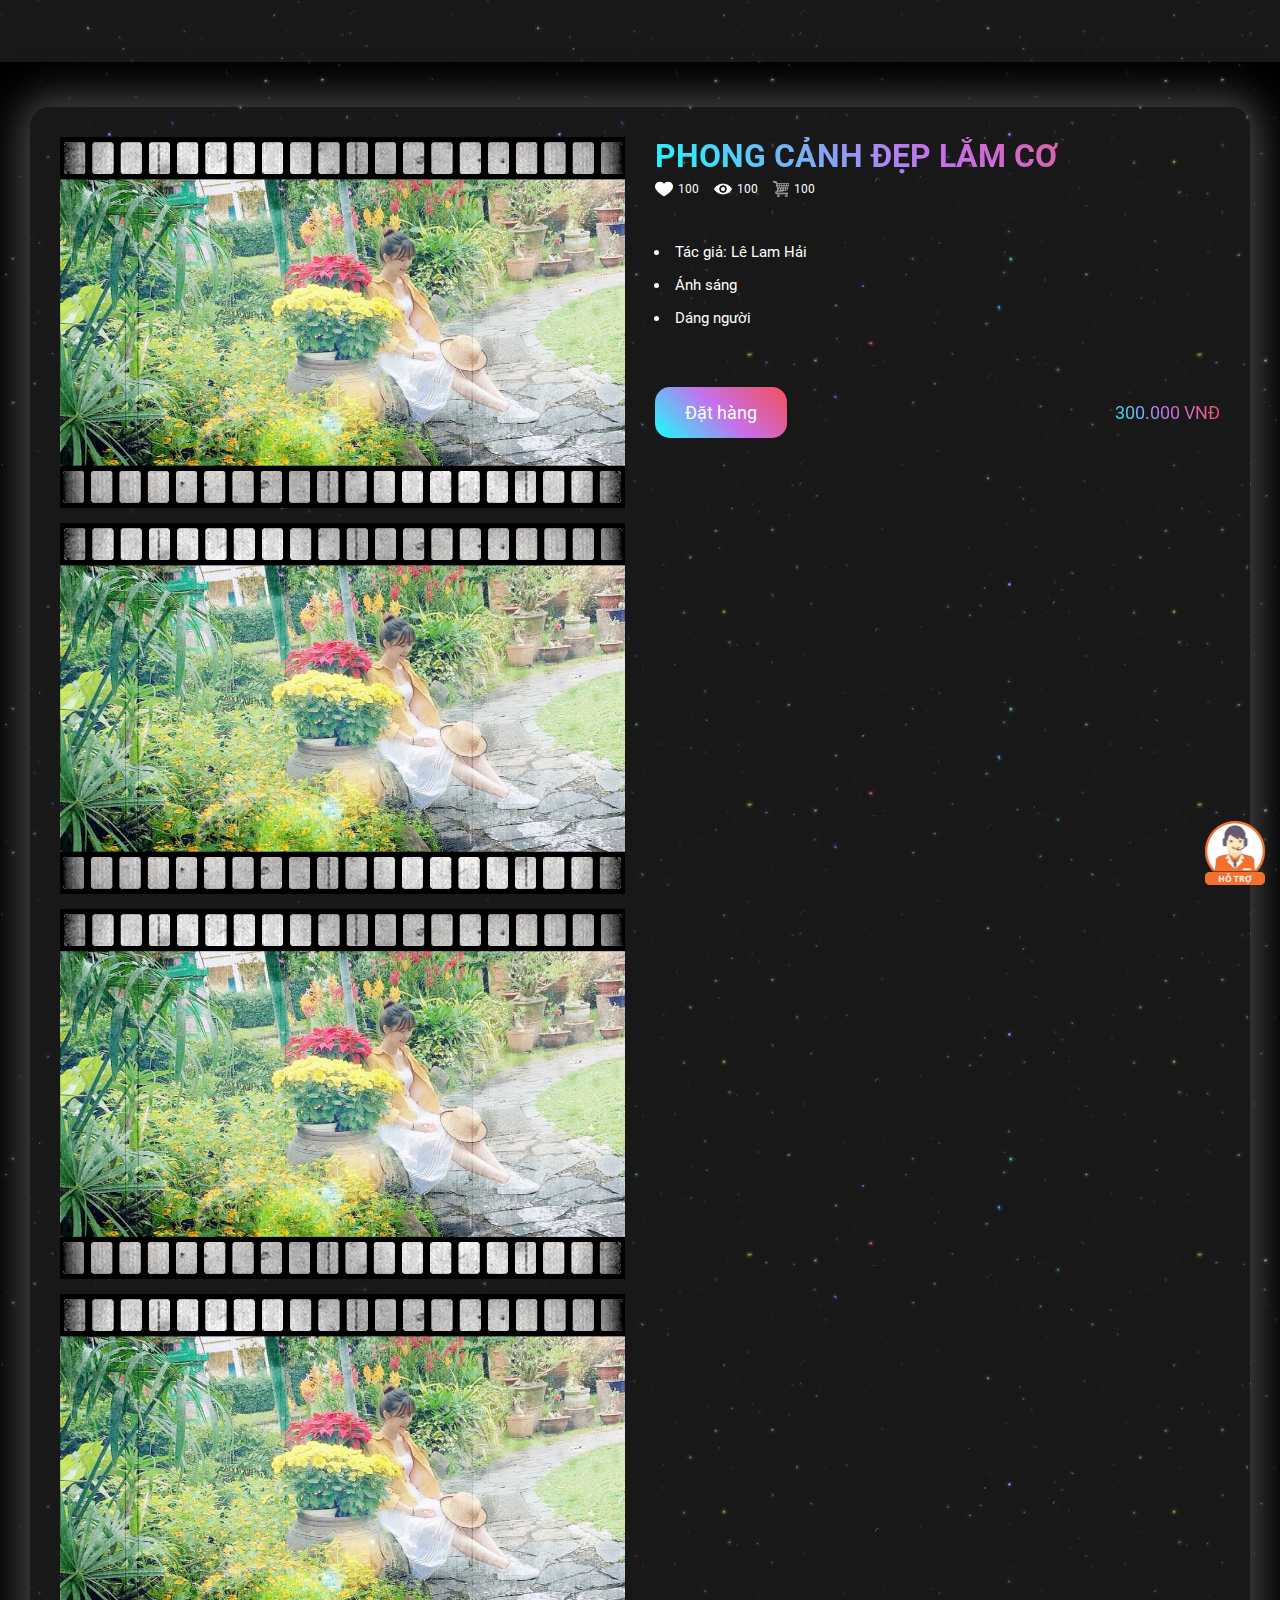
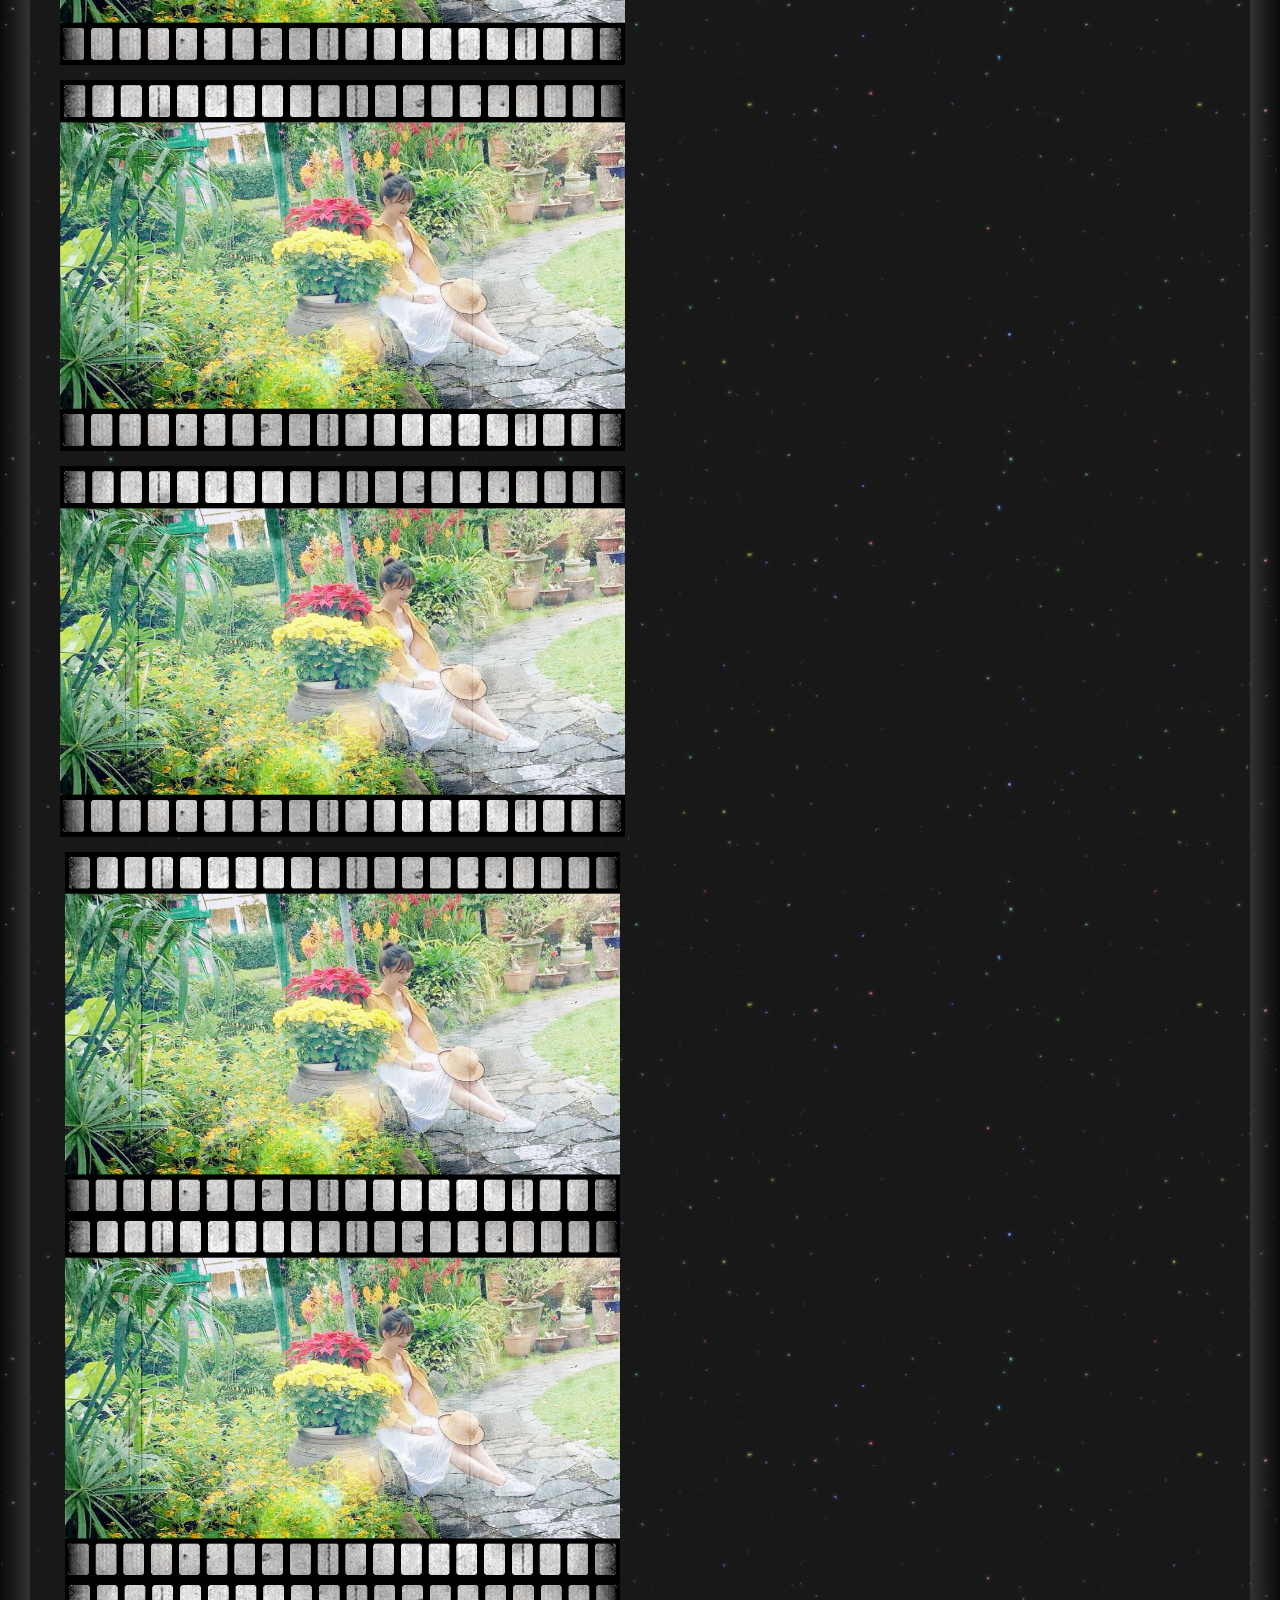
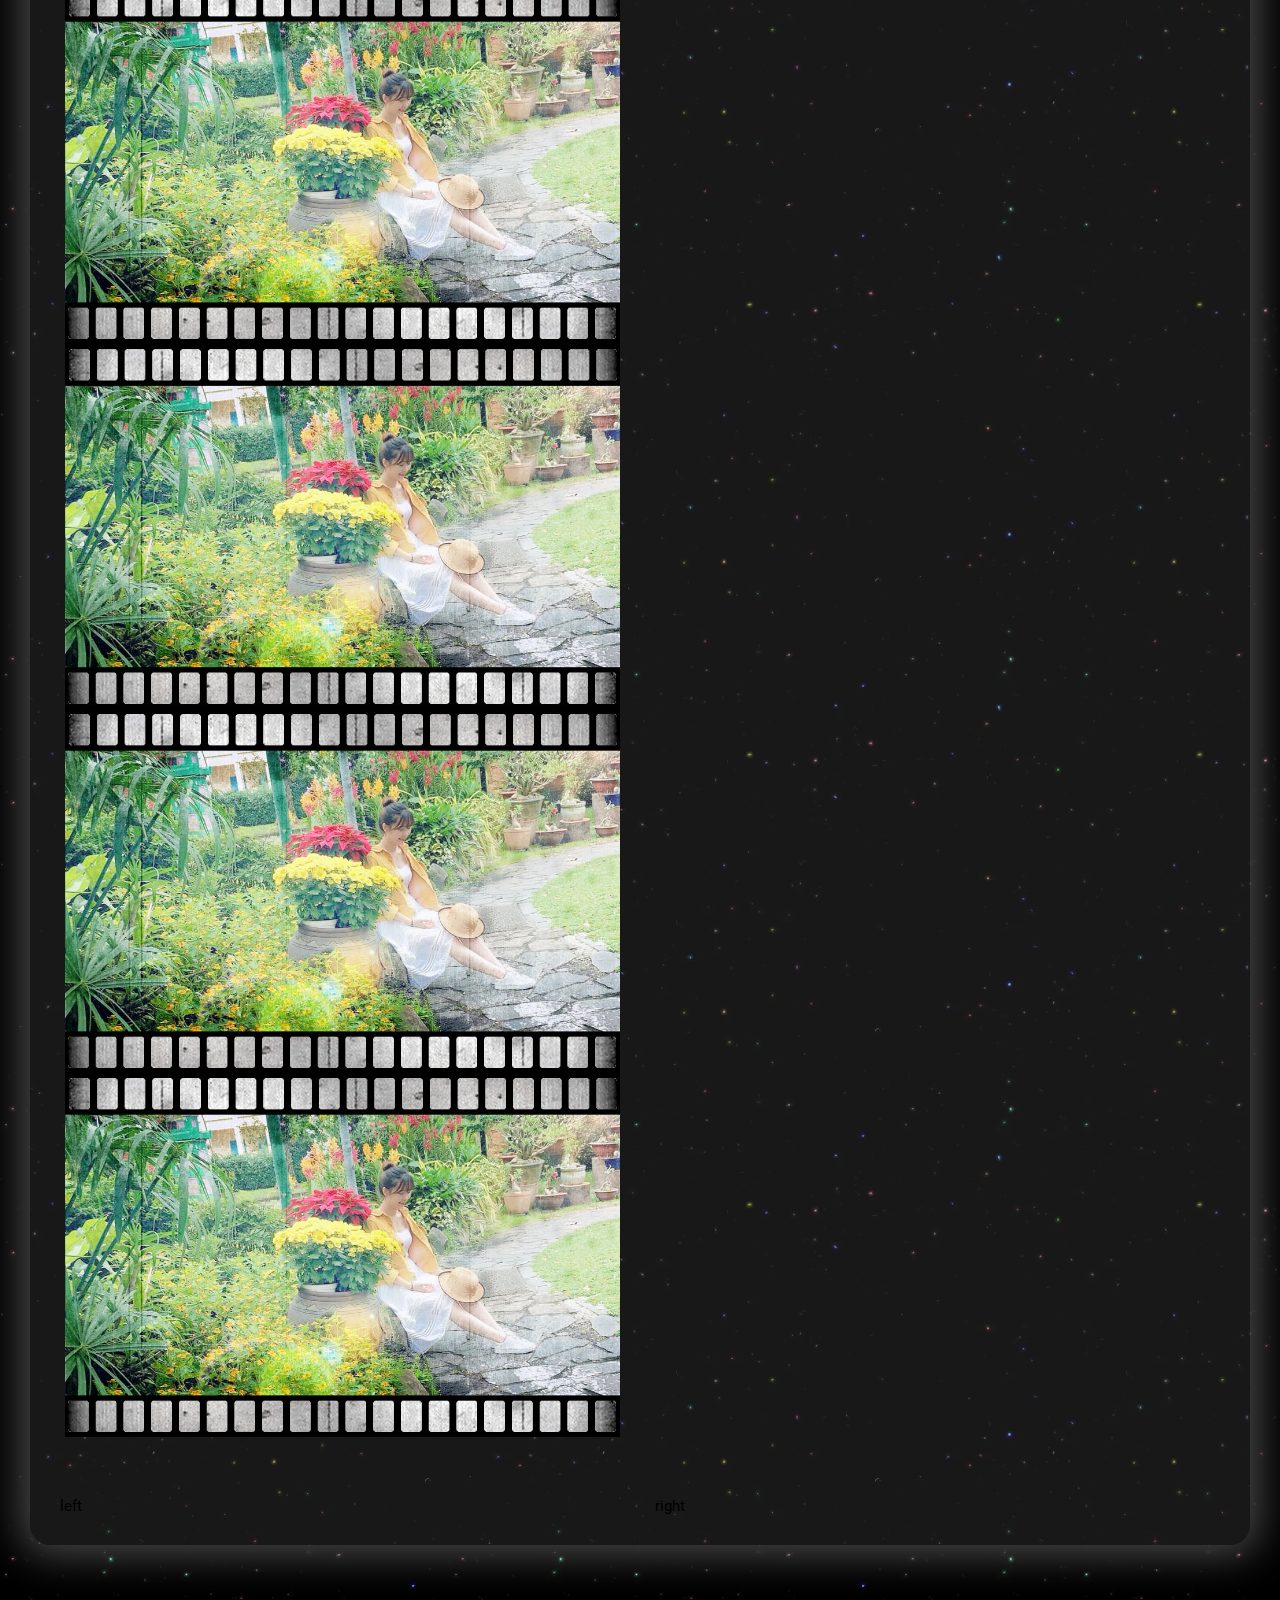
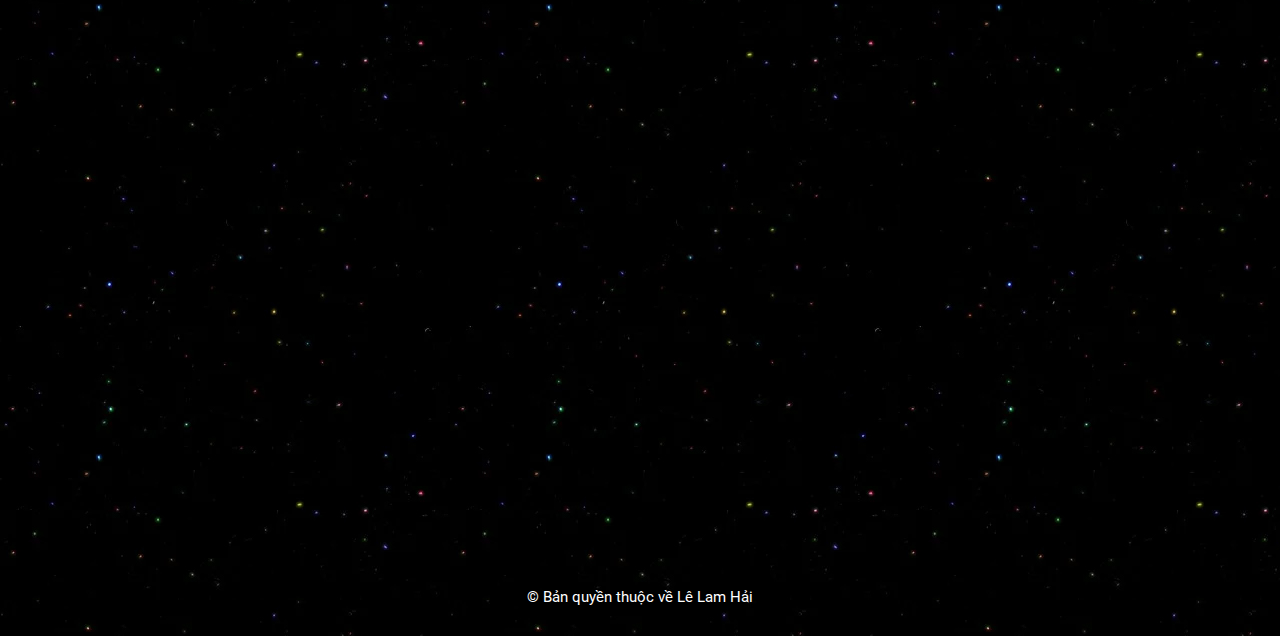
==== detail.html @ b45ced73 "detail info" ====
<!DOCTYPE html>
<html lang="en">
   <head>
      <title>Fast Squirrel</title>
      <meta charset="UTF-8">
      <meta name="viewport" content="width=device-width, initial-scale=1">
      <link rel="stylesheet" href="./style.css?v=106">
      <link rel="stylesheet" href="./assets/css/reponsive.css?v=77">
      <link rel="stylesheet" href="./assets/css/animation.css?v=101">
      <link rel="stylesheet" href="./assets/css/browser.css?v=4">
      <link rel="stylesheet" href="./assets/css/fonts.css">
      <link rel="stylesheet" href="./assets/slick/slick.css">
      <link rel="stylesheet" href="./assets/slick/slick-theme.css">
   </head>
   <body>
      <main>
         <div class="chat-support">
            <div class="menu-toggle">
               <img src="./assets/imgs/icons/icon_support.png" alt="">
            </div>
            <div class="menu-round">
               <div class="btn-app">
                  <a href="http://m.me/lelamhai/">
                  <img src="./assets/imgs/icons/icon_messenger.png" alt="Facebook" title="Facebook">
                  </a>
               </div>
               <div class="btn-app">
                  <a href="http://zalo.me/0969128313">
                  <img src="./assets/imgs/icons/icon_zaloM.png" alt="Zalo" title="Zalo">
                  </a>
               </div>
               <div class="btn-app">
                  <a href="tel:0969128313">
                  <img src="./assets/imgs/icons/icon_telephone.png" alt="Call" title="Call">
                  </a>
               </div>
            </div>
         </div>
         <div class="bg-black">
            <div class="background-image" style="background-image: url('./assets/imgs/background/bg1.jpg');">
               <div class="container">
                  <div id="header">
                     <div class="wrap-header not-showmenu">
                        <div class="close-menu mobile">
                           <button class="menu-close"><img src="./assets/imgs/icons/icon_close.png" alt=""></button>
                        </div>
                        <div class="logo anim left-right js-anim">
                           <a href="./">
                           Fast Squirrel
                           </a>
                        </div>
                        <div class="menu">
                           <div class="wrap-menu">
                              <ul class="main-menu anim right-left js-anim">
                                 <li><a href="./">Trang Chủ</a></li>
                                 <li><a href="">Giới Thiệu</a></li>
                                 <li><a href="">Game</a></li>
                                 <li><a href="">Ứng Dụng</a></li>
                                 <li><a href="">Liên Hệ</a></li>
                              </ul>
                           </div>
                        </div>
                     </div>
                  </div>
                  <div class="menu-mobile mobile">
                     <div class="logo-mobile anim left-right js-anim">
                        <div class="logo">
                           <a href="">Fast Squirrel</a>
                        </div>
                     </div>
                     <button class="menu-open anim right-left js-anim"><img src="./assets/imgs/icons/icon_menu.png" alt=""></button>
                  </div>

                  <div id="main">
                     <div class="wrap-main">
                        <section class="frame-column detail-info">
                           <div class="column column-left">

                              <div class="sld-wrp">
                                 <div class="slider-for">
                                   <div class="slide-container"><img src="./assets/imgs/gallery/1f.jpg" alt=""></div>
                                   <div class="slide-container"><img src="./assets/imgs/gallery/1f.jpg" alt=""></div>
                                   <div class="slide-container"><img src="./assets/imgs/gallery/1f.jpg" alt=""></div>
                                   <div class="slide-container"><img src="./assets/imgs/gallery/1f.jpg" alt=""></div>
                                   <div class="slide-container"><img src="./assets/imgs/gallery/1f.jpg" alt=""></div>
                                   <div class="slide-container"><img src="./assets/imgs/gallery/1f.jpg" alt=""></div>
                                 </div>
                                 <div class="slider-nav">
                                   <div class="slide-btn"><img src="./assets/imgs/gallery/1f.jpg" alt=""></div>
                                   <div class="slide-btn"><img src="./assets/imgs/gallery/1f.jpg" alt=""></div>
                                   <div class="slide-btn"><img src="./assets/imgs/gallery/1f.jpg" alt=""></div>
                                   <div class="slide-btn"><img src="./assets/imgs/gallery/1f.jpg" alt=""></div>
                                   <div class="slide-btn"><img src="./assets/imgs/gallery/1f.jpg" alt=""></div>
                                   <div class="slide-btn"><img src="./assets/imgs/gallery/1f.jpg" alt=""></div>
                                 </div>
                              </div>
                           </div>
   
                           <div class="column column-right">
                              <div class="detail-title">Phong cảnh đẹp lắm cơ</div>
                              <div class="detail-system">
                                 <div class="detail-system-item">
                                    <img src="./assets/imgs/icons/icon_heart_white.png" alt="">
                                    <span>100</span>
                                 </div>

                                 <div class="detail-system-item">
                                    <img src="./assets/imgs/icons/icon_eye.png" alt="">
                                    <span>100</span>
                                 </div>

                                 <div class="detail-system-item">
                                    <img src="./assets/imgs/icons/icon_shoppingcart.png" alt="" style="width: 16px;">
                                    <span>100</span>
                                 </div>
                              </div>
                              <div class="detail-content">
                                 <ul class="detail-wrap-content">
                                    <li class="detail-item-content">Tác giả: Lê Lam Hải</li>
                                    <li class="detail-item-content">Ánh sáng</li>
                                    <li class="detail-item-content">Dáng người</li>
                                 </ul>

                                 <div class="detail-wrap-buy">
                                    <div class="detail-buy">
                                       <a href="#stepbystep">
                                          Đặt hàng
                                       </a>
                                    </div>

                                    <div class="detail-price">
                                       300.000 VNĐ
                                    </div>
                                 </div>

                              </div>
                           </div>
                        </section>
                        
                        <section id="stepbystep" class="frame-column detail-stepbystep">
                           <div class="column column-left">
                              left
                           </div>
   
                           <div class="column column-right">
                              right
                           </div>
                        </section>
                     </div>
                  </div>
                  <div id="footer">
                     <div class="wrap-astronaut anim poyopoyo js-anim">
                        <img src="./assets/imgs/astronaut.png" alt="">
                     </div>
                     <div class="footer">
                        <div class="footer-hr anim left-right js-anim"></div>
                        <div class="wrap-footer">
                           <div class="left-footer">
                              <div class="wrap-left-footer anim left-right-item js-anim">
                                 <div class="logo item-left-footer">
                                    <a href="">Fast Squirrel</a>
                                 </div>
                                 <div class="social-network item-left-footer">
                                    <div class="facebook item-social-network"><a href="https://www.facebook.com/profile.php?id=100081335841351"><img src="./assets/imgs/icons/icon_facebook.png" alt=""></a></div>
                                    <div class="youtube item-social-network"><a href="https://www.youtube.com/channel/UCdz-TBRSG3oQ3Xprsf_hR0Q"><img src="./assets/imgs/icons/icon_youtube.png" alt=""></a></div>
                                    <div class="zalo item-social-network"><a href=""><img src="./assets/imgs/icons/icon_zalo.png" alt=""></a></div>
                                    <div class="instagram item-social-network"><a href="https://www.instagram.com/le_lam_hai/"><img src="./assets/imgs/icons/icon_instagram.png" alt=""></a></div>
                                    <div class="tiktok item-social-network"><a href="https://www.tiktok.com/@fastsquirrelcoffee"><img src="./assets/imgs/icons/icon_tiktok.png" alt=""></a></div>
                                 </div>
                                 <div class="info-footer item-left-footer">
                                    <a target="_blank" title="Thông báo bộ công thương" href="#">
                                    <img src="https://sixdo.vn/images/Thongbaobocongthuong.svg" alt="Thông báo bộ công thương">
                                    </a>
                                 </div>
                              </div>
                           </div>
                           <div class="center-footer anim fadeUpItem js-anim">
                              <div class="group-footer item-center-footer">
                                 <div class="title-column">Menu chính</div>
                                 <ul class="menu-footer">
                                    <li>Trang chủ</li>
                                    <li>Hình ảnh</li>
                                    <li>Game</li>
                                    <li>Ứng dụng</li>
                                    <li>Giới thiệu</li>
                                    <li>Liên hệ</li>
                                 </ul>
                              </div>
                              <div class="group-footer item-center-footer">
                                 <div class="title-column">Thông tin chính sách</div>
                                 <ul class="menu-footer">
                                    <li>Chính sách bảo mật</li>
                                    <li>Chính sách vận chuyển</li>
                                    <li>Chính sách đổi trả</li>
                                    <li>Quy định sử dụng</li>
                                 </ul>
                              </div>
                              <div class="group-footer item-center-footer footer-support">
                                 <div class="title-column">Hỗ trợ thanh toán</div>
                                 <ul class="menu-footer">
                                    <li>Thanh toán qua ATM</li>
                                    <li>Thanh toán qua Internet Banking</li>
                                    <li>Thanh toán qua Momo</li>
                                    <li>Thanh toán tiền mặt</li>
                                 </ul>
                              </div>
                           </div>
                           <div class="right-footer anim right-left-item js-anim">
                              <div class="group-footer item-right-footer">
                                 <div class="title-column">Tư vấn khách hàng</div>
                                 <ul class="menu-footer">
                                    <li>Gọi tư vấn: 0969128313</li>
                                    <li>Gọi tư vấn: 0969128313</li>
                                    <li>Email: fastsquirrelcoffee@gamil.com</li>
                                 </ul>
                              </div>
                              <div class="group-footer item-right-footer footer-address">
                                 <div class="title-column">Thông tin địa chỉ</div>
                                 <ul class="menu-footer">
                                    <li>288 Man Thiện, phường Tăng Nhuân Phú B, thành phố Thủ Đức</li>
                                    <li>Số 4 tổ 5 đường Châu Văn Liêm, thị trấn Chợ Mới, huyện Chợ Mới, tỉnh An Giang</li>
                                 </ul>
                              </div>
                              <div class="map item-right-footer">
                                 <iframe src="https://www.google.com/maps/embed?pb=!1m18!1m12!1m3!1d2656.3427369310944!2d105.49115137764456!3d10.504099843785134!2m3!1f0!2f0!3f0!3m2!1i1024!2i768!4f13.1!3m3!1m2!1s0x310a6bf89c446107%3A0x53611c7a1e7f1e7c!2sChau%20Van%20Liem%20High%20School!5e0!3m2!1sen!2s!4v1653555550214!5m2!1sen!2s" width="100%" height="100%" style="border:0;" allowfullscreen="" loading="lazy" referrerpolicy="no-referrer-when-downgrade"></iframe>
                              </div>
                           </div>
                        </div>
                        <div class="copyright">
                           <div class="hr-copyright"></div>
                           <p>
                              © Bản quyền thuộc về Lê Lam Hải
                           </p>
                        </div>
                     </div>
                  </div>
               </div>
            </div>
         </div>
      </main>
      <script src="https://code.jquery.com/jquery-3.6.0.js" integrity="sha256-H+K7U5CnXl1h5ywQfKtSj8PCmoN9aaq30gDh27Xc0jk=" crossorigin="anonymous"></script>
      <script src="./assets/slick/slick.js" ></script>
      <script src="./assets/js/animation.js?v=11"></script>
      <script src="./assets/js/main.js?v=8" ></script>
      <script type="text/javascript">
         $(document).ready(function(){
            $('.slider-for').slick({
               slidesToShow: 1,
               slidesToScroll: 1,
               arrows: false,
               asNavFor: '.slider-nav'
            });
            $('.slider-nav').slick({
               slidesToShow: 3,
               slidesToScroll: 1,
               asNavFor: '.slider-for',
               dots: true,
               centerMode: true,
               focusOnSelect: true,
               responsive: [
                  {
                     breakpoint: 766,
                     settings: {
                        slidesToShow: 3,
                        slidesToScroll: 3,
                     }
                  }
               ]
            });
         });
       </script>
   </body>
</html>
---- style.css ----
/*
Theme Name: FastSquirrel
Theme URI: https://fastsquirrelcoffee.com
Author: Lê Lam Hải
Author URI: https://fastsquirrelcoffee.com
Description: Fast Squirrel Coffe 
Requires at least: 5.9
Tested up to: 5.9
Requires PHP: 5.6
Version: 1.1
*/
@charset "utf-8";

*,
*:before,
*:after {
  -webkit-box-sizing: border-box;
  box-sizing: border-box;
}

img {
  border: 0;
  margin: 0;
  vertical-align: top;
  width: 100%;
  height: auto;
}

p {
  margin: 0;
  padding: 0;
}

a {
  color: #333;
  text-decoration: none;
}

input[type="submit"],
input[type="text"],
textarea,
button {
  -moz-appearance: none;
  -webkit-appearance: none;
  -webkit-box-shadow: none;
  box-shadow: none;
  outline: none;
  background: transparent;
  border: 0;
}

input {
  border-radius: 0;
}

input[type="button"] {
  -webkit-appearance: none;
}

::placeholder {
  color: #fff;
  opacity: 1; /* Firefox */
}

:-ms-input-placeholder { /* Internet Explorer 10-11 */
  color: #fff;
}

::-ms-input-placeholder { /* Microsoft Edge */
  color: #fff;
}


textarea {
  resize: vertical;
}

button {
  border: none;
  cursor: pointer;
}

label {
  cursor: pointer;
}

table {
  border-collapse: collapse;
}

ul {
  list-style: none;
  margin: 0;
  padding: 0;
}

h1,
h2,
h3,
h4,
h5,
h6 {
  margin: 0;
  padding: 0;
}

*, html, body {
    margin: 0;
    padding: 0;
    font-size: 15px;
    font-family: Roboto-Regular;
}

.container {
  max-width: 1400px;
  margin: auto;
}

.mobile {
    display: none;
}

.bg-black {
  background-color: #000;
}

.background-image {
  min-height: 100vh;
  overflow-x: hidden;
}

#main {
  padding: 0 30px;
}

/* header */
.wrap-header {
  display: flex;
  color: #fff;
  background-color: rgba(60,60,60,.4);
  align-items: center;
  justify-content: space-between;
  align-content: center;
  padding: 10px 30px;
}

.logo a {
  font-size: 36px;
  font-family: Roboto-Black;
  letter-spacing: 5px;
  background: linear-gradient(45deg,#18ffff,#c471ed,#f64f59);
  -webkit-background-clip: text;
  -webkit-text-fill-color: transparent;
}

.menu {
  display: flex;
}

.main-menu {
  display: flex;
  align-items: center;
  height: 100%;
  background: linear-gradient(45deg,#18ffff,#c471ed,#f64f59);
  -webkit-background-clip: text;
  -webkit-text-fill-color: transparent;
}

.main-menu li {
  padding-left: 40px;
}

.main-menu li a {
  color: #fff;
  font-size: 18px;
}

.search {
  height: 30px;
  display: flex;
  justify-content: center;
  align-items: center;
  padding-right: 10px;
  padding-left: 0;
  border: 1px solid rgb(118, 118, 118);
  background-color: rgba(60,60,60,.4);
}

.input-search {
  color: #fff;
  padding: 0 10px;
}

.search img {
  width: 16px;
  height: auto;
}

/* filter */
.filter {
  display: flex;
  justify-content: space-between;
  align-items: center;
  align-content: center;
  padding: 45px 0 30px 0;
}

.wrap-filter {
  display: flex;
}

.select-filter {
  border-radius:0;
  margin-right: 15px;
  padding: 5px 10px;
  background: transparent;
  height: 40px;
  color: #fff;
  font-weight: 500;
  background: url("./assets/imgs/icons/icon_select.png") no-repeat;
  background-size: 10px 10px;
  background-position: calc(100% - 0.75rem) center !important;
  -moz-appearance:none !important;
  -webkit-appearance: none !important; 
  appearance: none !important;
  padding-right: 2rem !important;
  background-color: rgba(60,60,60,.4);
  border: 1px solid rgb(118, 118, 118);
}
/* gallery */
.gallery {
  position: relative;
}

.planet {
  position: absolute;
  bottom: -13%;
  right: -15%;
}

.planet img {
  width: 500px;
}

.wrap-gallery{
  column-count: 4;
  column-gap: 10px;
  padding-bottom: 30px;
}

.box {
  position: relative;
  cursor: pointer;
  overflow: hidden;
  margin-bottom: 6px;
  border-radius: 10px;
  display: inline-block;
}

.info-image-box {
  color: #fff;
  position: absolute;
  top: 0;
  width: 100%;
  height: 100%;
}

.top-box {
  position: absolute;
  top: 0;
  left: 0;
  padding: 10px 15px 0 15px;
  transform: translateY(-100%);
  transition: transform 500ms ease-in-out 25ms;
  /* background: linear-gradient(180deg,rgba(0,0,0,.6),transparent); */
}

.bottom-box {
  position: absolute;
  bottom: 0;
  width: 100%;
  display: flex;
  justify-content: space-between;
  align-items: center;
  padding: 0 15px 10px 15px;
  transform: translateY(100%);
  transition: transform 500ms ease-in-out 25ms;
  background: linear-gradient(0deg,rgba(0,0,0,.6),transparent);
}

.icon-plus {
  background-image: url("./assets/imgs/icons/icon_heart_white.png");
  width:25px;
  height:25px;
  background-repeat:no-repeat;
  background-size: 25px 25px;
  background-position: center;
}
  .icon-plus.icon-minus {
  background-image: url("./assets/imgs/icons/icon_heart_red.png");
  width:25px;
  height:25px;
  background-repeat:no-repeat;
  background-size: 25px 25px;
  background-position: center;
}

.heart-box img {
  width: 24px;
  height: auto;
}

.left-box {
  font-weight: bold;
}

.right-box {
  font-size: 15px;
}

.wrap-box:hover .info-image-box .top-box,
.wrap-box:hover .info-image-box .bottom-box {
  transform: translateY(0);
}

.box-title {
  text-transform: uppercase;
  padding-bottom: 5px;
}

.box-author {
  font-size: 10px;
}

.wrap-box  img {
  object-fit: cover;
}

.frame-box {
  position: absolute;
  top: 0;
  width: 100%;
  height: 100%;
  border: 1px solid #18ffff;
  border-radius: 10px;
}

.load-more {
  text-align: center;
}

/* load-more */
.load-more {
  padding-bottom: 60px;
}

.button-load-1 {
  position: relative;
  width: 200px;
  height: 50px;
  margin: auto;
  overflow: hidden;
  border: 1px solid #18ffff;
  transition: 0.5s;
  border-radius: 5px;
}
.button-load-1 button {
  width: 100%;
  height: 100%;
  background: linear-gradient(45deg,#18ffff,#c471ed,#f64f59);
  color: #fff;
  -webkit-mask: url("./assets/imgs/nature-sprite.png");
  mask: url("./assets/imgs/nature-sprite.png");
  -webkit-mask-size: 2300% 100%;
  mask-size: 2300% 100%;
  border: none;
  cursor: pointer;
  -webkit-animation: ani2 0.7s steps(22) forwards;
  animation: ani2 0.7s steps(22) forwards;
}

.button-load-1 button:hover {
  -webkit-animation: ani 0.7s steps(22) forwards;
  animation: ani 0.7s steps(22) forwards;
}

.mas {
  position: absolute;
  width: 100%;
  height: 100%;
  display: flex;
  flex-direction: column;
  align-items: center;
  justify-content: center;
  flex-wrap: nowrap;
  background: linear-gradient(45deg,#18ffff,#c471ed,#f64f59);
  -webkit-background-clip: text;
  -webkit-text-fill-color: transparent;
}

@-webkit-keyframes ani {
  from {
     -webkit-mask-position: 0 0;
     mask-position: 0 0;
  }
  to {
     -webkit-mask-position: 100% 0;
     mask-position: 100% 0;
  }
}
@keyframes ani {
  from {
     -webkit-mask-position: 0 0;
     mask-position: 0 0;
  }
  to {
     -webkit-mask-position: 100% 0;
     mask-position: 100% 0;
  }
}
@-webkit-keyframes ani2 {
  from {
     -webkit-mask-position: 100% 0;
     mask-position: 100% 0;
  }
  to {
     -webkit-mask-position: 0 0;
     mask-position: 0 0;
  }
}
@keyframes ani2 {
  from {
     -webkit-mask-position: 100% 0;
     mask-position: 100% 0;
  }
  to {
     -webkit-mask-position: 0 0;
     mask-position: 0 0;
  }
}

/* footer */
#footer {
  position: relative;
}

.wrap-astronaut {
  position: absolute;
  left: 0;
  bottom: 5%;
}

.wrap-astronaut img {
  width: 400px;
  height: auto;
}

.footer {
  padding: 0 30px;
  position: relative;
}

.footer-hr {
  width: 100%;
  height: 1px;
  background: linear-gradient(45deg,#18ffff,#c471ed,#f64f59);
  margin-bottom: 35px;
}

.wrap-footer {
  display: flex;
  padding-bottom: 45px;
}

.left-footer {
  width: 30%;
}

.wrap-left-footer {
  display: flex;
  flex-direction: column;
  flex-wrap: wrap;
  align-content: flex-start;
  height: 100%;
}

.social-network {
  display: flex;
  justify-content: center;
  padding: 10px 0;
}

.info-footer {
  display: flex;
  justify-content: center;
  padding-bottom: 30px;
}

.info-footer img {
  width: 200px;
  height: auto;
}

.item-social-network {
  padding: 0 10px;
}

.item-social-network img {
  width: 24px;
}

.center-footer {
  width: 25%;
  padding: 0 15px;
}

.center-footer p {
  margin-bottom: 15px;
  color: #fff;
  font-size: 16px;
}

.right-footer {
  width: 45%;
  display: flex;
  flex-direction: column;
  flex-wrap: nowrap;
  justify-content: space-around;
}

.right-footer p {
  color: #fff;
  /* height: 100%; */
}

.map {
  height: 100%;
}

.footer-menu li {
  margin-bottom: 10px;
}

.footer-menu a {
  color: #fff;
  font-size: 16px;
}

.footer-support {
  padding-bottom: 0 !important;
}

.group-footer {
  padding-bottom: 30px;
}

.title-column {
  color: #fff;
  font-size: 17px;
  padding-bottom: 15px;  
}

.menu-footer li {
  color: rgba(255,255,255,0.6);
  padding-bottom: 5px;
  list-style-type: disc;
}

.copyright {
  text-align: center;
  padding-bottom: 30px;
  color: #fff;
}

.hr-copyright {
  margin-bottom: 30px;
}

/* Chat Live */
.chat-support {
  position: fixed;
  bottom: 1em;
  right: 1em;
  z-index: 2;
}

.menu-toggle {
  width: 60px;
  height: 60px;
  border-radius: 50%;
  position: absolute;
  z-index: 5;
  bottom: 0;
  right: 0;
  display: table;
  text-align: center;
  cursor: pointer;
}

.btn-app {
  width: 2.5em;
  height: 2.5em;
  position: absolute;
  color: #fff;
  text-align: center;
}

.menu-round {
  position: absolute;
  bottom: 0;
  right: 0;
  z-index: 3;
}
.menu-round .btn-app {
  bottom: 1em;
  right: 1em;
  transition: 0.4s;
}
.menu-round.open .btn-app:nth-of-type(1) {
  right: 0.5em;
  bottom: 4.5em;
  transition-delay: 0.2s;
}
.menu-round.open .btn-app:nth-of-type(2) {
  right: 3.5em;
  bottom: 3.5em;
  transition-delay: 0.1s;
}
.menu-round.open .btn-app:nth-of-type(3) {
  right: 4.25em;
  bottom: 0.5em;
}

/* ================================== Detail =============================== */
.slide-container {
  text-align: center;
  margin-bottom: 15px;
}

.slide-btn {
  padding: 0 5px;
  cursor: pointer;
}

.wrap-main {
  background: rgba(60,60,60,.4);
  border-radius: 20px;
  margin: 45px 0;
  box-shadow: 0 0 40px 10px rgb(85 85 85 / 85%);
}

.frame-column {
  display: flex;
  padding: 30px;
}

.column {
  width: 50%;
}

.column-left {
  padding-right: 15px;
}

.column-right {
  padding-left: 15px;
}

.detail-title {
  font-size: 32px;
  text-transform: uppercase;
  font-weight: bold;
  font-family: 'Roboto-Bold';
  background: linear-gradient(45deg,#18ffff,#c471ed,#f64f59);
  -webkit-background-clip: text;
  -webkit-text-fill-color: transparent;
  padding-bottom: 5px;
}

.detail-system {
  display: flex;
  padding-bottom: 45px;
}

.detail-system-item {
  display: flex;
  align-items: center;
  padding-right: 15px;
}

.detail-system-item img {
  width: 18px;
  height: auto;
  margin-right: 5px;
}

.detail-system-item span {
  color: #fff;
  font-size: 12px;
}

.detail-wrap-content {
  padding-bottom: 45px;
  margin-left: 15px;
}

.detail-item-content {
  color: #fff;
  padding-bottom: 15px;
  list-style-type: disc;
  padding-left: 5px;
}

.detail-wrap-buy {
  display: flex;
  justify-content: space-between;
  align-items: center;
}

.detail-buy {
  background: linear-gradient(45deg,#18ffff,#c471ed,#f64f59);
  padding: 15px 30px;
  border-radius: 15px;
}

.detail-buy a {
  font-size: 18px;
  color: #fff;
}

.detail-price {
  background: linear-gradient(45deg,#18ffff,#c471ed,#f64f59);
  -webkit-background-clip: text;
  -webkit-text-fill-color: transparent;
  font-size: 18px;
}
---- assets/css/reponsive.css ----
/* ==========================================================================
Responsive CSS Landscape Tablet
========================================================================== */
@media only screen and (min-width: 960px) and (max-width: 1240px) {
    .main-menu li {
      padding-left: 30px;
    }
  
    .wrap-gallery {
      column-count: 3;
    }

    .left-footer {
      width: 35%;
    }
    .center-footer {
      width: 35%;
    }
    .right-footer {
      width: 30%;
    }
}
  
/* ==========================================================================
Responsive CSS Portrait Tablet
========================================================================== */
@media only screen and (min-width: 768px) and (max-width: 959px) {
    .wrap-gallery {
      column-count: 2;
    }
  
    .logo a {
      font-size: 30px;
    }

    .input-search {
      width: 130px;
    }
  
    .main-menu li {
      padding-left: 15px;
    }
  
    .main-menu li a {
      font-size: 16px;
    }
  
    .planet {
      bottom: -10%;
      right: -30%;
    }

    .wrap-footer {
      padding-bottom: 0;
    }

    .left-footer {
      width: 35%;
    }
    .center-footer {
      width: 35%;
    }
    .right-footer {
      width: 30%;
    }
    .wrap-astronaut img {
      width: 350px;
    }
}
  
/* ==========================================================================
Responsive CSS Landscape Mobile
========================================================================== */
@media only screen and (min-width: 559px) and (max-width: 767px) {
  .wrap-header .logo a {
    font-size: 55px;
  }

  .main-menu li {
    padding: 30px 0;
  }

  .main-menu li a {
    font-size: 30px;
  }

  .main-menu li {
    padding: 30px 0;
  }
}
  
/* ==========================================================================
Responsive CSS Portrait Mobile
========================================================================== */
@media only screen and (min-width: 100px) and (max-width: 560px) {
  .main-menu li {
    padding: 15px 0;
  }

  .wrap-astronaut img {
    width: 300px;
    height: auto;
  }
}
  
/* ==========================================================================
Responsive CSS Mobile
========================================================================== */
@media only screen and (min-width: 100px) and (max-width: 767px) {
    .mobile {
        display: block;
    }

    .filter {
      flex-direction: column;
      padding: 0 0 30px 0;
    }
  
    #main {
      padding-top: 50px;
      padding-left: 15px;
      padding-right: 15px;
    }
  
    .footer {
      padding: 0 15px;
    }
  
    .wrap-header {
      justify-content: flex-start;
      flex-direction: column;
      align-items: flex-start;
      position: fixed;
      width: 100%;
      height: 100vh;
      padding: 15px 15px;
      background-color: #15363d;
      transition: transform 500ms ease-in-out 25ms;
      z-index: 2;
      overflow-y: scroll;
    }
  
    .close-menu {
      width: 100%;
      display: flex;
      justify-content: flex-end;
      margin-bottom: 15px;
    }
  
    .close-menu img {
      width: 25px;
    }
  
    .wrap-header .logo {
      margin-bottom: 30px;
    }

    .menu {
      width: 100%;
    }
  
    .wrap-menu {
      width: 100%;
    }
  
    .main-menu {
      flex-direction: column;
      align-items: flex-start;
      width: 100%;
    }
  
    .main-menu li {
      width: 100%;
    }
  
    .not-showmenu {
      transform: translateX(-100%);
    }
  
    .menu-mobile {
      position: fixed;
      display: flex;
      justify-content: flex-end;
      justify-content: space-between;
      align-items: center;
      padding: 10px 15px;
      /* background-color: rgba(60,60,60,.4); */
      background: linear-gradient(45deg,#18ffff,#c471ed,#f64f59);
      width: 100%;
      z-index: 1;
    }

    .logo-mobile .logo a {
      font-size: 25px;
      color: #fff;
      background: unset;
      -webkit-background-clip: unset;
      -webkit-text-fill-color:unset;
    }
  
    .menu-mobile img {
      width: 32px;
      height: auto;
    }
  
    .wrap-filter {
      width: 100%;
      flex-direction: column;
    }
  
    .select-filter {
      width: 100%;
      margin-bottom: 20px;
      height: 50px;
    }

    .select-filter option {
      font-size: 16px;
    }

    .input-search {
      width: 100%;
      font-size: 16px;
    }

    .search img {
      width: 22px;
    }

    .search {
      width: 100%;
      height: 45px;
    }

    .search form {
      display: flex;
      width: 100%;
    }

    .box {
      width: 100%;
    }
  
    .wrap-gallery {
      column-count: 1;
    }
    
    .top-box,
    .bottom-box {
      transform: translateY(0);
    }

    .planet,
    .wrap-astronaut {
      display: none;
    }

    .wrap-astronaut img {
      -webkit-transform: scaleX(-1);
      transform: scaleX(-1);
    }
  
    .footer-support {
      padding-bottom: 30px !important;
    }

    .footer-address {
      padding-bottom: 0 !important;
    }

    .wrap-footer {
      flex-direction: column;
      padding-bottom: 0;
    }
  
    .left-footer {
      width: 100%;
      padding-bottom: 30px;
      display: flex;
      flex-direction: column;
      align-items: center;
    }
  
    .center-footer {
      width: 100%;
      padding: 0;
    }
  
    .right-footer {
      display: block;
      width: 100%;
    }

    .group-footer {
      padding-bottom: 45px;
    }

    .title-column {
      padding-bottom: 20px;
    }

    .menu-footer li {
      padding-bottom: 20px;
    }

    /* Detail */
    .frame-column {
      display: flex;
      flex-direction: column;
    }

    .column {
      width: 100%;
    }

    .column-right {
      padding-left: 0;
    }

    .detail-title {
      font-size: 24px;
    }
}
---- assets/css/animation.css ----
.left-right {
  opacity: 0;
}
.left-right.is-animated {
  animation: leftRight 1s forwards;
}
@keyframes leftRight {
  from {
    opacity: 0;
    transform: translateX(-100%); 
  }

 to {
    transform: translateX(0); 
    opacity: 1;
  }
}


.right-left {
  opacity: 0;
}
.right-left.is-animated {
  animation: rightLeft 1s forwards;
}
@keyframes rightLeft {
  from {
    opacity: 0;
    transform: translateX(100%); 
  }

 to {
    transform: translateX(0); 
    opacity: 1;
  }
}


/* .select-filter {
  color: red;
} */
.fadeup {
  opacity: 0;
}
.fadeup.is-animated {
  animation: fadeup 1s cubic-bezier(0.33, 1, 0.68, 1) forwards;
}
@keyframes fadeup {
  0% {
    transform: translateY(10px);
    opacity: 0;
  }
  80% {
    opacity: 1;
  }
  100% {
    opacity: 1;
    transform: translateY(0);
  }
}




.anim-box.kiran {
  opacity: 1;
  overflow: hidden;
  position: relative;
  cursor: pointer;
}
.anim-box.kiran::before {
  background-color: #fff;
  content: "";
  display: block;
  position: absolute;
  top: -100px;
  left: 0;
  width: 30px;
  height: 100%;
  opacity: 0;
  transition: cubic-bezier(0.32, 0, 0.67, 0);
}
.anim-box.kiran:hover::before {
  animation: kiran 0.5s linear 1;
}
 
@keyframes kiran {
  0% {
    transform: scale(2) rotate(45deg);
    opacity: 0;
  }
  20% {
    transform: scale(20) rotate(45deg);
    opacity: 0.6;
  }
  40% {
    transform: scale(30) rotate(45deg);
    opacity: 0.4;
  }
  80% {
    transform: scale(45) rotate(45deg);
    opacity: 0.2;
  }
  100% {
    transform: scale(50) rotate(45deg);
    opacity: 0;
  }
}


.item-left-footer {
  opacity: 0;
}
.left-right-item.is-animated .item-left-footer {
  animation: leftRightItem 1s forwards;
}
.left-right-item.is-animated .item-left-footer:nth-child(1) {
  animation-delay: 0s;
}
.left-right-item.is-animated .item-left-footer:nth-child(2) {
  animation-delay: 0.3s;
}
.left-right-item.is-animated .item-left-footer:nth-child(3) {
  animation-delay: 0.6s;
}
.left-right-item.is-animated .item-left-footer:nth-child(4) {
  animation-delay: 1s;
}
@keyframes leftRightItem {
  0% {
    opacity: 0;
    transform: translateX(-100%); 
  }
  
  100% {
    opacity: 1;
    transform: translateX(0); 
  }
}



.item-center-footer {
  opacity: 0;
}
.fadeUpItem.is-animated .item-center-footer {
  animation: fadeUpItem 1s forwards;
}
.fadeUpItem.is-animated .item-center-footer:nth-child(1) {
  animation-delay: 0s;
}
.fadeUpItem.is-animated .item-center-footer:nth-child(2) {
  animation-delay: 0.5s;
}
.fadeUpItem.is-animated .item-center-footer:nth-child(3) {
  animation-delay: 1s;
}
@keyframes fadeUpItem {
  0% {
    transform: translateY(50px);
    opacity: 0;
  }
  80% {
    opacity: 1;
  }
  100% {
    transform: translateY(0);
    opacity: 1;
  }
}


.item-right-footer {
  opacity: 0;
}
.right-left-item.is-animated .item-right-footer {
  animation: rightLeftItem 1s forwards;
}
.right-left-item.is-animated .item-right-footer:nth-child(1) {
  animation-delay: 0s;
}
.right-left-item.is-animated .item-right-footer:nth-child(2) {
  animation-delay: 0.5s;
}
.right-left-item.is-animated .item-right-footer:nth-child(3) {
  animation-delay: 1s;
}
@keyframes rightLeftItem {
  0% {
    opacity: 0;
    transform: translateX(100%); 
  }
  
  100% {
    opacity: 1;
    transform: translateX(0); 
  }
}

.poyopoyo {
  transform: scale(0);
}
.poyopoyo.is-animated {
  animation: poyopoyo 2s ease-out forwards;
  opacity: 1;
}
@keyframes poyopoyo {
  40%, 60%, 80%, 100% {
    transform: scale(1.0);
  }
  50%, 70% {
    transform: scale(0.95);
  }
}

.menu-toggle {
  animation: oscillate-rotation 1s infinite ease-in-out;
}
@keyframes oscillate-rotation {
  0% {
    transform: rotate(0) scale(1) skew(0deg);
  }
  10% {
    transform: rotate(-5deg) scale(1) skew(0deg);
  }
  20% {
    transform: rotate(5deg) scale(1) skew(0deg);
  }
  30% {
    transform: rotate(-5deg) scale(1) skew(0deg);
  }
  40% {
    transform: rotate(5deg) scale(1) skew(0deg);
  }
  50% {
    transform: rotate(0) scale(1) skew(0deg);
  }
  100% {
    transform: rotate(0) scale(1) skew(0deg);
  }
}

.planet img {
  animation: planet-rotation 100s infinite linear;
}
@keyframes planet-rotation {
  0% { 
    transform: rotate(0);
  } 
  100% { 
    transform: rotate(360deg);
  } 
}

.wrap-astronaut img {
  animation: move-down 20s infinite linear;
}

@keyframes move-down {
  0% { 
    transform: translateY(0px);
  } 
  30% { 
    transform: translateY(-20px);
  }
  60% { 
    transform: translateY(20px);
  }
  100% { 
    transform: translateY(0px);
  }  
}
---- assets/css/browser.css ----
@media not all and (min-resolution:.001dpcm) { 
    @supports (-webkit-appearance: none) {
      .mas {
          color: #fff;
          background: unset !important;
          -webkit-background-clip: unset !important;
          -webkit-text-fill-color: unset !important;
      }

      /* .main-menu {
         -webkit-text-fill-color: unset !important;
      } */
    }
 }
---- assets/css/fonts.css ----
@font-face {
    font-family: Roboto-Black;
    src: url('../../assets/fonts/Roboto-Black.ttf');
}

@font-face {
    font-family: Roboto-BlackItalic;
    src: url('../../assets/fonts/Roboto-BlackItalic.ttf');
}

@font-face {
    font-family: Roboto-Bold;
    src: url('../../assets/fonts/Roboto-Bold.ttf');
}

@font-face {
    font-family: Roboto-BoldItalic;
    src: url('../../assets/fonts/Roboto-BoldItalic.ttf');
}

@font-face {
    font-family: Roboto-Italic;
    src: url('../../assets/fonts/Roboto-Italic.ttf');
}

@font-face {
    font-family: Roboto-Light;
    src: url('../../assets/fonts/Roboto-Light.ttf');
}

@font-face {
    font-family: Roboto-LightItalic;
    src: url('../../assets/fonts/Roboto-LightItalic.ttf');
}

@font-face {
    font-family: Roboto-Medium;
    src: url('../../assets/fonts/Roboto-Medium.ttf');
}

@font-face {
    font-family: Roboto-MediumItalic;
    src: url('../../assets/fonts/Roboto-MediumItalic.ttf');
}

@font-face {
    font-family: Roboto-Regular;
    src: url('../../assets/fonts/Roboto-Regular.ttf');
}

@font-face {
    font-family: Roboto-Thin;
    src: url('../../assets/fonts/Roboto-Thin.ttf');
}

@font-face {
    font-family: Roboto-ThinItalic;
    src: url('../../assets/fonts/Roboto-ThinItalic.ttf');
}
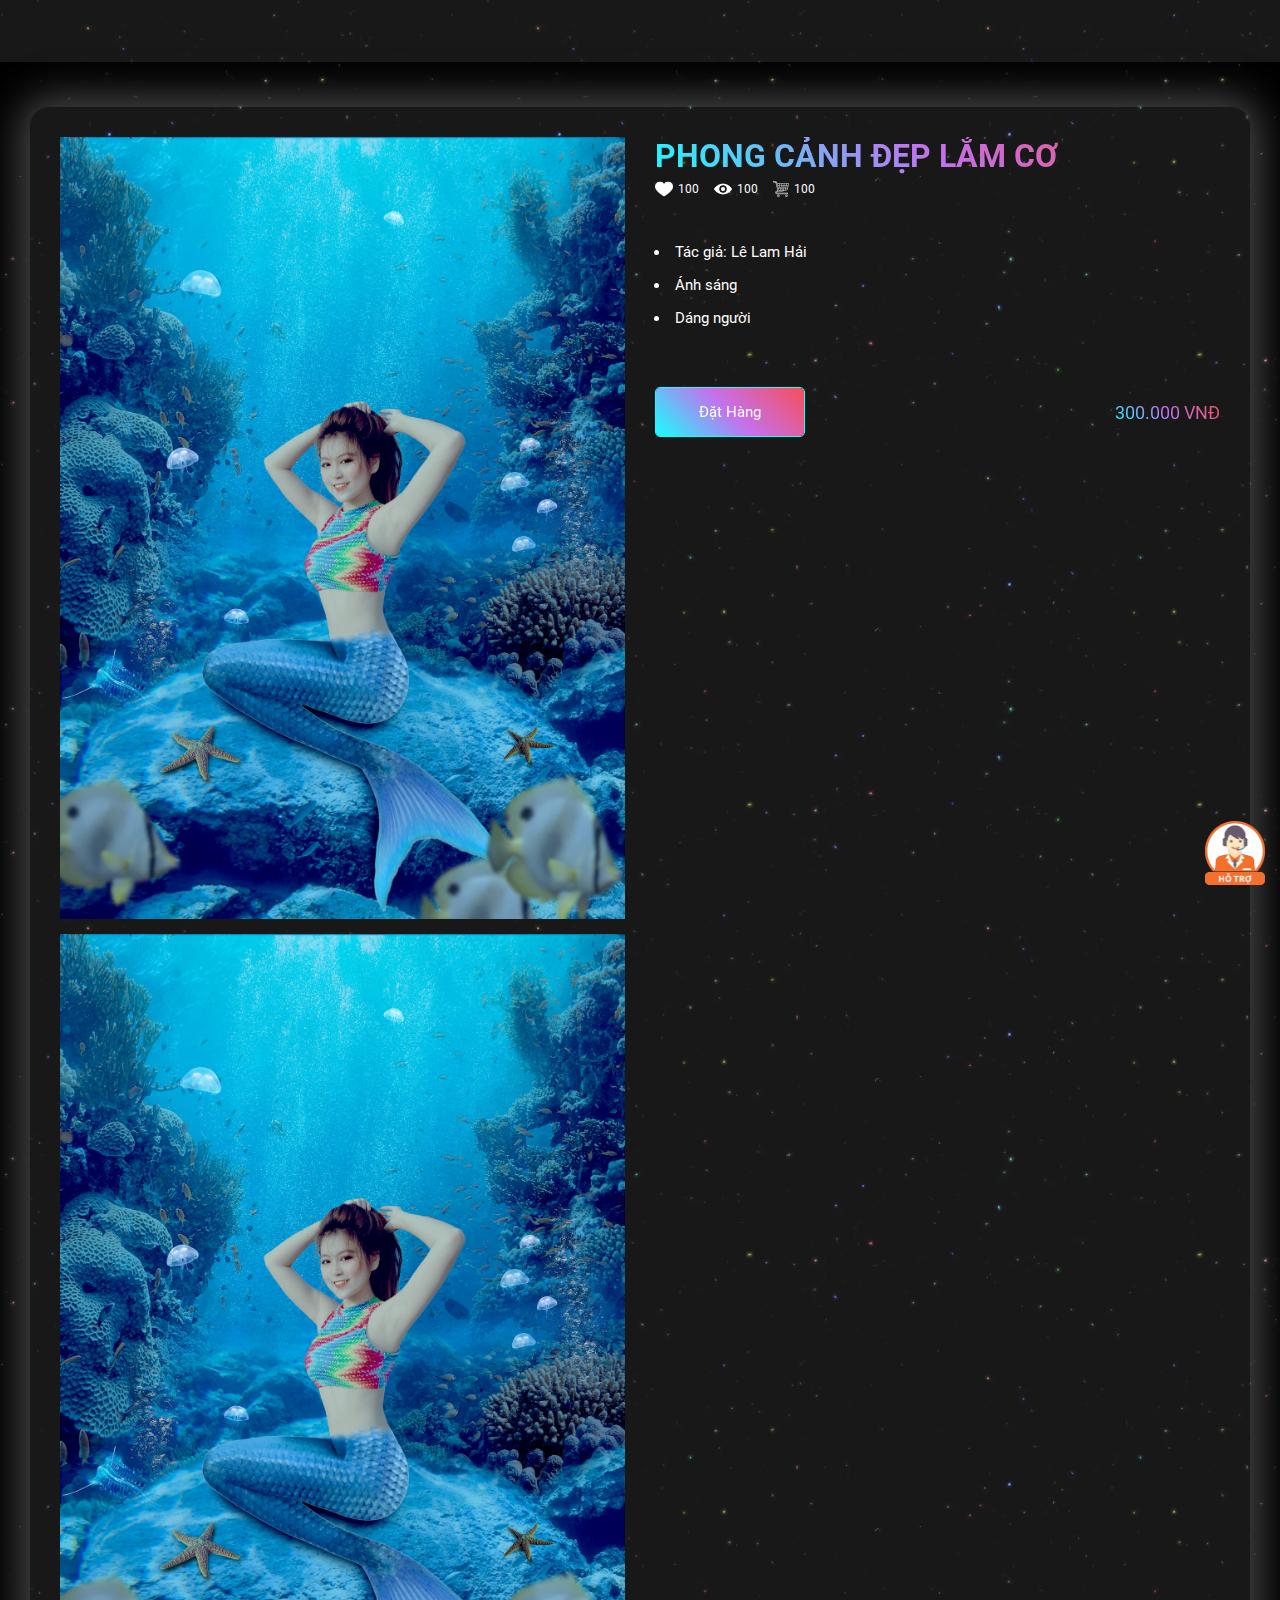
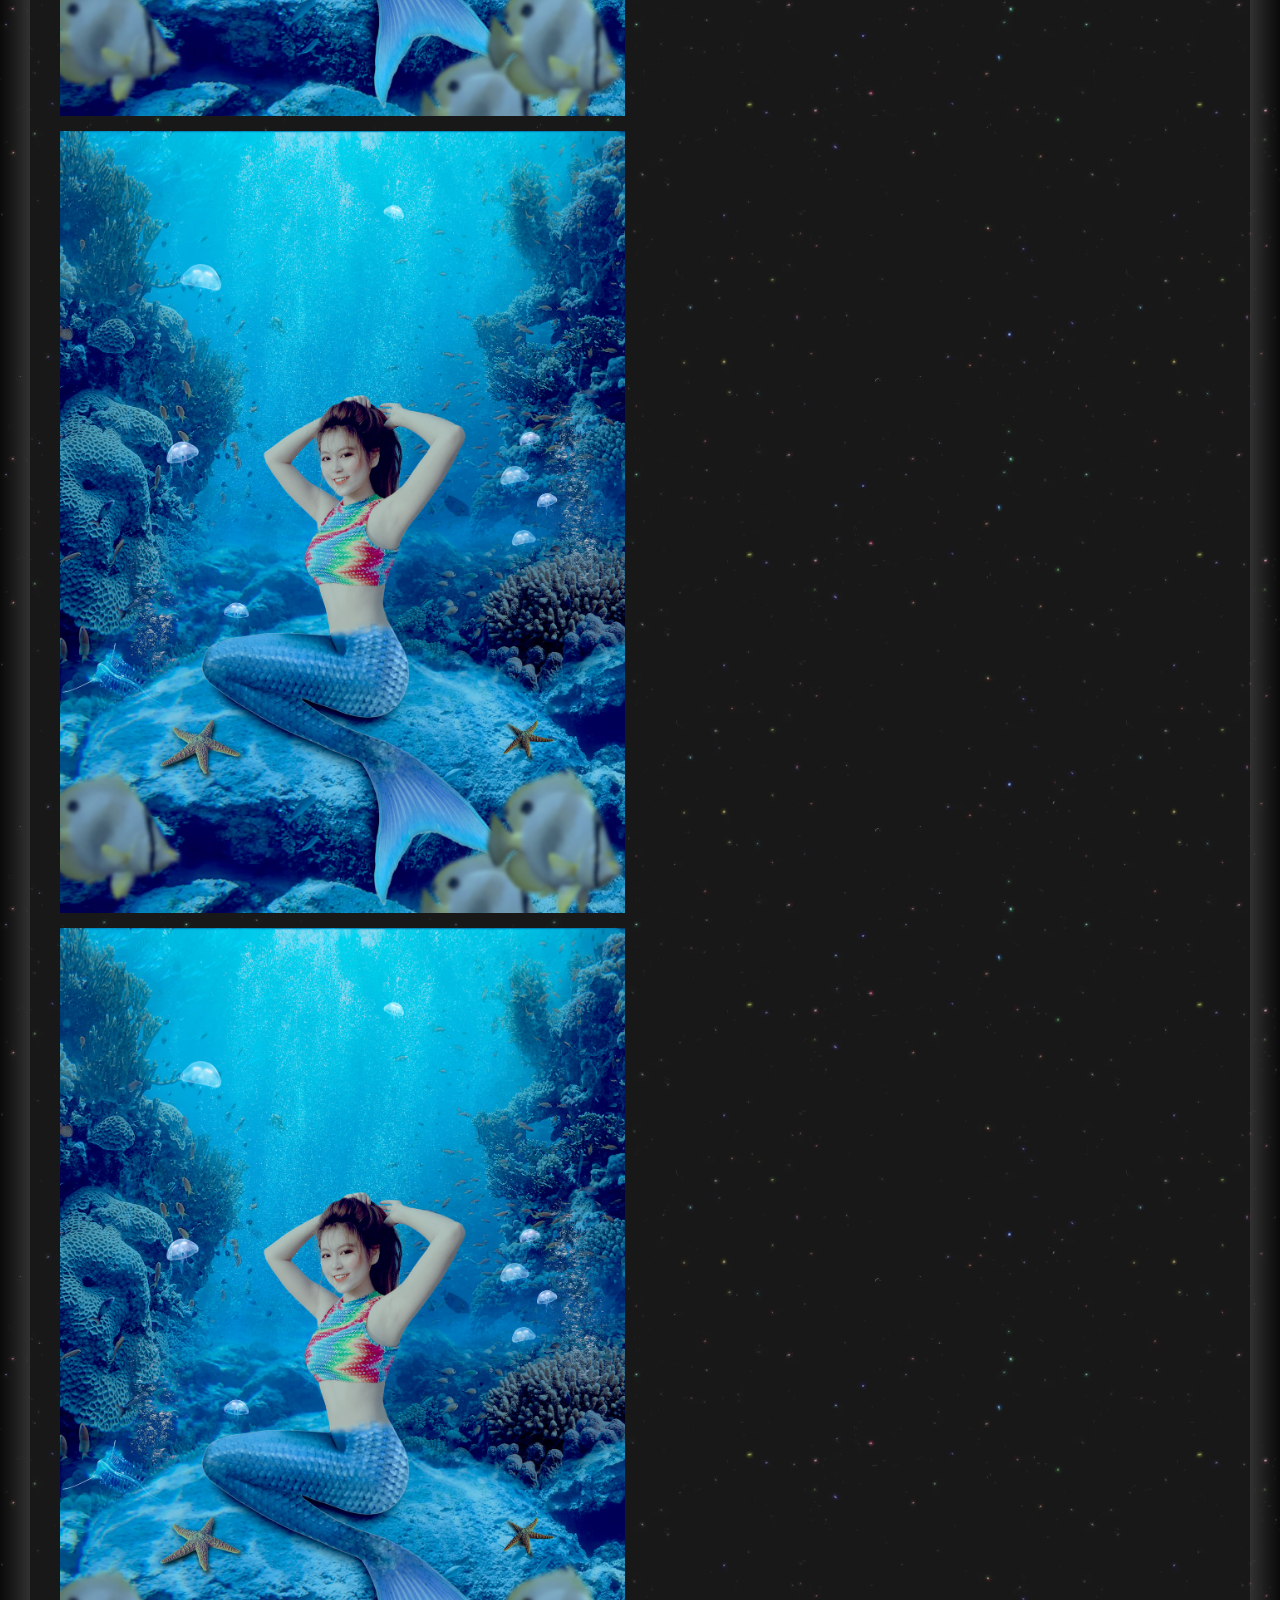
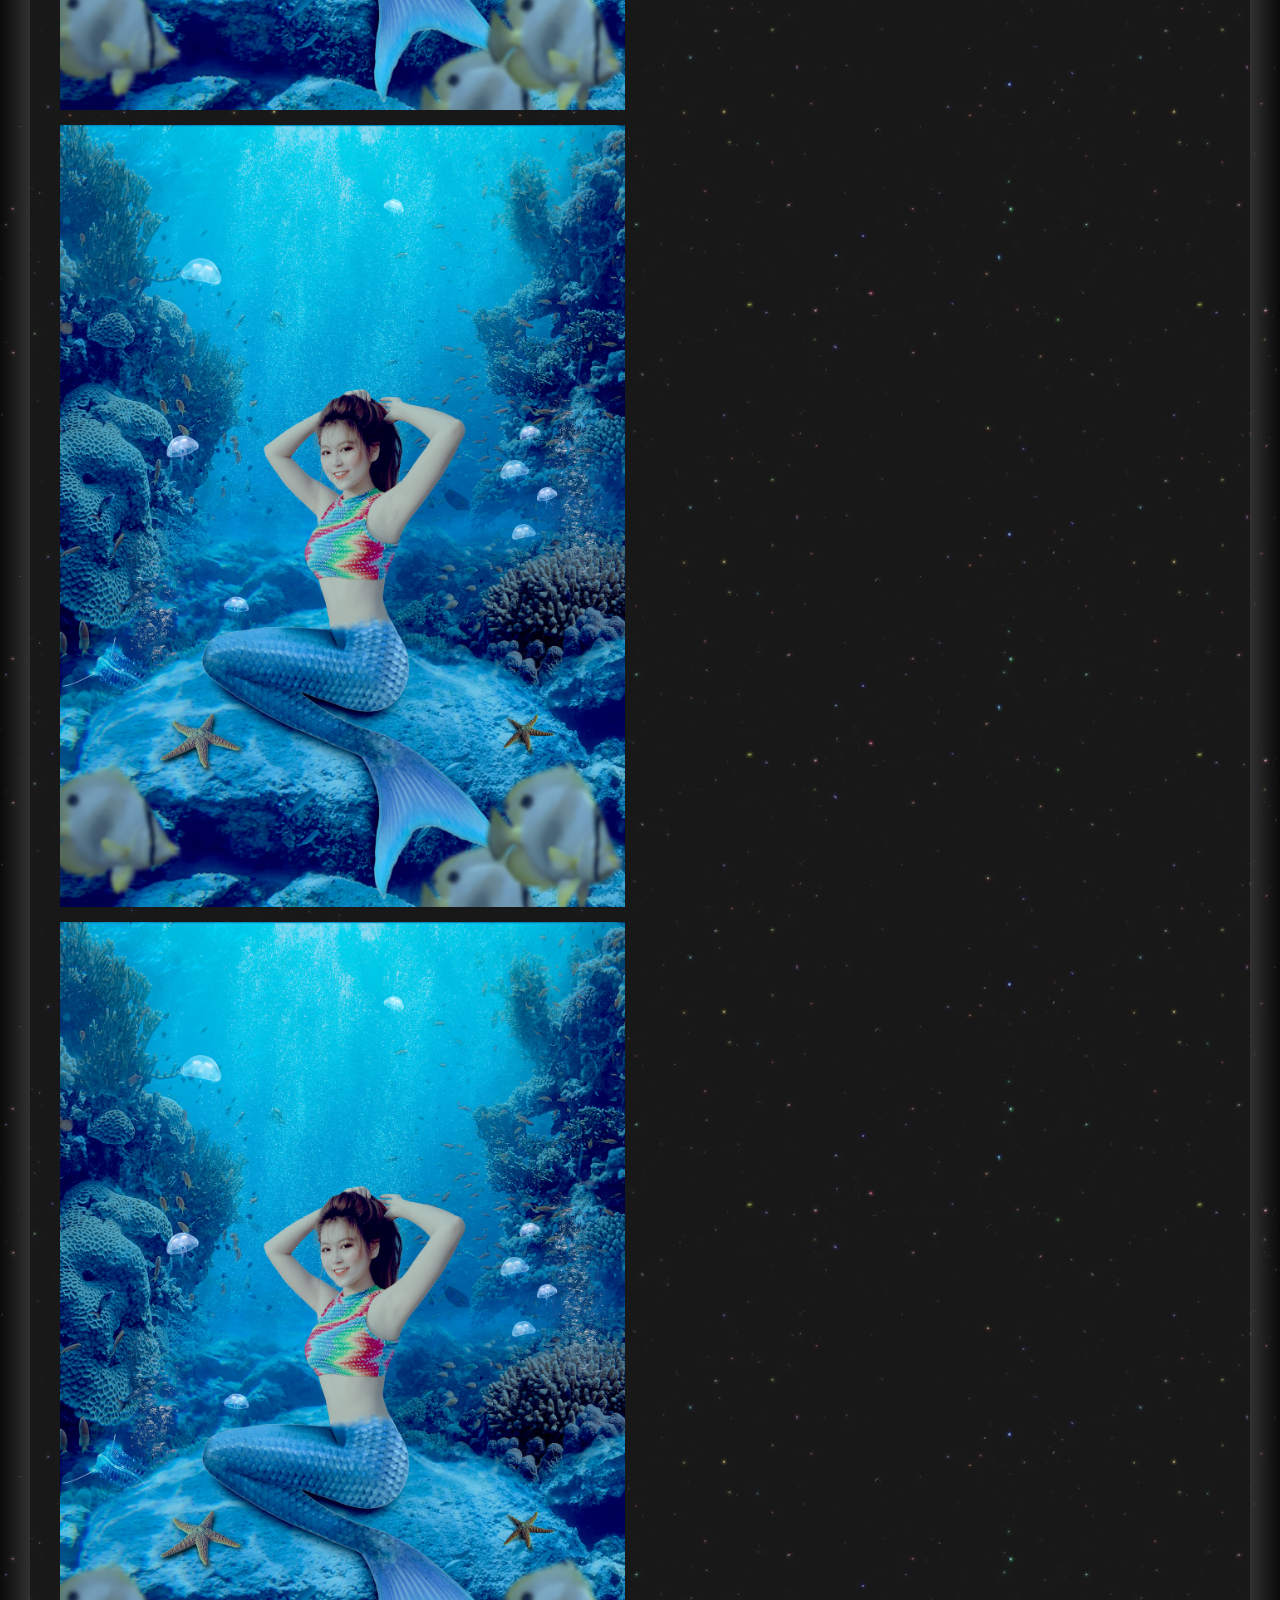
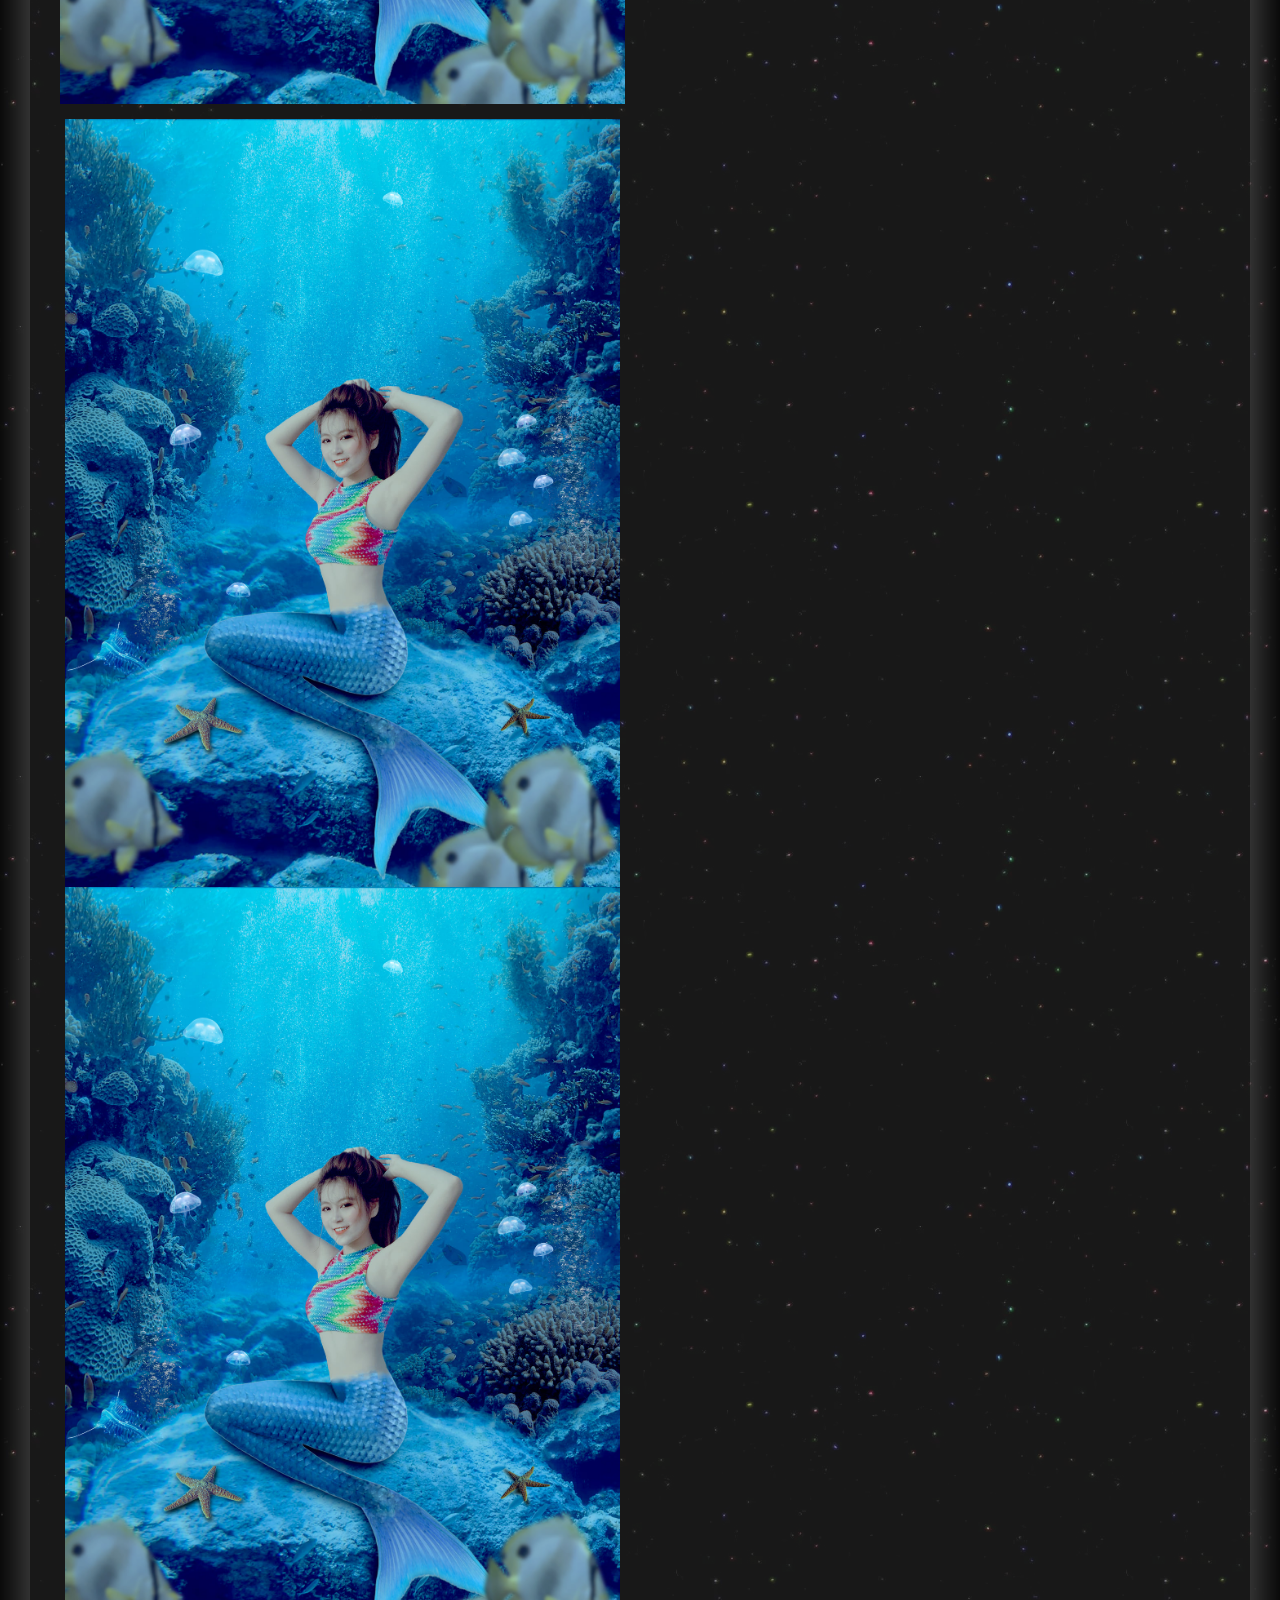
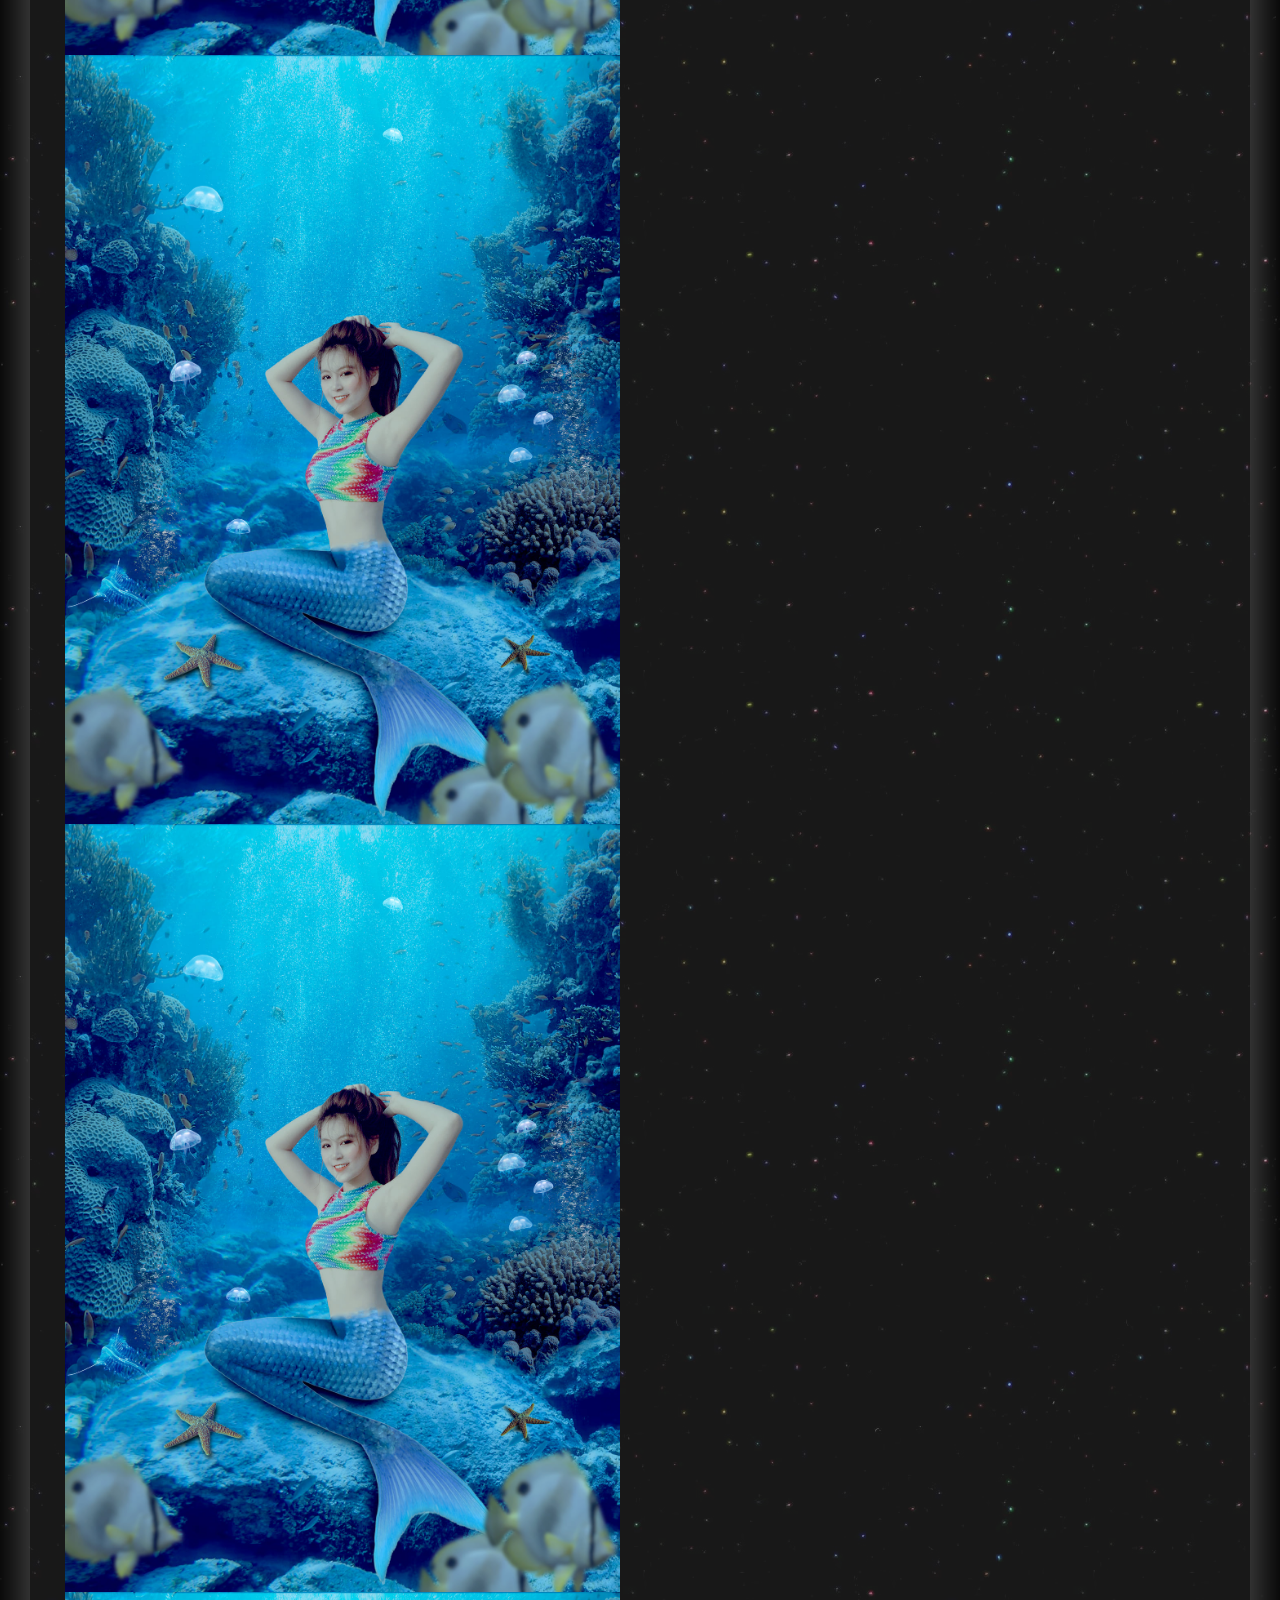
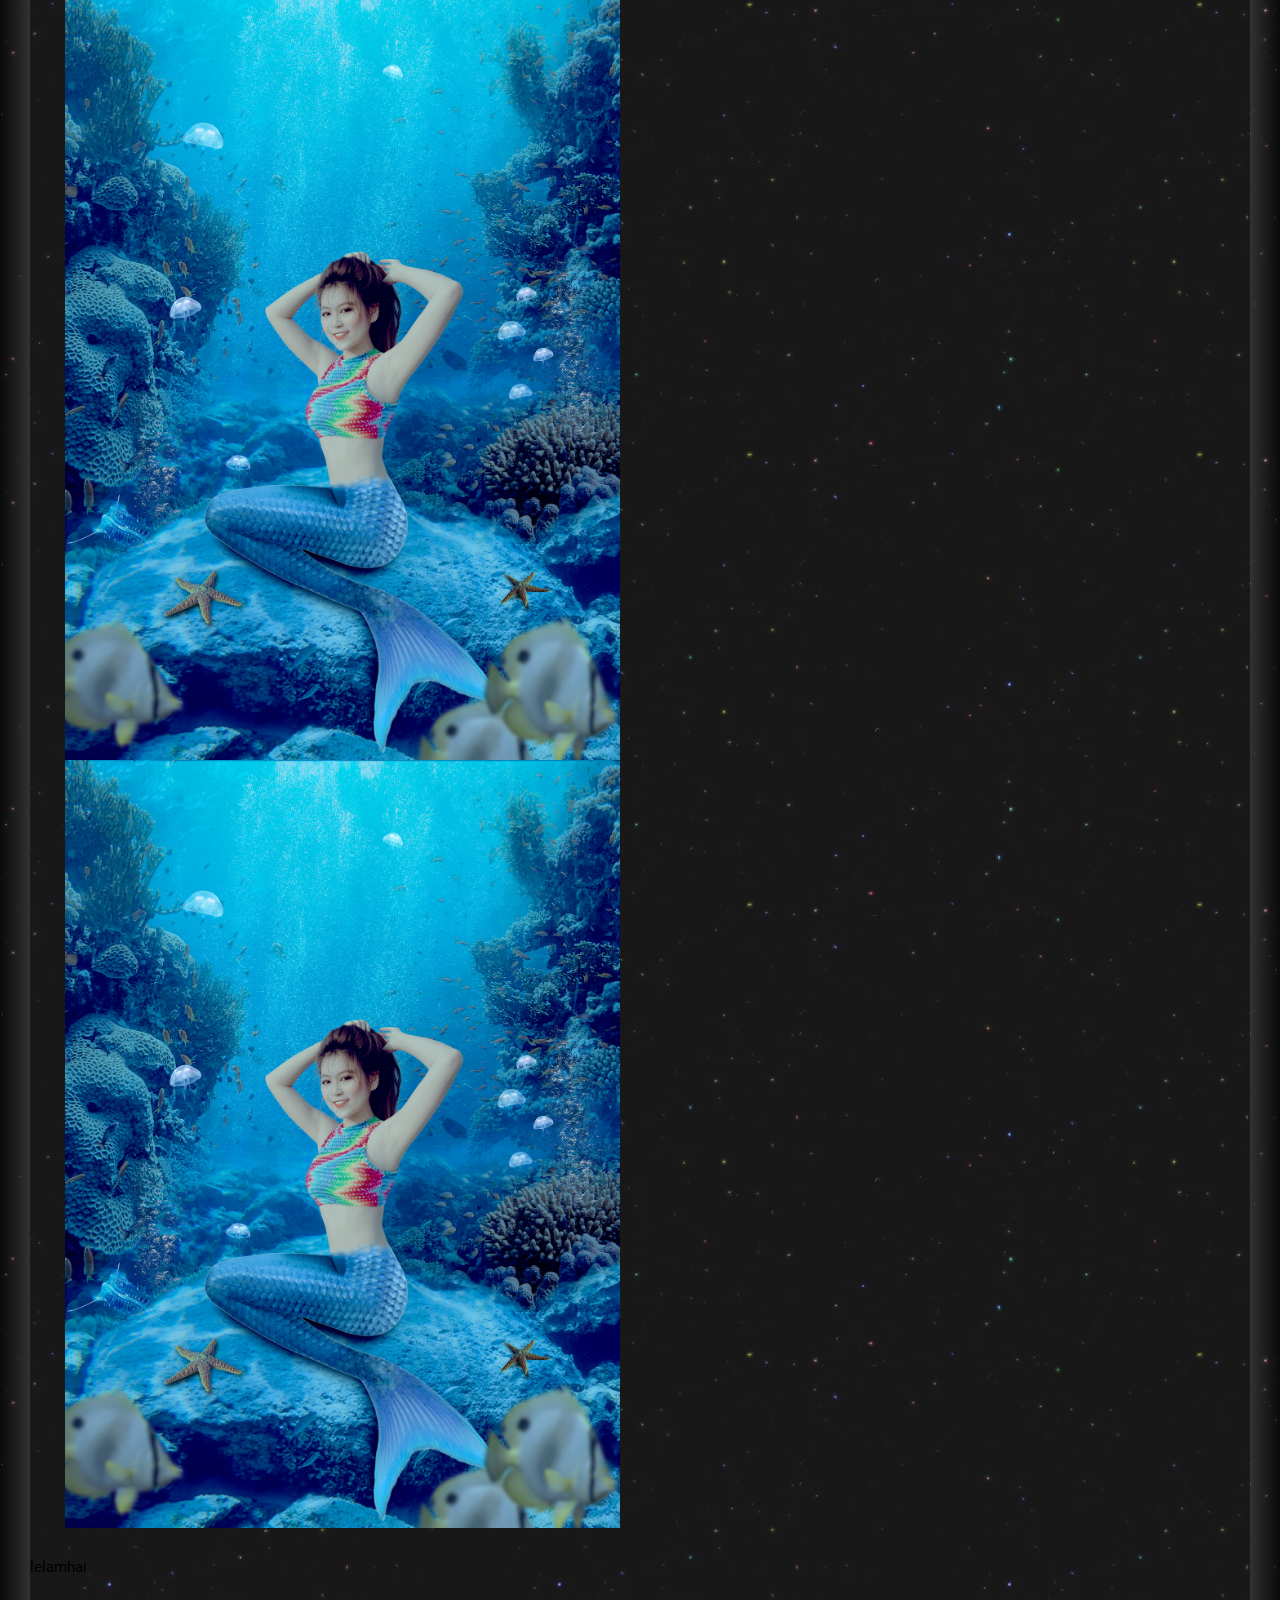
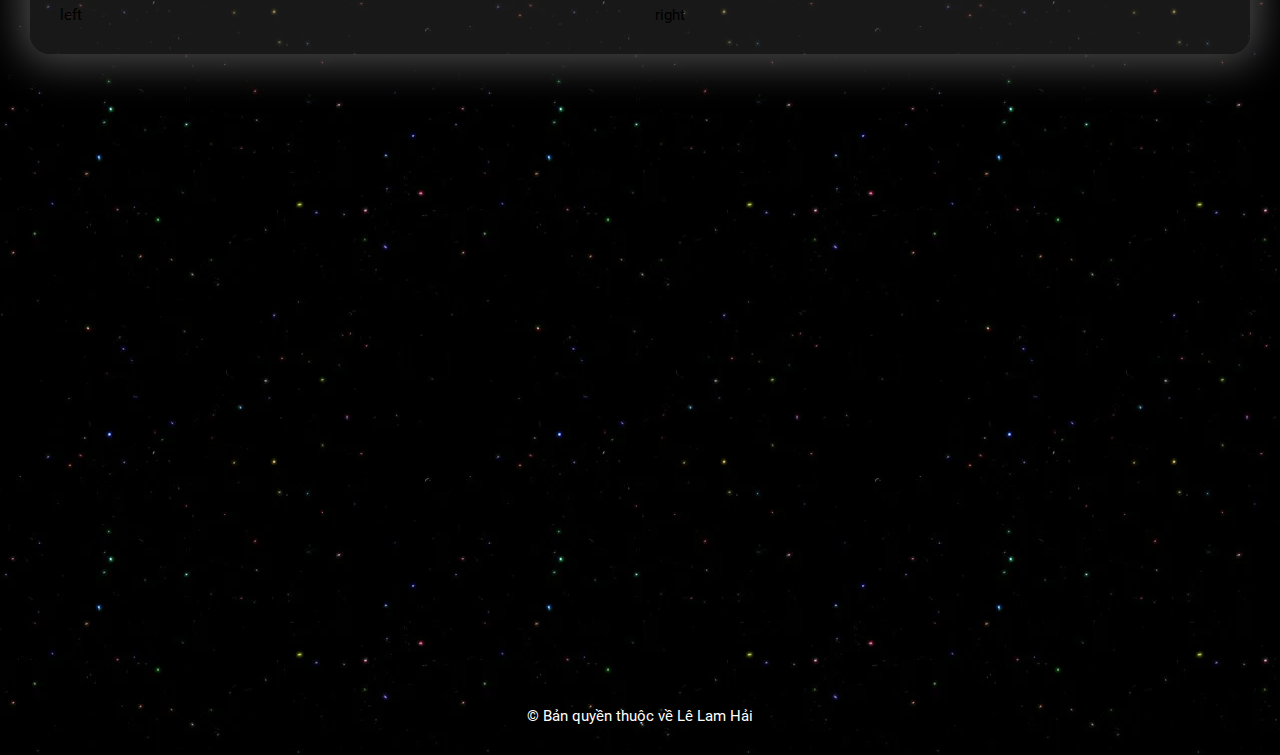
==== commit fbc8f7af: "section info page detail" ====
--- a/detail.html
+++ b/detail.html
@@ -4,8 +4,8 @@
       <title>Fast Squirrel</title>
       <meta charset="UTF-8">
       <meta name="viewport" content="width=device-width, initial-scale=1">
-      <link rel="stylesheet" href="./style.css?v=106">
-      <link rel="stylesheet" href="./assets/css/reponsive.css?v=77">
+      <link rel="stylesheet" href="./style.css?v=113">
+      <link rel="stylesheet" href="./assets/css/responsive.css?v=90">
       <link rel="stylesheet" href="./assets/css/animation.css?v=101">
       <link rel="stylesheet" href="./assets/css/browser.css?v=4">
       <link rel="stylesheet" href="./assets/css/fonts.css">
@@ -72,26 +72,50 @@
                   </div>
 
                   <div id="main">
-                     <div class="wrap-main">
+                     <div class="wrap-main-detail">
                         <section class="frame-column detail-info">
                            <div class="column column-left">
 
                               <div class="sld-wrp">
                                  <div class="slider-for">
-                                   <div class="slide-container"><img src="./assets/imgs/gallery/1f.jpg" alt=""></div>
-                                   <div class="slide-container"><img src="./assets/imgs/gallery/1f.jpg" alt=""></div>
-                                   <div class="slide-container"><img src="./assets/imgs/gallery/1f.jpg" alt=""></div>
-                                   <div class="slide-container"><img src="./assets/imgs/gallery/1f.jpg" alt=""></div>
-                                   <div class="slide-container"><img src="./assets/imgs/gallery/1f.jpg" alt=""></div>
-                                   <div class="slide-container"><img src="./assets/imgs/gallery/1f.jpg" alt=""></div>
+                                   <div class="slide-container"><img src="./assets/imgs/gallery/6f.jpg" alt=""></div>
+                                   <div class="slide-container"><img src="./assets/imgs/gallery/6f.jpg" alt=""></div>
+                                   <div class="slide-container"><img src="./assets/imgs/gallery/6f.jpg" alt=""></div>
+                                   <div class="slide-container"><img src="./assets/imgs/gallery/6f.jpg" alt=""></div>
+                                   <div class="slide-container"><img src="./assets/imgs/gallery/6f.jpg" alt=""></div>
+                                   <div class="slide-container"><img src="./assets/imgs/gallery/6f.jpg" alt=""></div>
                                  </div>
                                  <div class="slider-nav">
-                                   <div class="slide-btn"><img src="./assets/imgs/gallery/1f.jpg" alt=""></div>
-                                   <div class="slide-btn"><img src="./assets/imgs/gallery/1f.jpg" alt=""></div>
-                                   <div class="slide-btn"><img src="./assets/imgs/gallery/1f.jpg" alt=""></div>
-                                   <div class="slide-btn"><img src="./assets/imgs/gallery/1f.jpg" alt=""></div>
-                                   <div class="slide-btn"><img src="./assets/imgs/gallery/1f.jpg" alt=""></div>
-                                   <div class="slide-btn"><img src="./assets/imgs/gallery/1f.jpg" alt=""></div>
+                                    <div class="slide-btn">
+                                       <div class="wrap-slide-btn">
+                                          <img src="./assets/imgs/gallery/6f.jpg" alt="">
+                                       </div>
+                                    </div>
+                                    <div class="slide-btn">
+                                       <div class="wrap-slide-btn">
+                                          <img src="./assets/imgs/gallery/6f.jpg" alt="">
+                                       </div>
+                                    </div>
+                                    <div class="slide-btn">
+                                       <div class="wrap-slide-btn">
+                                          <img src="./assets/imgs/gallery/6f.jpg" alt="">
+                                       </div>
+                                    </div>
+                                    <div class="slide-btn">
+                                       <div class="wrap-slide-btn">
+                                          <img src="./assets/imgs/gallery/6f.jpg" alt="">
+                                       </div>
+                                    </div>
+                                    <div class="slide-btn">
+                                       <div class="wrap-slide-btn">
+                                          <img src="./assets/imgs/gallery/6f.jpg" alt="">
+                                       </div>
+                                    </div>
+                                    <div class="slide-btn">
+                                       <div class="wrap-slide-btn">
+                                          <img src="./assets/imgs/gallery/6f.jpg" alt="">
+                                       </div>
+                                    </div>
                                  </div>
                               </div>
                            </div>
@@ -122,9 +146,10 @@
                                  </ul>
 
                                  <div class="detail-wrap-buy">
-                                    <div class="detail-buy">
+                                    <div class="button-load-1 detail-buy">
                                        <a href="#stepbystep">
-                                          Đặt hàng
+                                          <span class="mas">Đặt hàng</span>
+                                          <button type="button" name="Hover">Đặt Hàng</button>
                                        </a>
                                     </div>
 
@@ -137,13 +162,19 @@
                            </div>
                         </section>
                         
-                        <section id="stepbystep" class="frame-column detail-stepbystep">
-                           <div class="column column-left">
-                              left
-                           </div>
-   
-                           <div class="column column-right">
-                              right
+                        <section id="stepbystep">
+                           <div class="wrap-stepbystep">
+                              lelamhai
+                           </div>
+
+                           <div class="frame-column detail-stepbystep">
+                              <div class="column column-left">
+                                 left
+                              </div>
+      
+                              <div class="column column-right">
+                                 right
+                              </div>
                            </div>
                         </section>
                      </div>
@@ -261,8 +292,8 @@
                   {
                      breakpoint: 766,
                      settings: {
-                        slidesToShow: 3,
-                        slidesToScroll: 3,
+                        slidesToShow: 1,
+                        slidesToScroll: 1,
                      }
                   }
                ]
--- a/style.css
+++ b/style.css
@@ -642,11 +642,12 @@
   cursor: pointer;
 }
 
-.wrap-main {
+.wrap-main-detail {
   background: rgba(60,60,60,.4);
   border-radius: 20px;
-  margin: 45px 0;
   box-shadow: 0 0 40px 10px rgb(85 85 85 / 85%);
+  margin-top: 45px;
+  margin-bottom: 55px;
 }
 
 .frame-column {
@@ -718,6 +719,11 @@
 }
 
 .detail-buy {
+    margin: unset;
+    width: 150px;
+}
+
+/* .detail-buy {
   background: linear-gradient(45deg,#18ffff,#c471ed,#f64f59);
   padding: 15px 30px;
   border-radius: 15px;
@@ -726,7 +732,7 @@
 .detail-buy a {
   font-size: 18px;
   color: #fff;
-}
+} */
 
 .detail-price {
   background: linear-gradient(45deg,#18ffff,#c471ed,#f64f59);
--- a/assets/css/responsive.css
+++ b/assets/css/responsive.css
@@ -0,0 +1,359 @@
+/* ==========================================================================
+Responsive CSS Landscape Tablet
+========================================================================== */
+@media only screen and (min-width: 960px) and (max-width: 1240px) {
+    .main-menu li {
+      padding-left: 30px;
+    }
+  
+    .wrap-gallery {
+      column-count: 3;
+    }
+
+    .left-footer {
+      width: 35%;
+    }
+    .center-footer {
+      width: 35%;
+    }
+    .right-footer {
+      width: 30%;
+    }
+}
+  
+/* ==========================================================================
+Responsive CSS Portrait Tablet
+========================================================================== */
+@media only screen and (min-width: 768px) and (max-width: 959px) {
+    .wrap-gallery {
+      column-count: 2;
+    }
+  
+    .logo a {
+      font-size: 30px;
+    }
+
+    .input-search {
+      width: 130px;
+    }
+  
+    .main-menu li {
+      padding-left: 15px;
+    }
+  
+    .main-menu li a {
+      font-size: 16px;
+    }
+  
+    .planet {
+      bottom: -10%;
+      right: -30%;
+    }
+
+    .wrap-footer {
+      padding-bottom: 0;
+    }
+
+    .left-footer {
+      width: 35%;
+    }
+    .center-footer {
+      width: 35%;
+    }
+    .right-footer {
+      width: 30%;
+    }
+    .wrap-astronaut img {
+      width: 350px;
+    }
+}
+  
+/* ==========================================================================
+Responsive CSS Landscape Mobile
+========================================================================== */
+@media only screen and (min-width: 559px) and (max-width: 767px) {
+  .wrap-header .logo a {
+    font-size: 55px;
+  }
+
+  .main-menu li {
+    padding: 30px 0;
+  }
+
+  .main-menu li a {
+    font-size: 30px;
+  }
+
+  .main-menu li {
+    padding: 30px 0;
+  }
+}
+  
+/* ==========================================================================
+Responsive CSS Portrait Mobile
+========================================================================== */
+@media only screen and (min-width: 100px) and (max-width: 560px) {
+  .main-menu li {
+    padding: 15px 0;
+  }
+
+  .wrap-astronaut img {
+    width: 300px;
+    height: auto;
+  }
+}
+  
+/* ==========================================================================
+Responsive CSS Mobile
+========================================================================== */
+@media only screen and (min-width: 100px) and (max-width: 767px) {
+    .mobile {
+        display: block;
+    }
+
+    .filter {
+      flex-direction: column;
+      padding: 0 0 30px 0;
+    }
+  
+    #main {
+      padding-top: 50px;
+      padding-left: 15px;
+      padding-right: 15px;
+    }
+
+    .wrap-main-home {
+      padding-top: 45px;
+    }
+  
+    .footer {
+      padding: 0 15px;
+    }
+  
+    .wrap-header {
+      justify-content: flex-start;
+      flex-direction: column;
+      align-items: flex-start;
+      position: fixed;
+      width: 100%;
+      height: 100vh;
+      padding: 15px 15px;
+      background-color: #15363d;
+      transition: transform 500ms ease-in-out 25ms;
+      z-index: 2;
+      overflow-y: scroll;
+    }
+  
+    .close-menu {
+      width: 100%;
+      display: flex;
+      justify-content: flex-end;
+      margin-bottom: 15px;
+    }
+  
+    .close-menu img {
+      width: 25px;
+    }
+  
+    .wrap-header .logo {
+      margin-bottom: 30px;
+    }
+
+    .menu {
+      width: 100%;
+    }
+  
+    .wrap-menu {
+      width: 100%;
+    }
+  
+    .main-menu {
+      flex-direction: column;
+      align-items: flex-start;
+      width: 100%;
+    }
+  
+    .main-menu li {
+      width: 100%;
+    }
+  
+    .not-showmenu {
+      transform: translateX(-100%);
+    }
+  
+    .menu-mobile {
+      position: fixed;
+      display: flex;
+      justify-content: flex-end;
+      justify-content: space-between;
+      align-items: center;
+      padding: 10px 15px;
+      /* background-color: rgba(60,60,60,.4); */
+      background: linear-gradient(45deg,#18ffff,#c471ed,#f64f59);
+      width: 100%;
+      z-index: 1;
+    }
+
+    .logo-mobile .logo a {
+      font-size: 25px;
+      color: #fff;
+      background: unset;
+      -webkit-background-clip: unset;
+      -webkit-text-fill-color:unset;
+    }
+  
+    .menu-mobile img {
+      width: 32px;
+      height: auto;
+    }
+  
+    .wrap-filter {
+      width: 100%;
+      flex-direction: column;
+    }
+  
+    .select-filter {
+      width: 100%;
+      margin-bottom: 20px;
+      height: 50px;
+    }
+
+    .select-filter option {
+      font-size: 16px;
+    }
+
+    .input-search {
+      width: 100%;
+      font-size: 16px;
+    }
+
+    .search img {
+      width: 22px;
+    }
+
+    .search {
+      width: 100%;
+      height: 45px;
+    }
+
+    .search form {
+      display: flex;
+      width: 100%;
+    }
+
+    .box {
+      width: 100%;
+    }
+  
+    .wrap-gallery {
+      column-count: 1;
+    }
+    
+    .top-box,
+    .bottom-box {
+      transform: translateY(0);
+    }
+
+    .planet,
+    .wrap-astronaut {
+      display: none;
+    }
+
+    .wrap-astronaut img {
+      -webkit-transform: scaleX(-1);
+      transform: scaleX(-1);
+    }
+  
+    .footer-support {
+      padding-bottom: 30px !important;
+    }
+
+    .footer-address {
+      padding-bottom: 0 !important;
+    }
+
+    .wrap-footer {
+      flex-direction: column;
+      padding-bottom: 0;
+    }
+  
+    .left-footer {
+      width: 100%;
+      padding-bottom: 30px;
+      display: flex;
+      flex-direction: column;
+      align-items: center;
+    }
+  
+    .center-footer {
+      width: 100%;
+      padding: 0;
+    }
+  
+    .right-footer {
+      display: block;
+      width: 100%;
+    }
+
+    .group-footer {
+      padding-bottom: 45px;
+    }
+
+    .title-column {
+      padding-bottom: 20px;
+    }
+
+    .menu-footer {
+      padding-left: 15px;
+      padding-right: 15px;
+    }
+
+    .menu-footer li {
+      padding-bottom: 20px;
+    }
+
+    /* Detail */
+    .sld-wrp .slick-prev {
+      left: 0;
+      z-index: 1;
+    }
+
+    .sld-wrp .slick-next {
+      right: 0;
+      z-index: 1;
+    }
+
+    .wrap-main-detail {
+      background: unset;
+      border-radius: 0;
+      box-shadow: unset;
+    }
+
+    .frame-column {
+      display: flex;
+      flex-direction: column;
+      padding: 0;
+    }
+
+    .column {
+      width: 100%;
+    }
+
+    .column-right {
+      padding-left: 0;
+    }
+
+    .column-left {
+      padding-right: 0;
+    }
+
+    .detail-title {
+      font-size: 24px;
+    }
+
+    .detail-buy {
+      width: 120px;
+      height: 45px;
+    }
+}
+  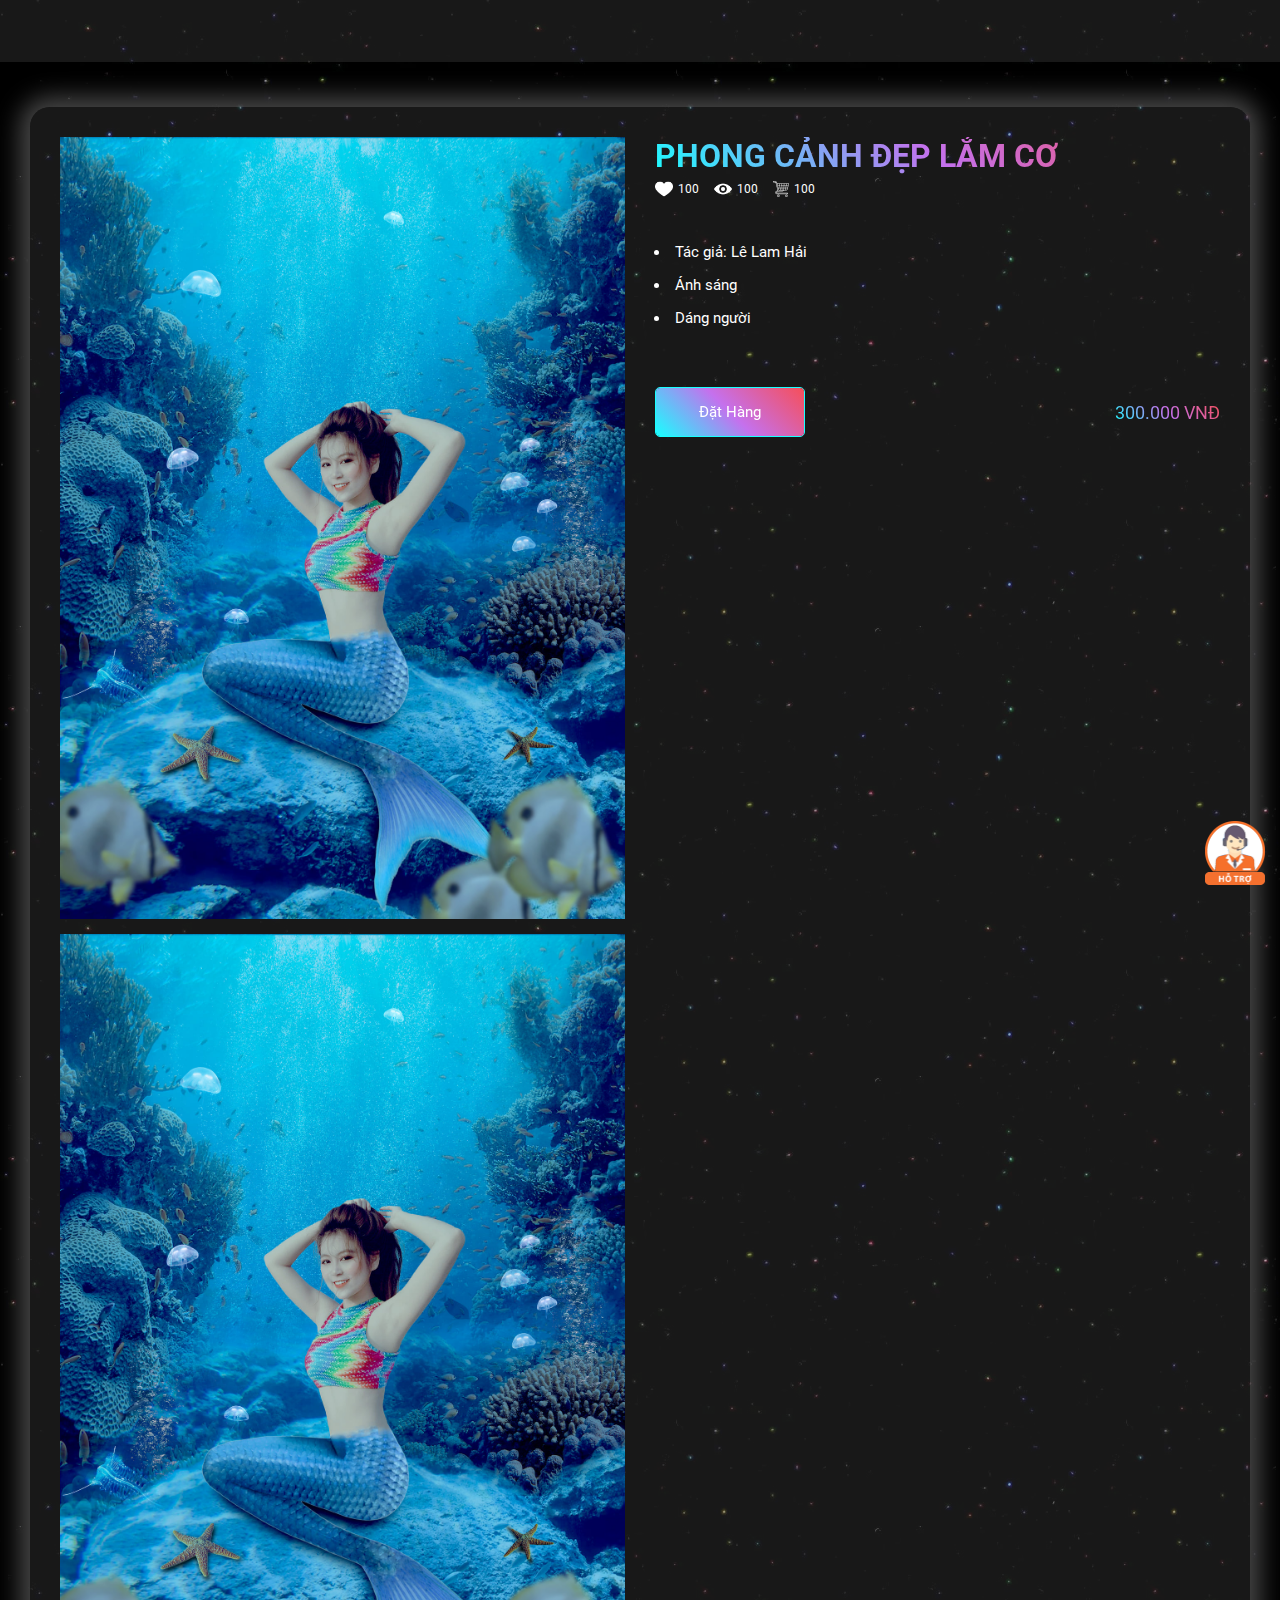
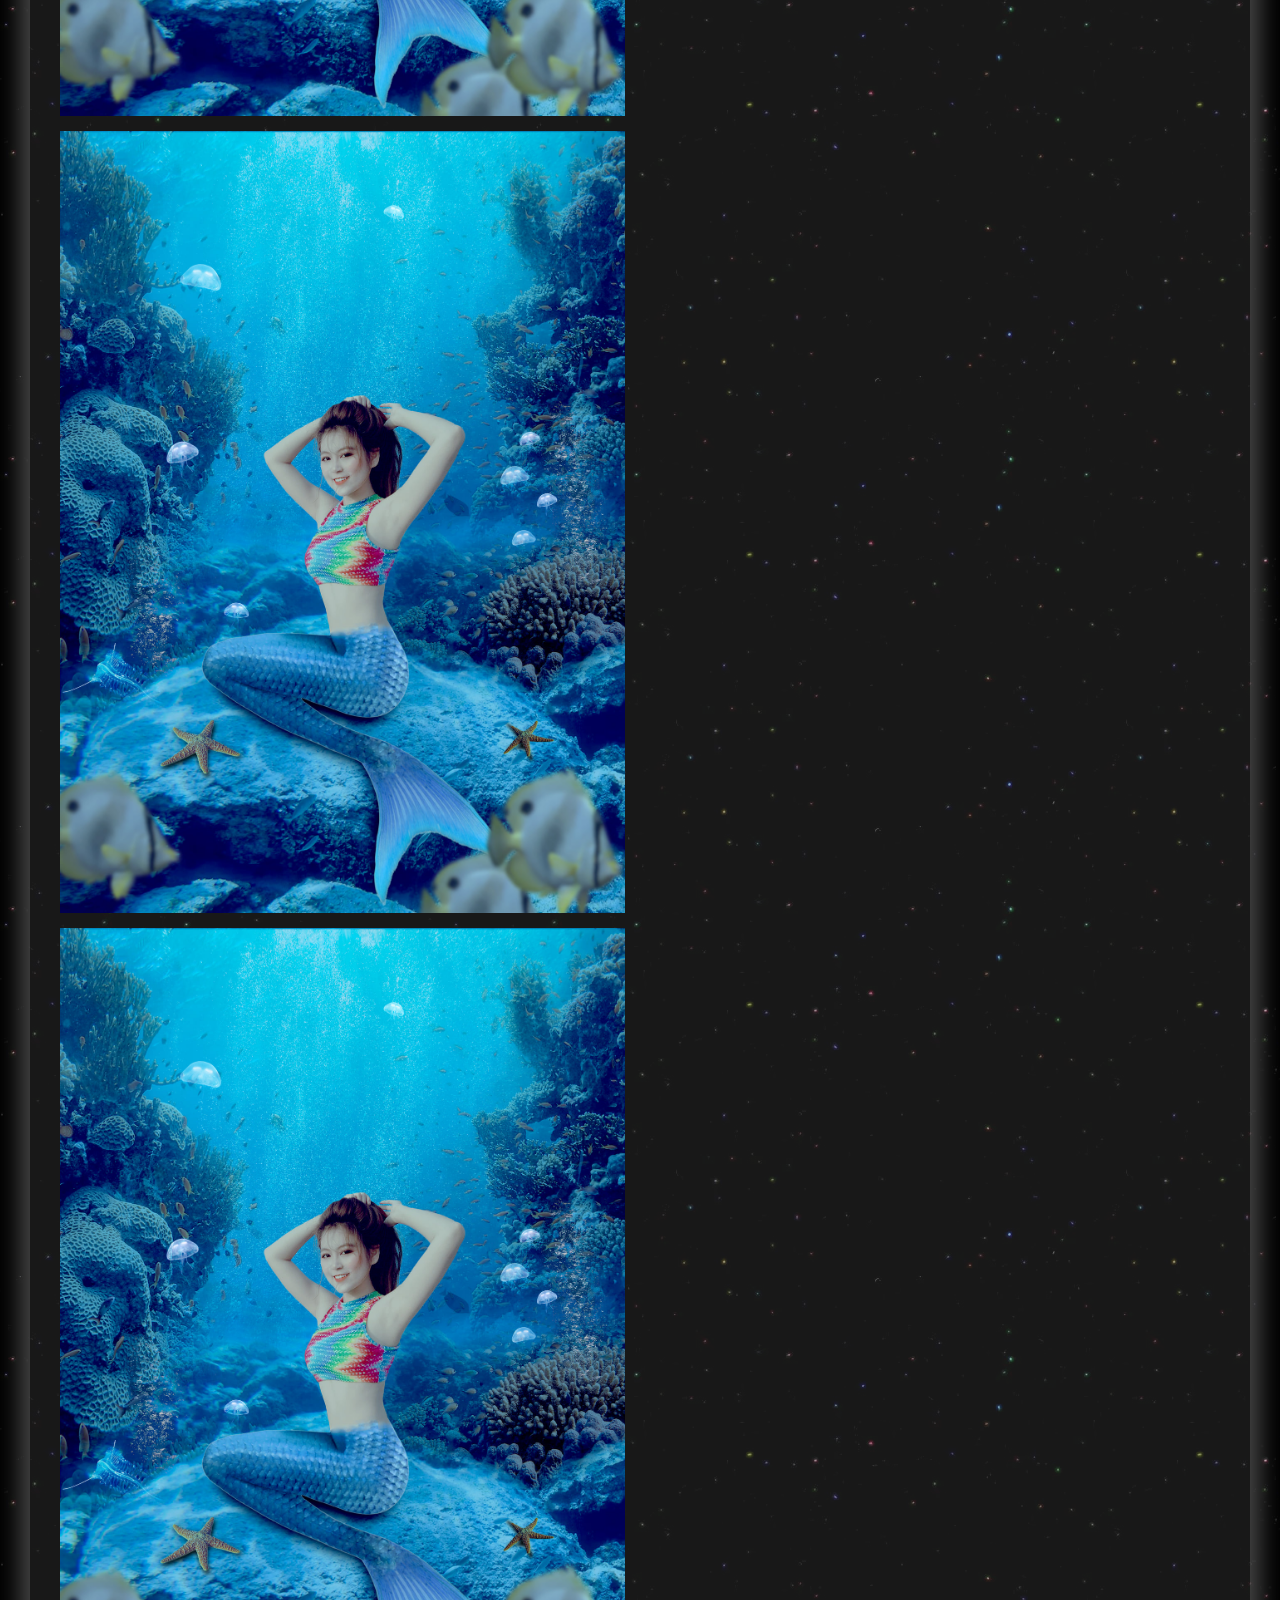
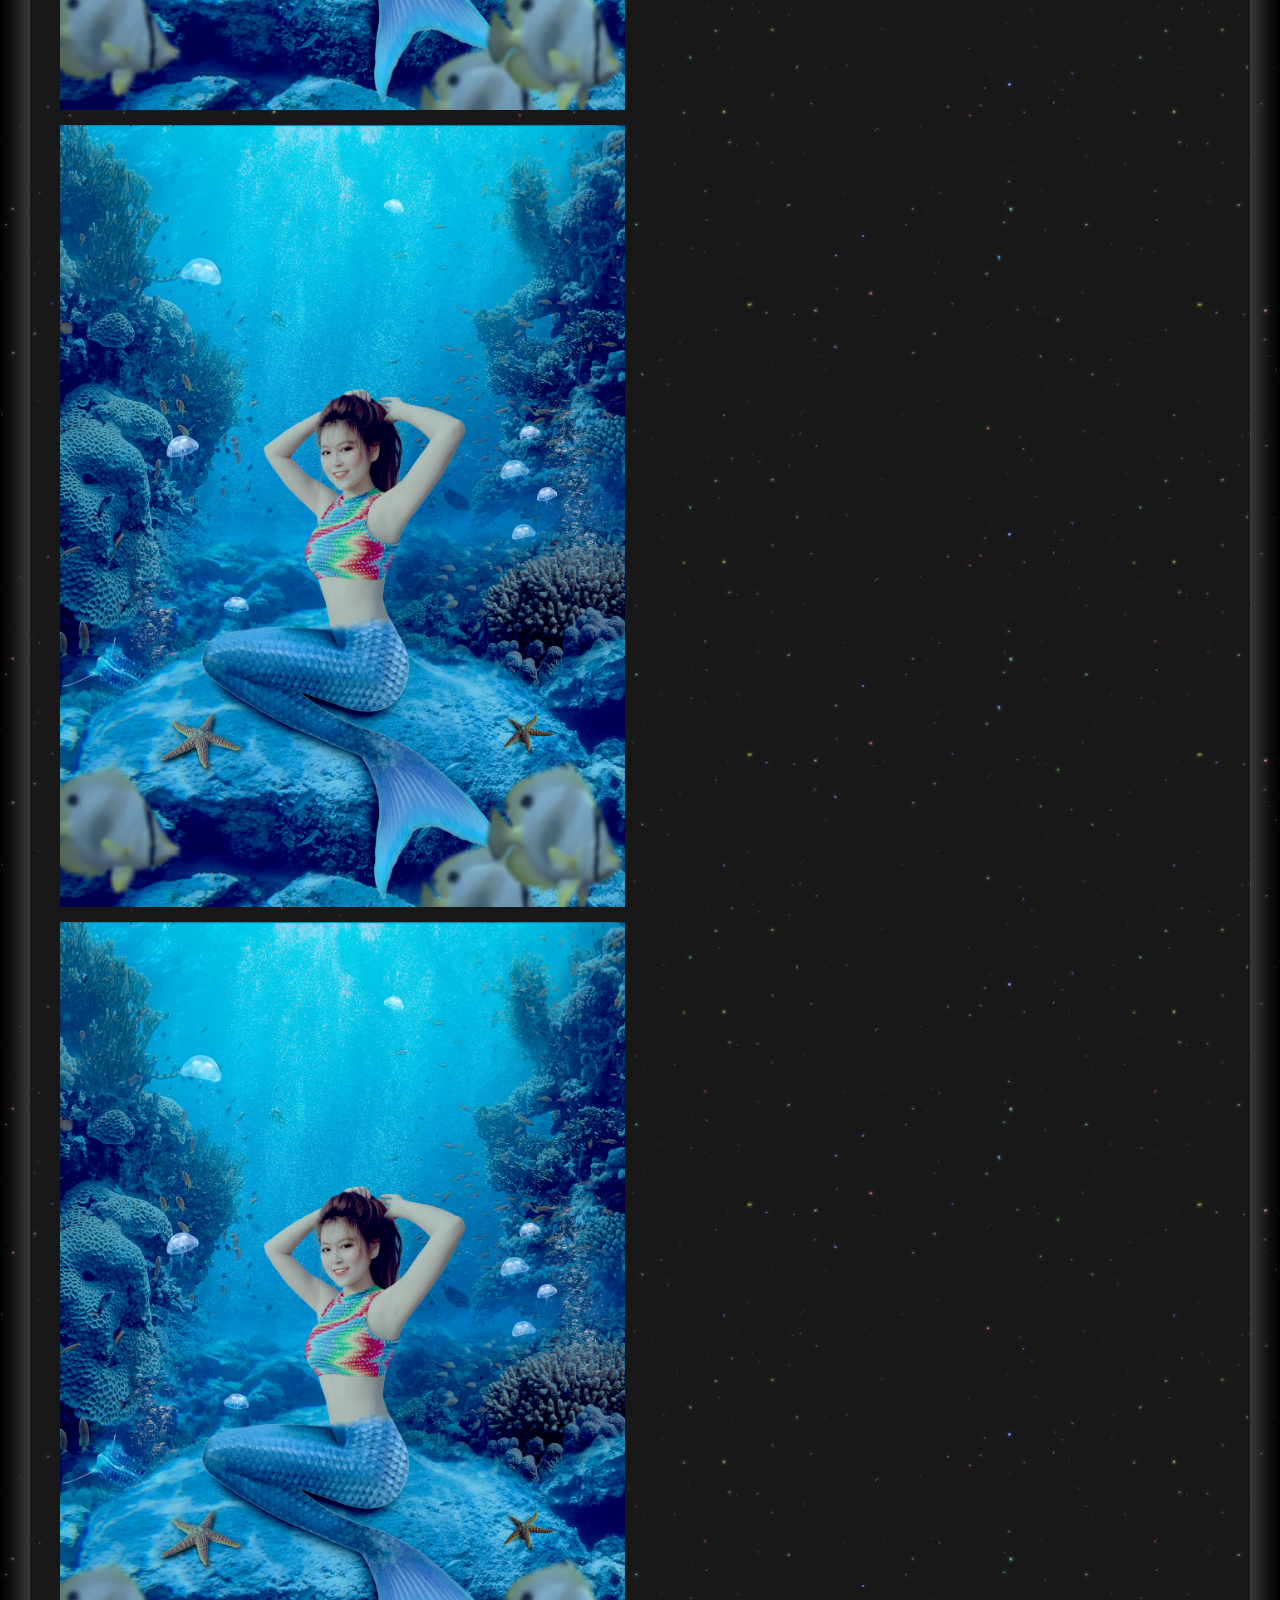
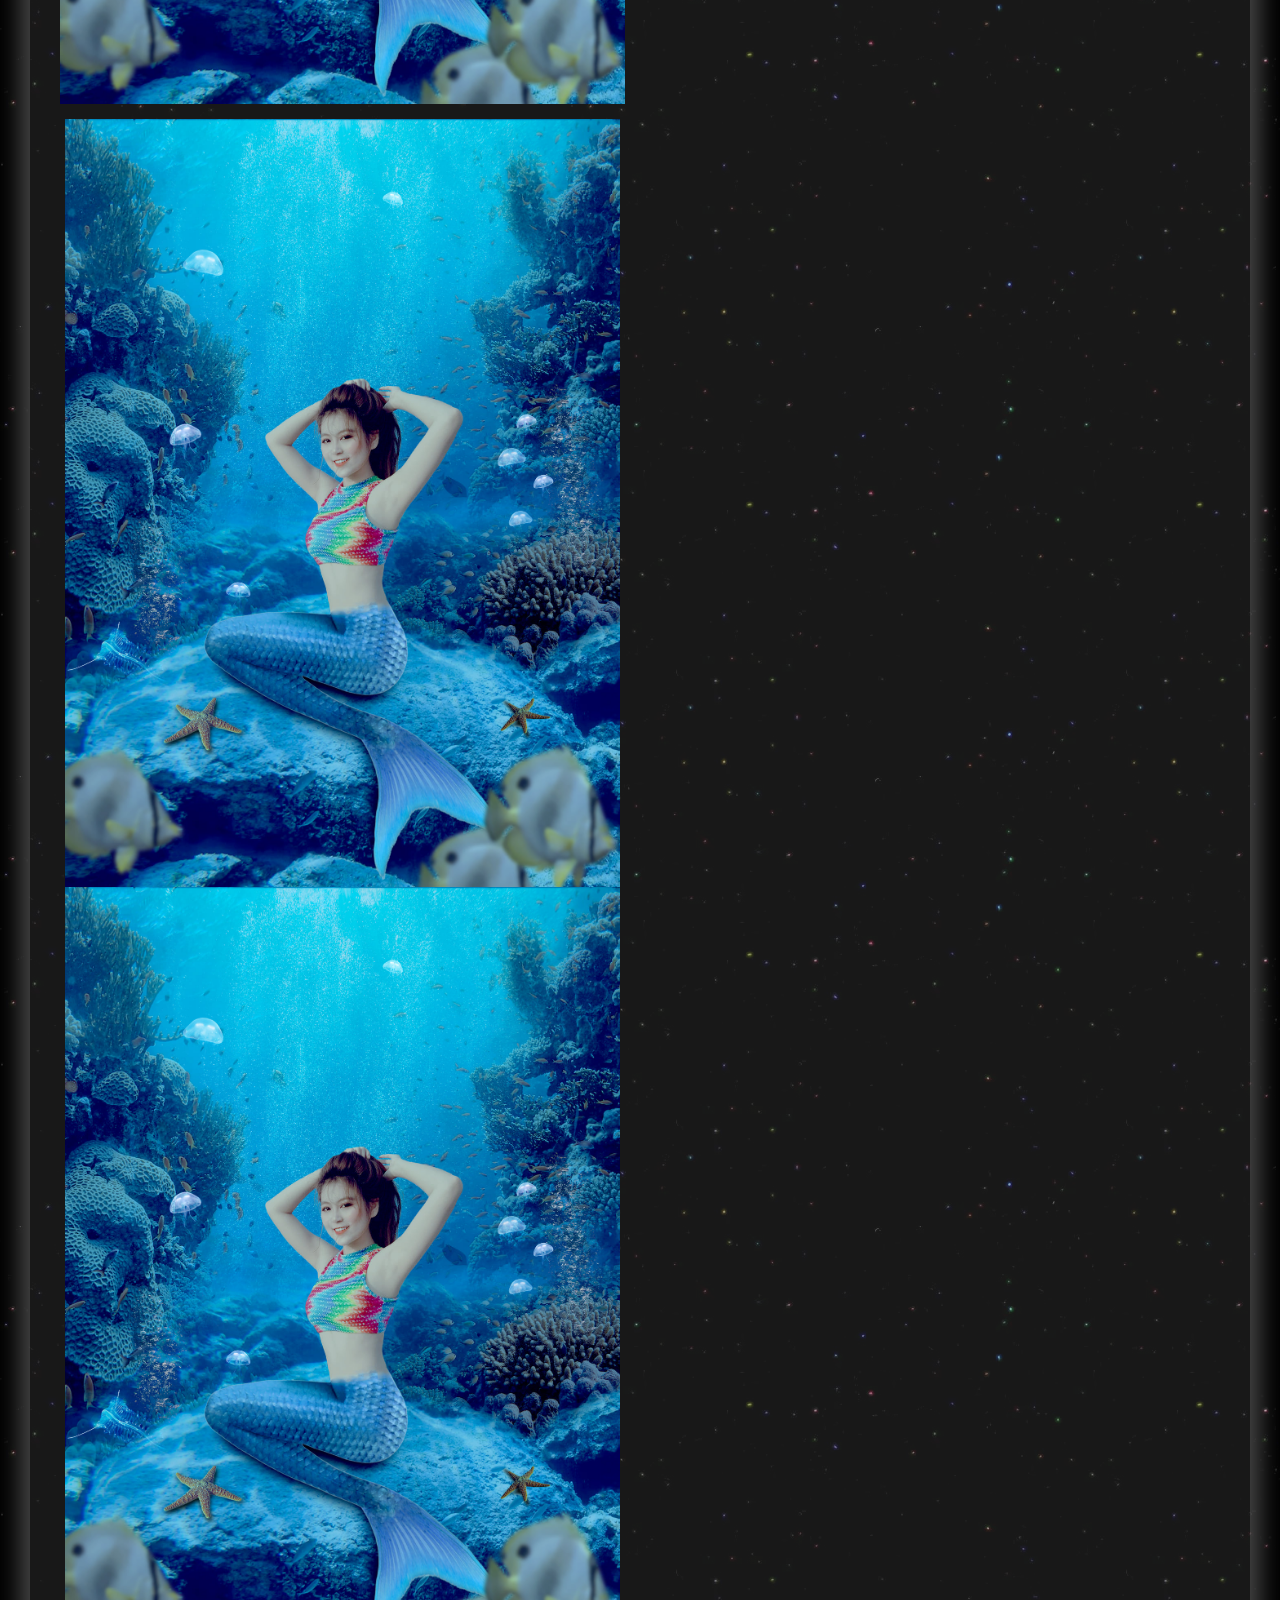
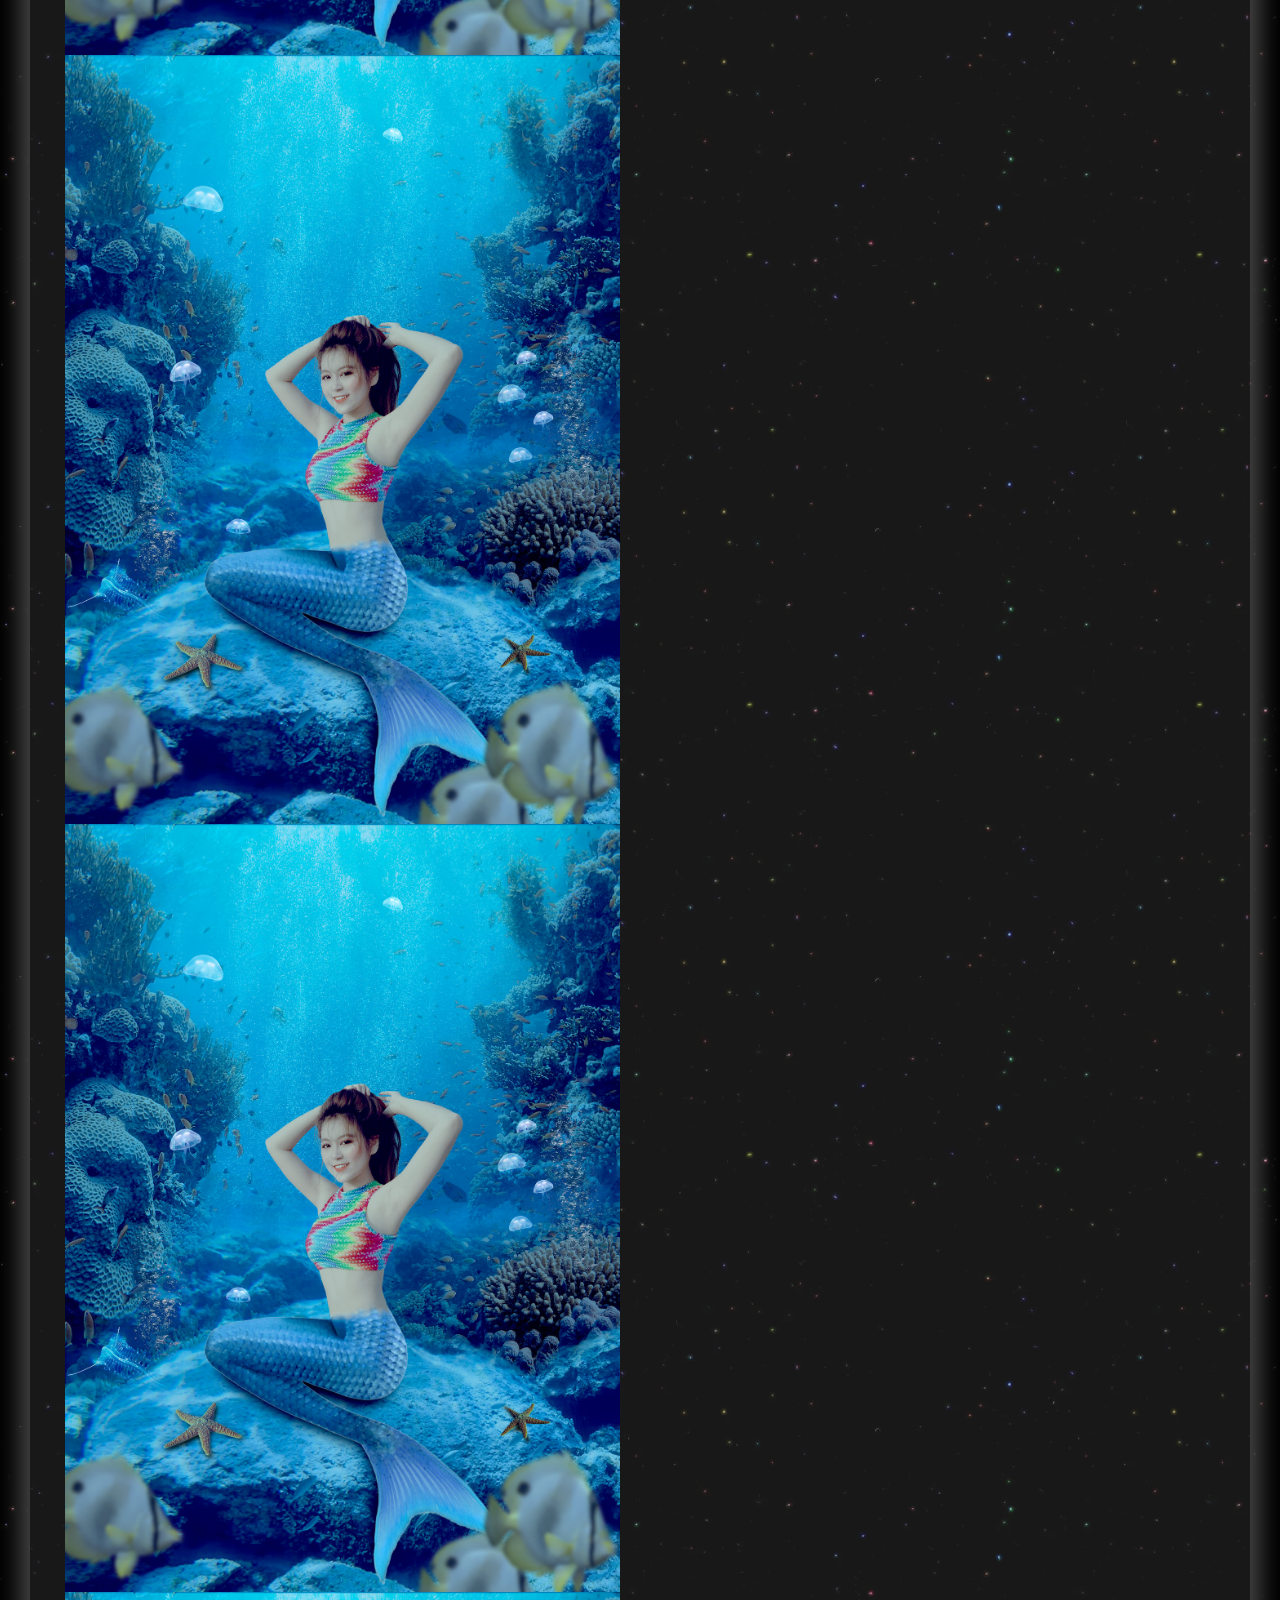
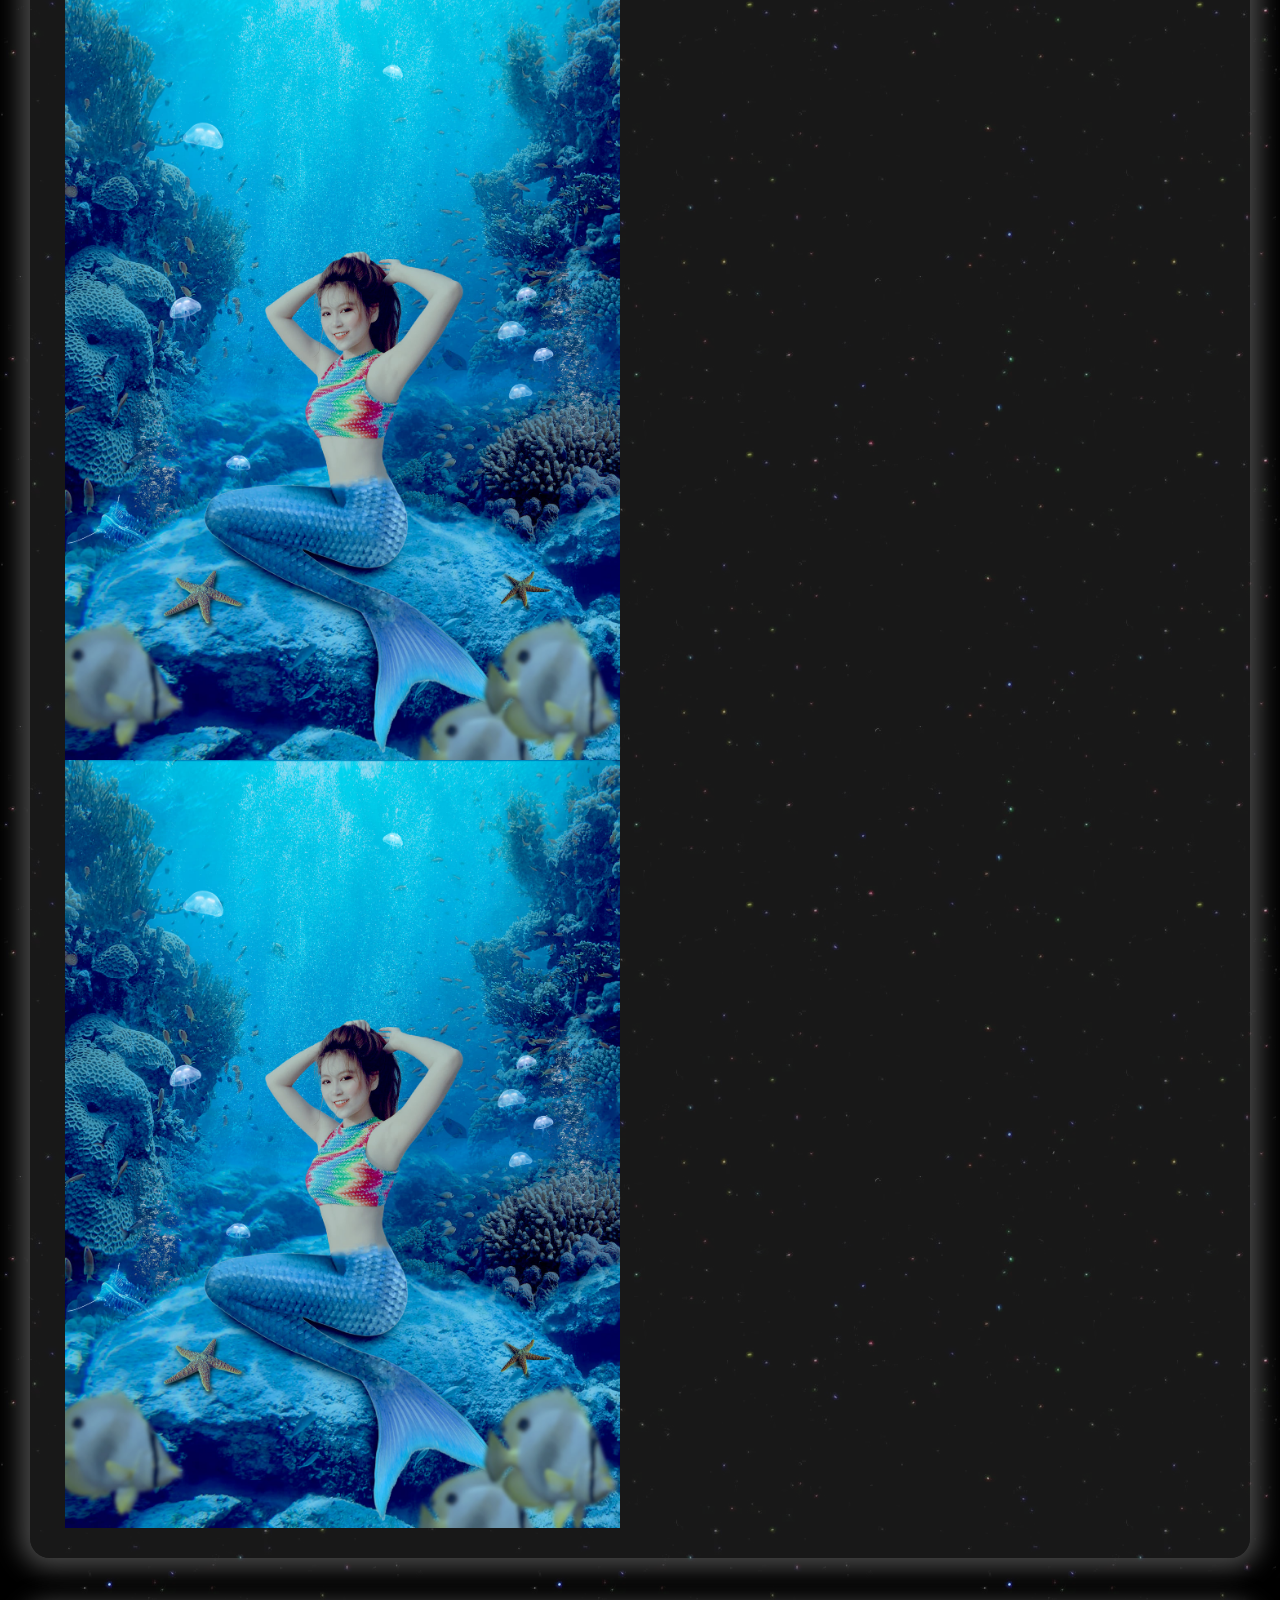
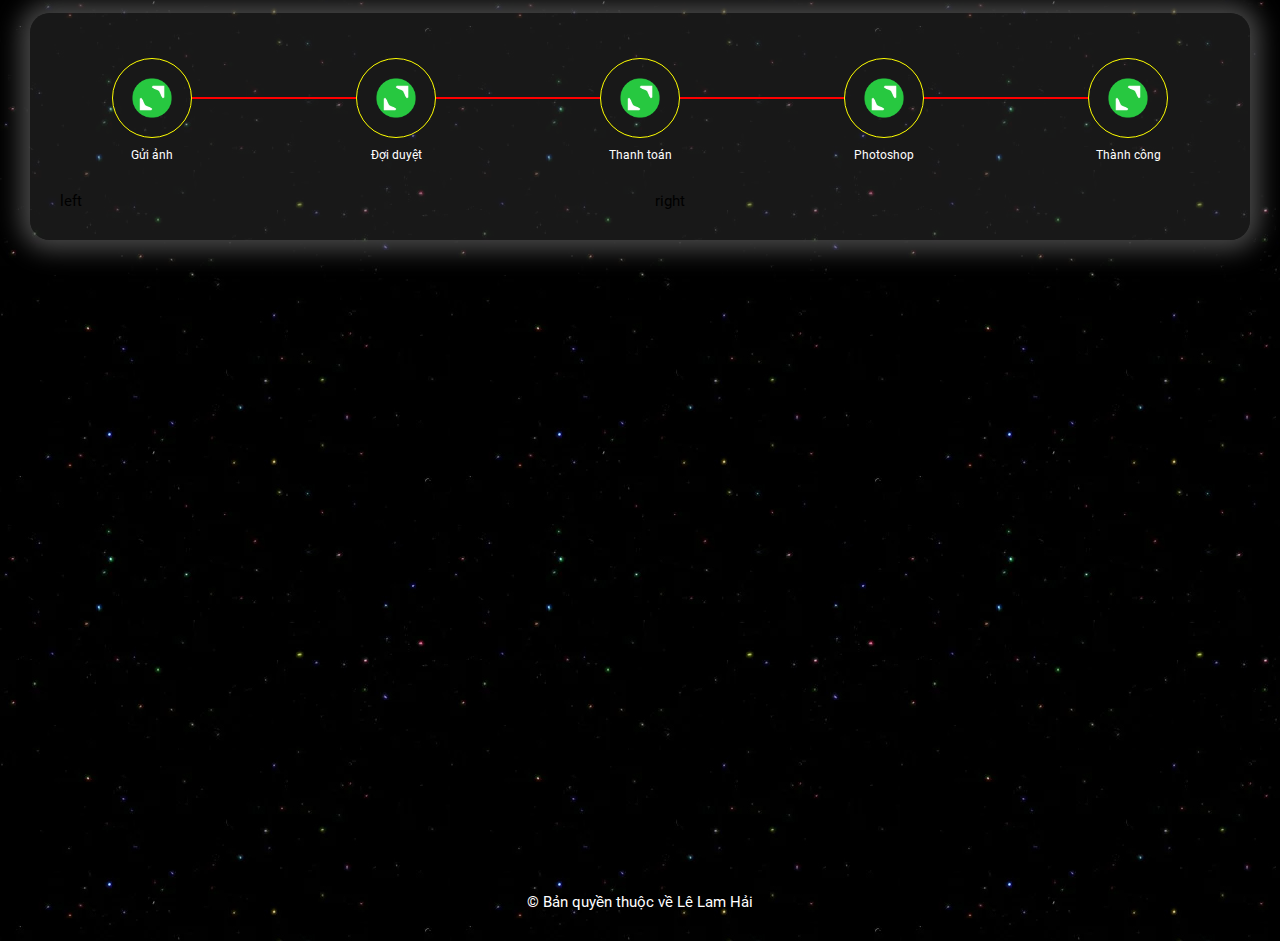
==== commit bd725662: "step by step basic" ====
--- a/detail.html
+++ b/detail.html
@@ -4,13 +4,18 @@
       <title>Fast Squirrel</title>
       <meta charset="UTF-8">
       <meta name="viewport" content="width=device-width, initial-scale=1">
-      <link rel="stylesheet" href="./style.css?v=113">
-      <link rel="stylesheet" href="./assets/css/responsive.css?v=90">
+      <link rel="stylesheet" href="./style.css?v=117">
+      <link rel="stylesheet" href="./assets/css/responsive.css?v=103">
       <link rel="stylesheet" href="./assets/css/animation.css?v=101">
       <link rel="stylesheet" href="./assets/css/browser.css?v=4">
       <link rel="stylesheet" href="./assets/css/fonts.css">
       <link rel="stylesheet" href="./assets/slick/slick.css">
       <link rel="stylesheet" href="./assets/slick/slick-theme.css">
+      <!-- <style>
+         .detail-system-item:hover img {
+            filter: grayscale(10);
+         }
+      </style> -->
    </head>
    <body>
       <main>
@@ -148,7 +153,7 @@
                                  <div class="detail-wrap-buy">
                                     <div class="button-load-1 detail-buy">
                                        <a href="#stepbystep">
-                                          <span class="mas">Đặt hàng</span>
+                                          <span class="mas">Đặt Hàng</span>
                                           <button type="button" name="Hover">Đặt Hàng</button>
                                        </a>
                                     </div>
@@ -161,10 +166,63 @@
                               </div>
                            </div>
                         </section>
-                        
+                     </div>
+
+                     <div class="footer-hr anim left-right js-anim mobile"></div>
+
+                     <div class="wrap-main-detail">
                         <section id="stepbystep">
                            <div class="wrap-stepbystep">
-                              lelamhai
+                              <div class="stepbuystep-item">
+                                 <div class="wrap-item-stepbystep">
+                                    <div class="stepbystep-circle">
+                                       <img src="./assets/imgs/icons/icon-zoom.png" alt="">
+                                    </div>
+                                    <div class="stepbystep-line"></div>
+                                 </div>
+                                 <div class="stepbystep-title">Gửi ảnh</div>
+                              </div>
+
+                              <div class="stepbuystep-item">
+                                 <div class="wrap-item-stepbystep">
+                                    <div class="stepbystep-circle">
+                                       <img src="./assets/imgs/icons/icon-zoom.png" alt="">
+                                    </div>
+                                    <div class="stepbystep-line"></div>
+                                 </div>
+                                 <div class="stepbystep-title">Đợi duyệt</div>
+                              </div>
+
+                              <div class="stepbuystep-item">
+                                 <div class="wrap-item-stepbystep">
+                                    <div class="stepbystep-circle">
+                                       <img src="./assets/imgs/icons/icon-zoom.png" alt="">
+                                    </div>
+                                    <div class="stepbystep-line"></div>
+                                 </div>
+                                 <div class="stepbystep-title">Thanh toán</div>
+                              </div>
+
+                              <div class="stepbuystep-item">
+                                 <div class="wrap-item-stepbystep">
+                                    <div class="stepbystep-circle">
+                                       <img src="./assets/imgs/icons/icon-zoom.png" alt="">
+                                    </div>
+                                    <div class="stepbystep-line"></div>
+                                 </div>
+                                 <div class="stepbystep-title">Photoshop</div>
+                              </div>
+
+                              <div class="stepbuystep-item">
+                                 <div class="wrap-item-stepbystep">
+                                    <div class="stepbystep-circle">
+                                       <img src="./assets/imgs/icons/icon-zoom.png" alt="">
+                                    </div>
+                                    <div class="stepbystep-line"></div>
+                                 </div>
+                                 <div class="stepbystep-title">Thành công</div>
+                              </div>
+                             
                            </div>
 
                            <div class="frame-column detail-stepbystep">
@@ -178,6 +236,7 @@
                            </div>
                         </section>
                      </div>
+
                   </div>
                   <div id="footer">
                      <div class="wrap-astronaut anim poyopoyo js-anim">
@@ -285,12 +344,12 @@
                slidesToShow: 3,
                slidesToScroll: 1,
                asNavFor: '.slider-for',
-               dots: true,
+               dots: false,
                centerMode: true,
                focusOnSelect: true,
                responsive: [
                   {
-                     breakpoint: 766,
+                     breakpoint: 959,
                      settings: {
                         slidesToShow: 1,
                         slidesToScroll: 1,
--- a/style.css
+++ b/style.css
@@ -560,6 +560,11 @@
   padding-bottom: 15px;  
 }
 
+.menu-footer {
+  padding-left: 15px;
+  padding-right: 15px;
+}
+
 .menu-footer li {
   color: rgba(255,255,255,0.6);
   padding-bottom: 5px;
@@ -645,7 +650,7 @@
 .wrap-main-detail {
   background: rgba(60,60,60,.4);
   border-radius: 20px;
-  box-shadow: 0 0 40px 10px rgb(85 85 85 / 85%);
+  box-shadow: 0 0 25px 10px rgb(85 85 85 / 85%);
   margin-top: 45px;
   margin-bottom: 55px;
 }
@@ -739,4 +744,62 @@
   -webkit-background-clip: text;
   -webkit-text-fill-color: transparent;
   font-size: 18px;
+}
+
+.wrap-stepbystep {
+  display: flex;
+  justify-content: center;
+  padding-top: 45px;
+}
+
+.stepbuystep-item {
+  width: 20%;
+}
+
+.wrap-item-stepbystep{
+  display: flex;
+  align-items: center;
+  margin-bottom: 10px;
+  width: 100%;
+}
+
+.stepbystep-circle {
+  position: relative;
+  width: 80px;
+  height: 80px;
+  border-radius: 50%;
+  border: 1px solid yellow;
+}
+
+.stepbystep-circle img {
+  width: 40px;
+  height: auto;
+  position: absolute;
+  right: 50%;
+  top: 50%;
+  transform: translate(50%,-50%);
+}
+
+.stepbystep-line {
+  width: calc(100% - 80px);
+  height: 2px;
+  background-color: red;
+}
+
+.stepbuystep-item:last-child {
+  width: 80px;
+}
+
+.stepbuystep-item:last-child .stepbystep-line {
+  background-color: red;
+  width: 0;
+}
+
+.stepbystep-title {
+  color: #fff;
+  font-size: 12px;
+  width: 80px;
+  display: flex;
+  flex-direction: column;
+  align-items: center;
 }--- a/assets/css/responsive.css
+++ b/assets/css/responsive.css
@@ -71,7 +71,7 @@
 /* ==========================================================================
 Responsive CSS Landscape Mobile
 ========================================================================== */
-@media only screen and (min-width: 559px) and (max-width: 767px) {
+@media only screen and (min-width: 560px) and (max-width: 767px) {
   .wrap-header .logo a {
     font-size: 55px;
   }
@@ -86,13 +86,35 @@
 
   .main-menu li {
     padding: 30px 0;
+  }
+
+  .stepbystep-circle {
+    width: 60px !important;
+    height: 60px !important;
+  }
+
+  .stepbystep-circle img {
+    width: 30px !important;
+  }
+
+  .stepbystep-line { 
+    width: calc(100% - 60px) !important;
+  }
+
+  .stepbuystep-item:last-child {
+    width: 60px !important;
+  }
+
+  .stepbystep-title {
+    font-size: 11px !important;
+    width: 60px !important;
   }
 }
   
 /* ==========================================================================
 Responsive CSS Portrait Mobile
 ========================================================================== */
-@media only screen and (min-width: 100px) and (max-width: 560px) {
+@media only screen and (min-width: 100px) and (max-width: 559px) {
   .main-menu li {
     padding: 15px 0;
   }
@@ -100,6 +122,28 @@
   .wrap-astronaut img {
     width: 300px;
     height: auto;
+  }
+
+  .stepbystep-circle {
+    width: 35px !important;
+    height: 35px !important;
+  }
+
+  .stepbystep-circle img {
+    width: 20px !important;
+  }
+
+  .stepbystep-line { 
+    width: calc(100% - 35px) !important;
+  }
+
+  .stepbuystep-item:last-child {
+    width: 35px !important;
+  }
+
+  .stepbystep-title {
+    font-size: 6px !important;
+    width: 35px !important;
   }
 }
   
@@ -303,11 +347,6 @@
       padding-bottom: 20px;
     }
 
-    .menu-footer {
-      padding-left: 15px;
-      padding-right: 15px;
-    }
-
     .menu-footer li {
       padding-bottom: 20px;
     }
@@ -345,6 +384,7 @@
 
     .column-left {
       padding-right: 0;
+      padding-bottom: 30px;
     }
 
     .detail-title {
@@ -355,5 +395,9 @@
       width: 120px;
       height: 45px;
     }
+
+    .wrap-stepbystep {
+      padding-top: 0;
+    }
 }
   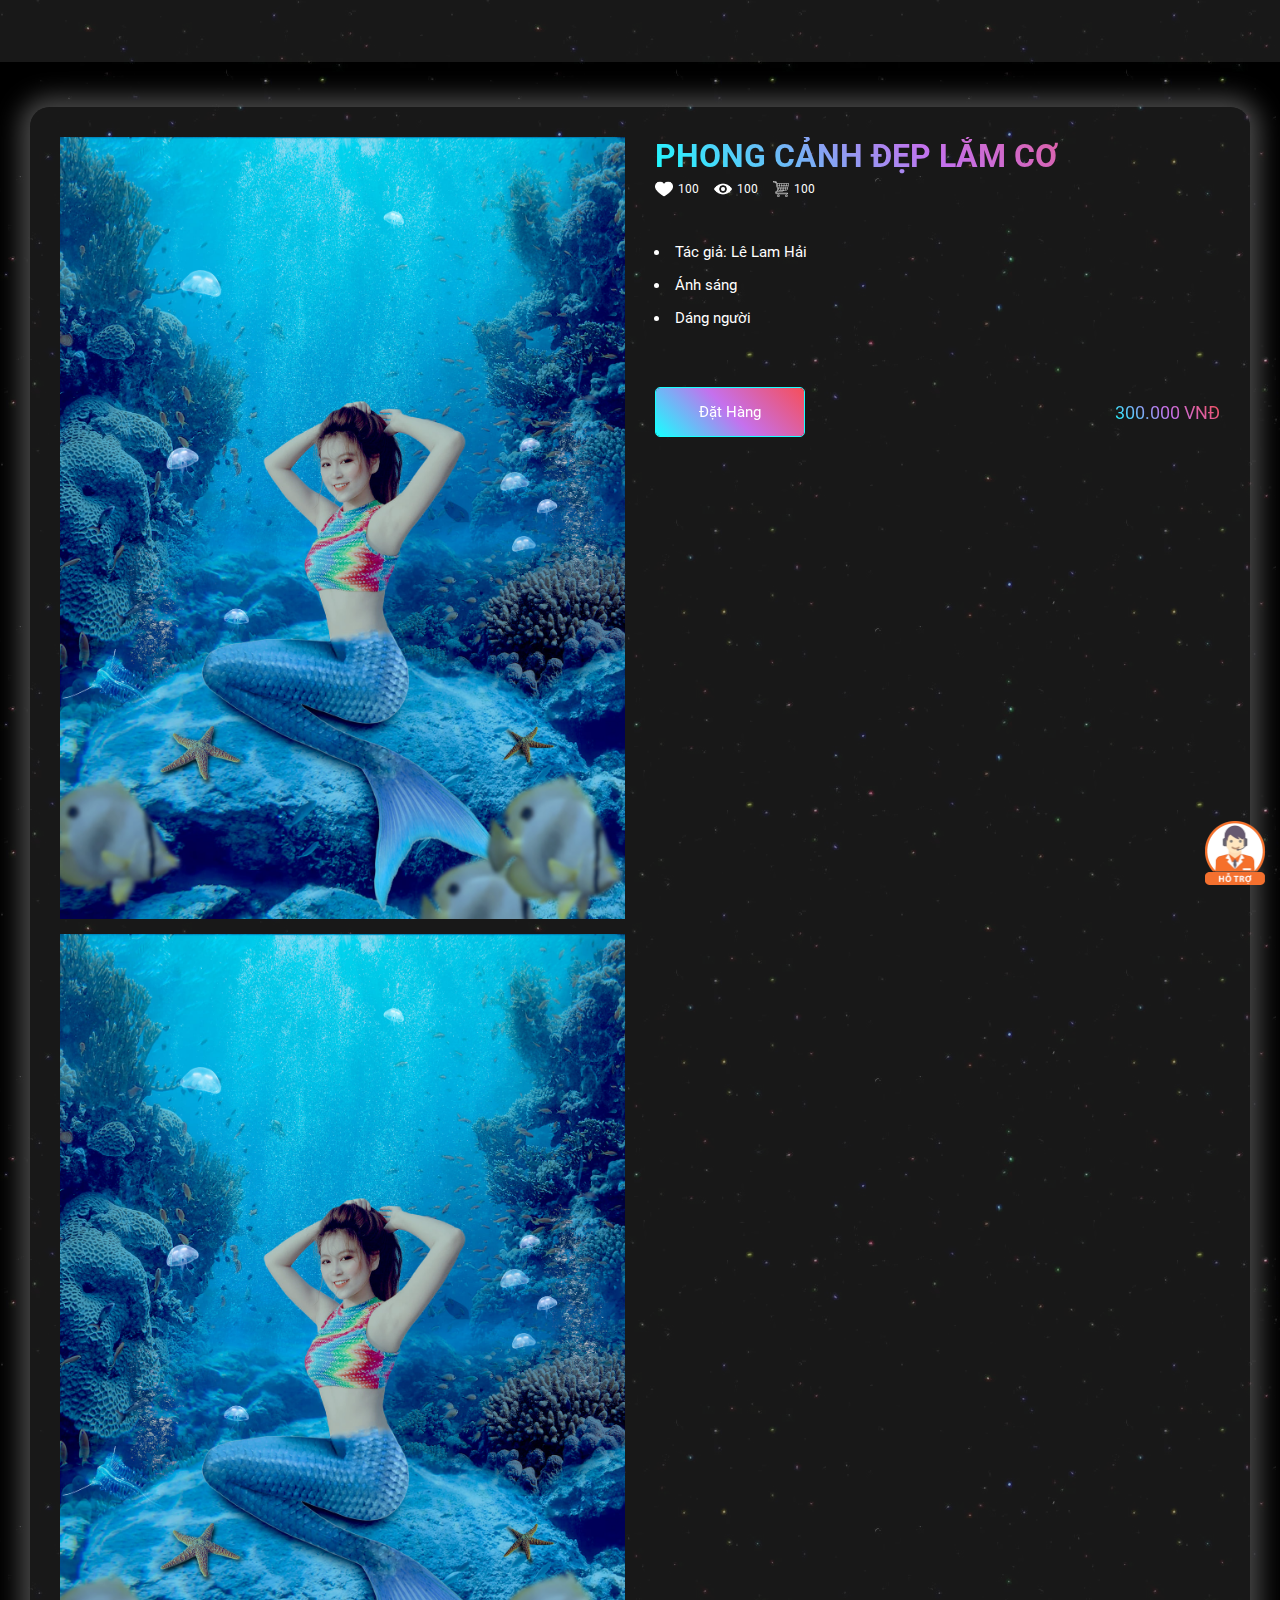
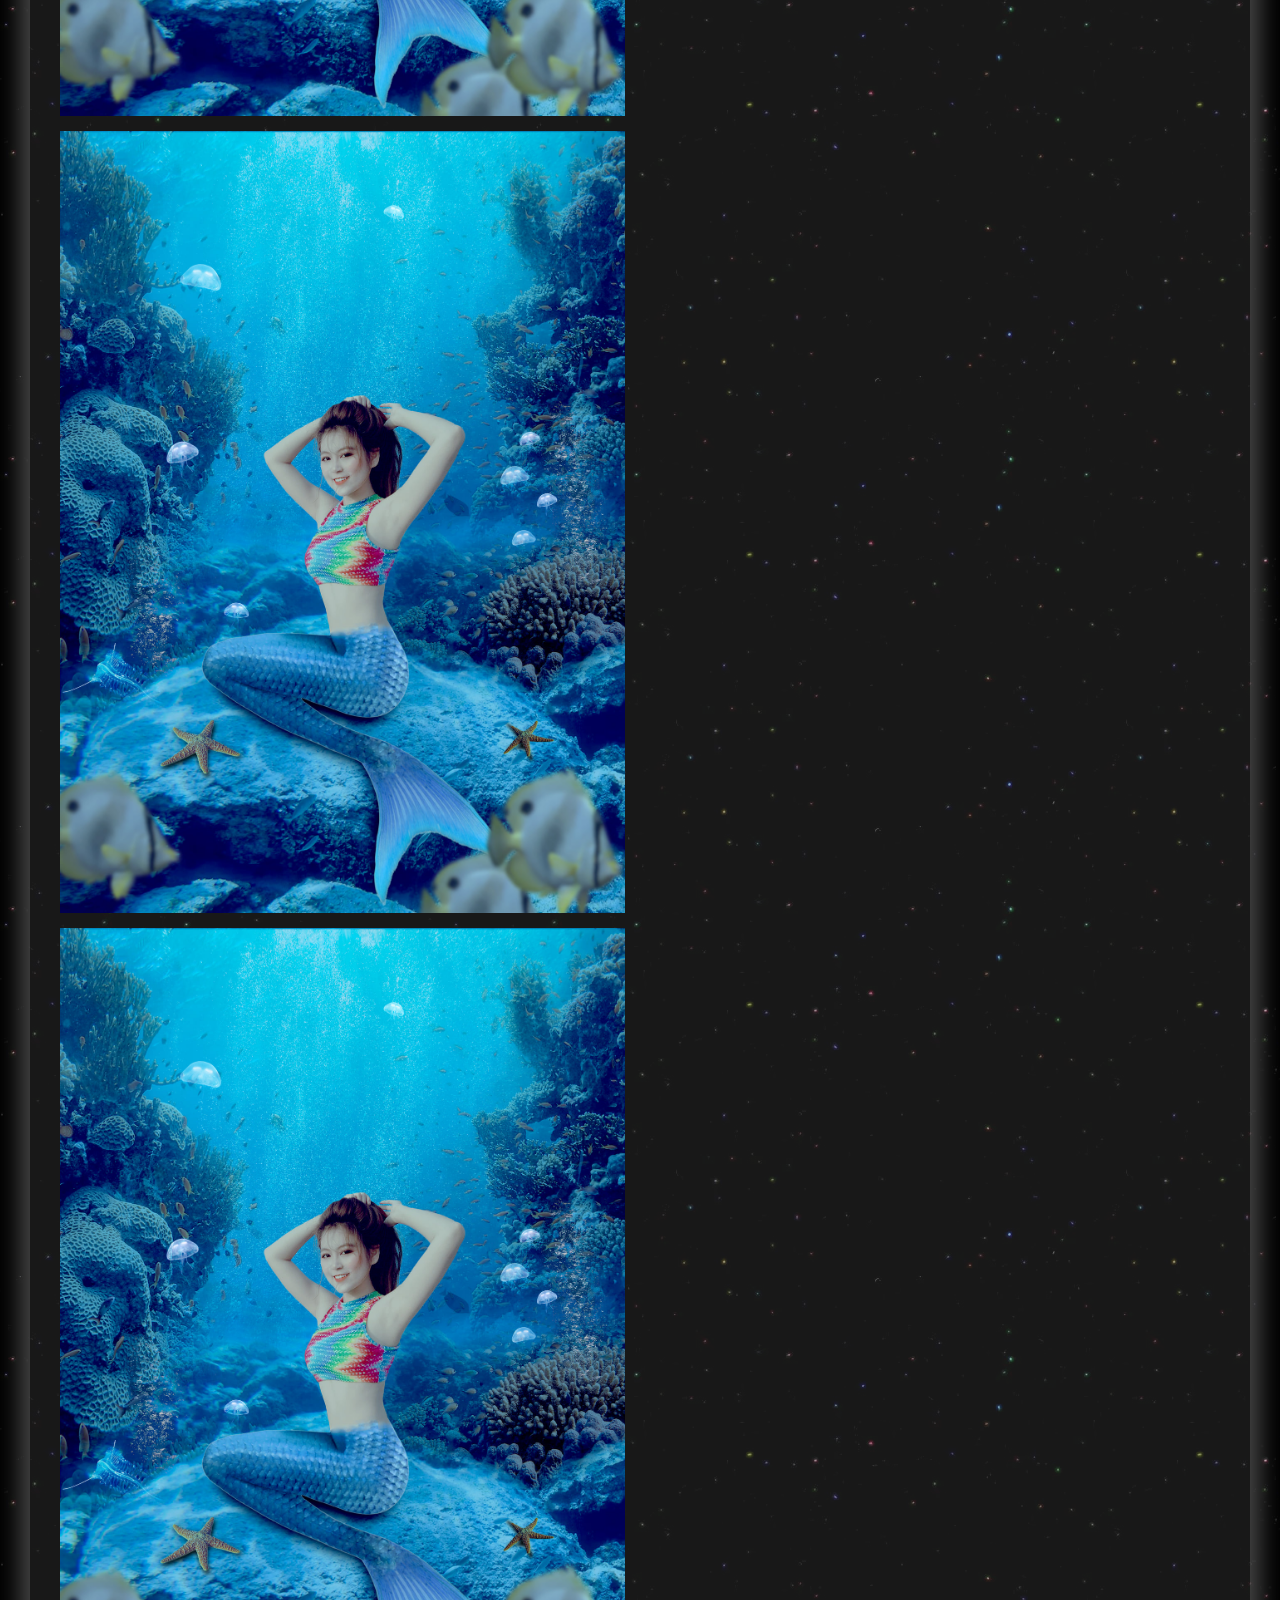
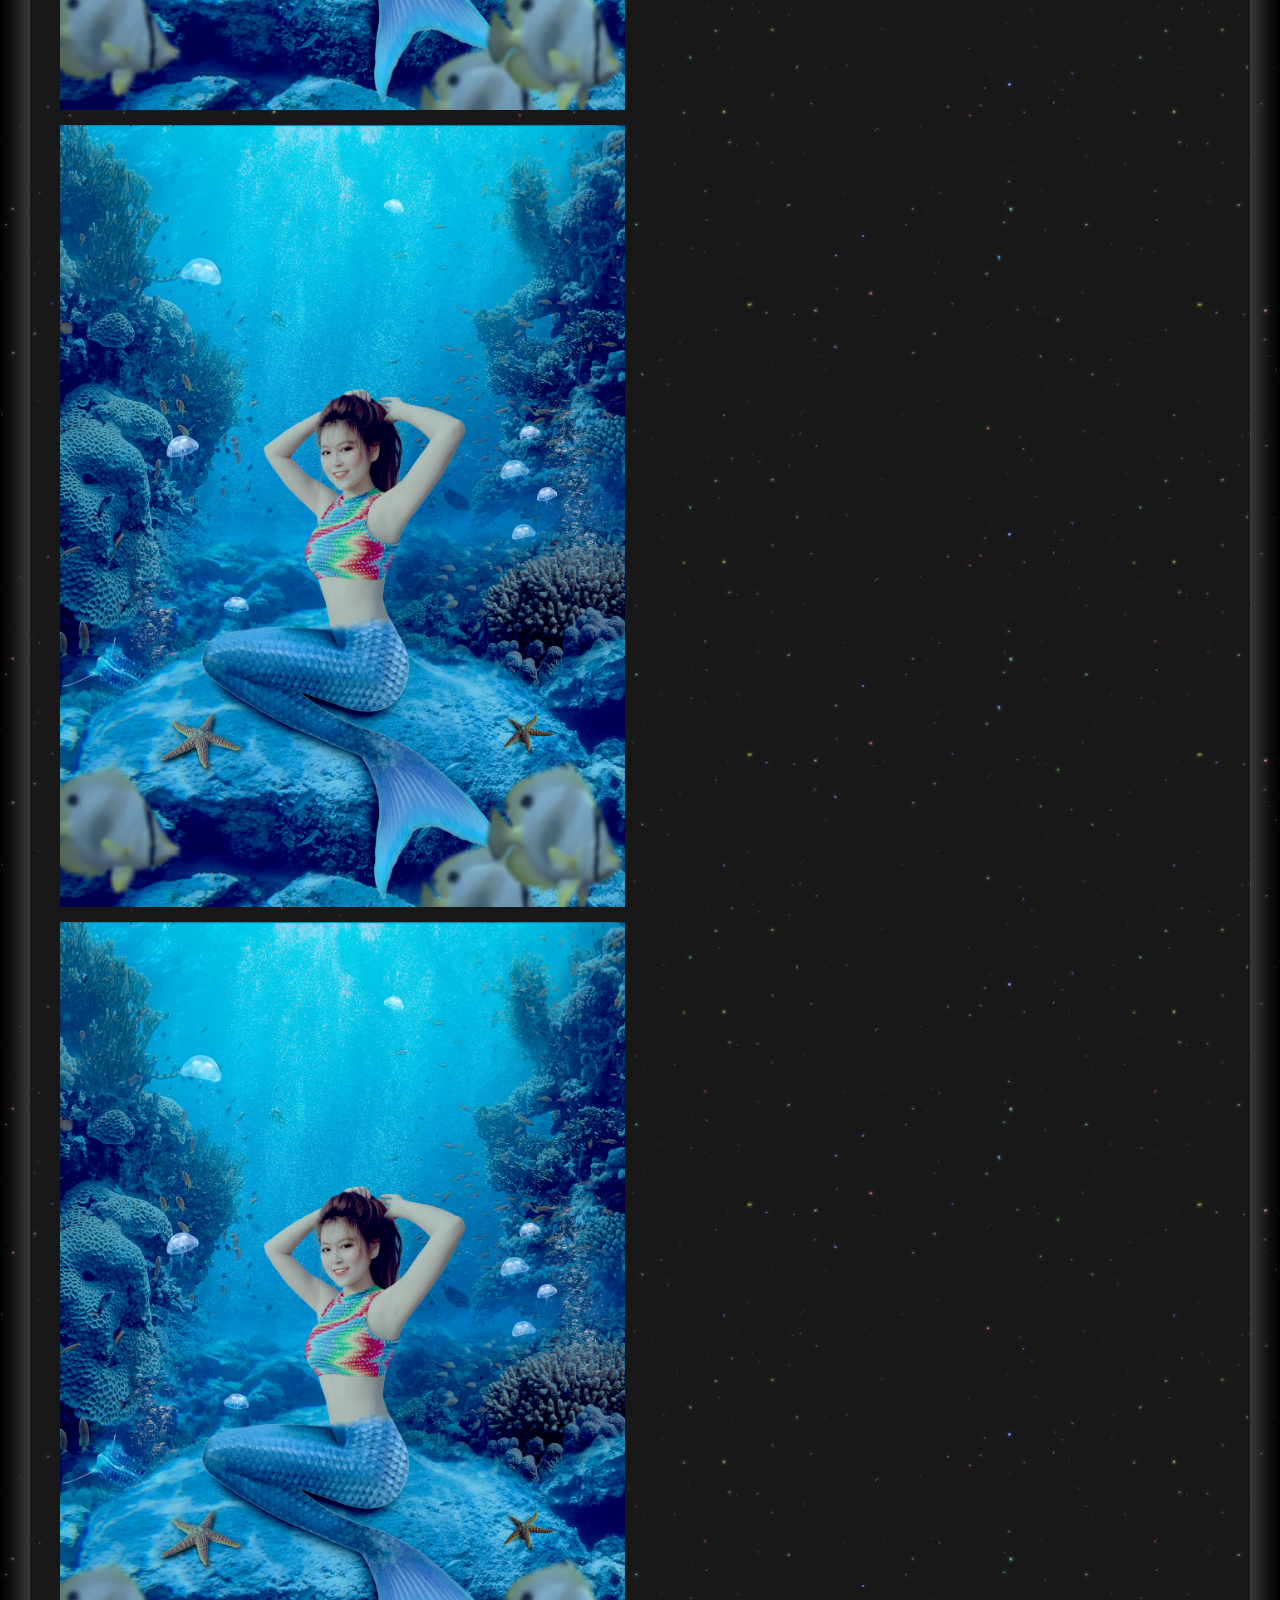
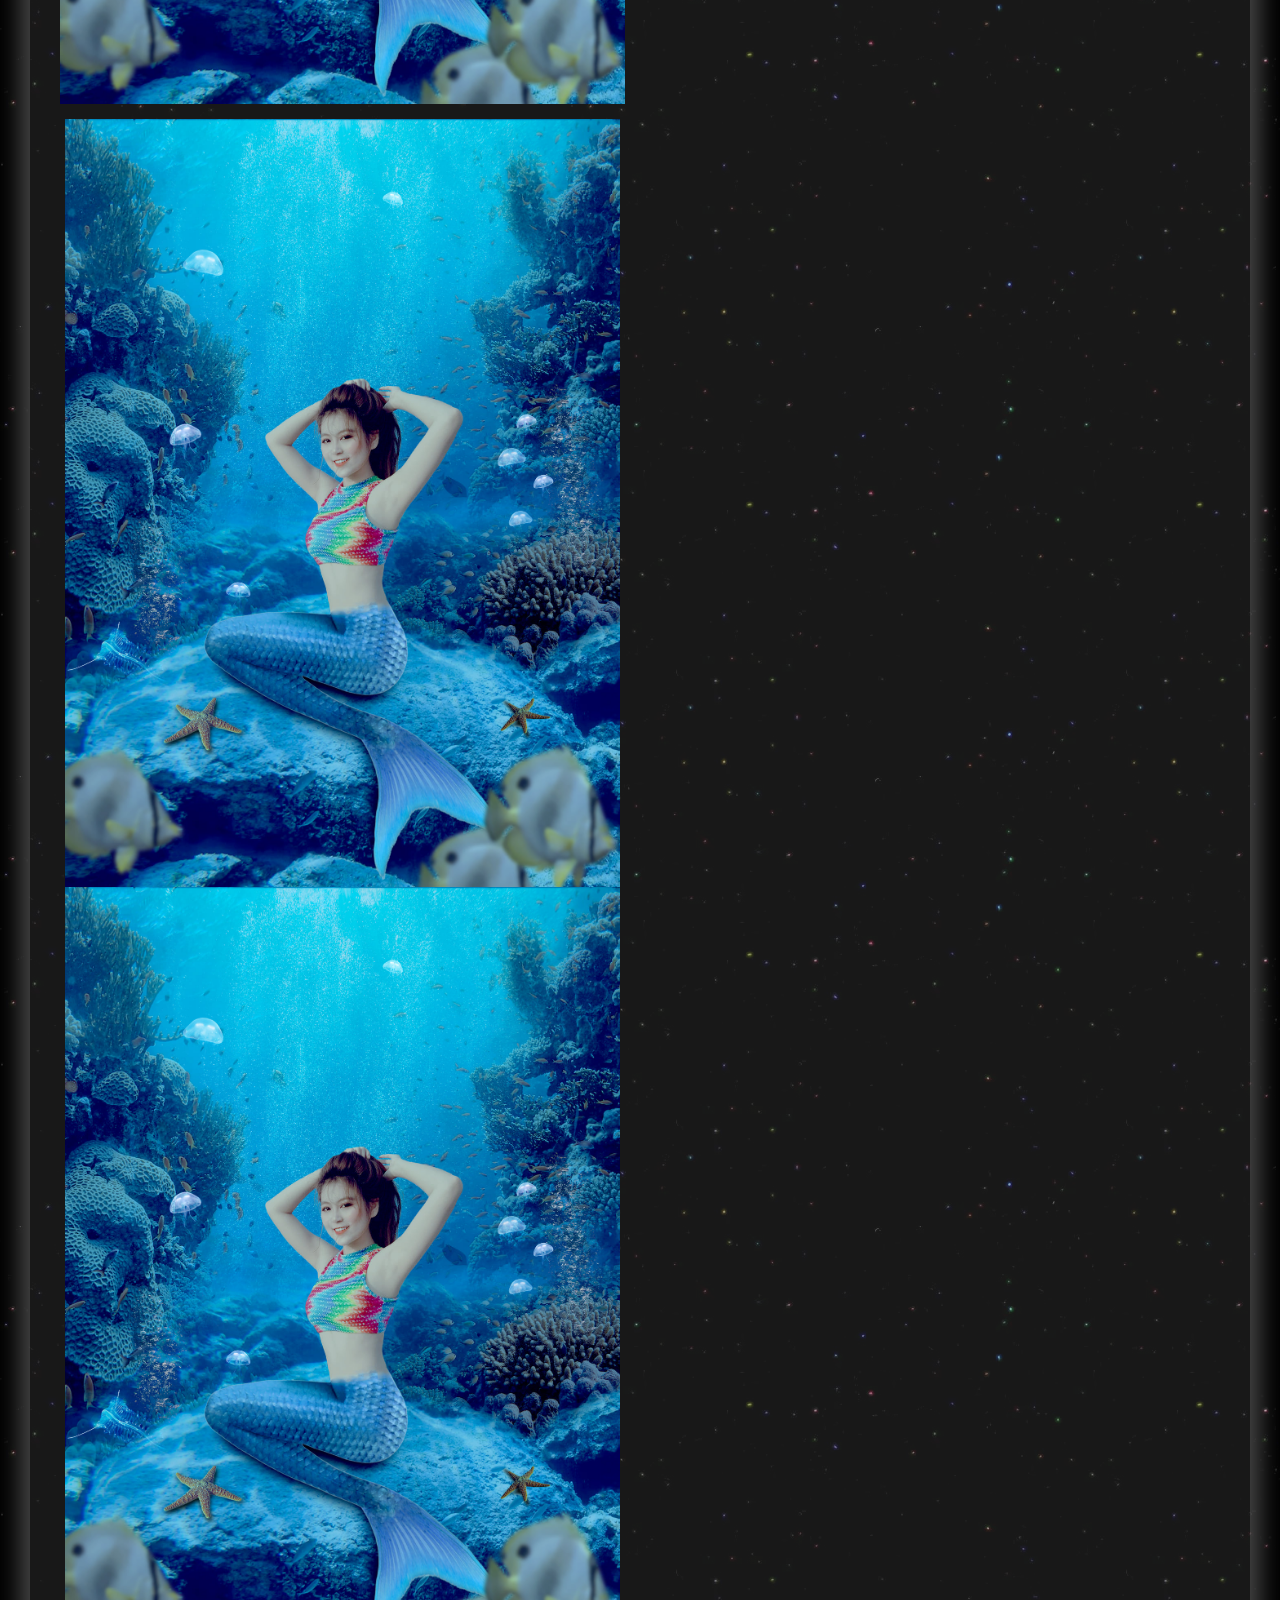
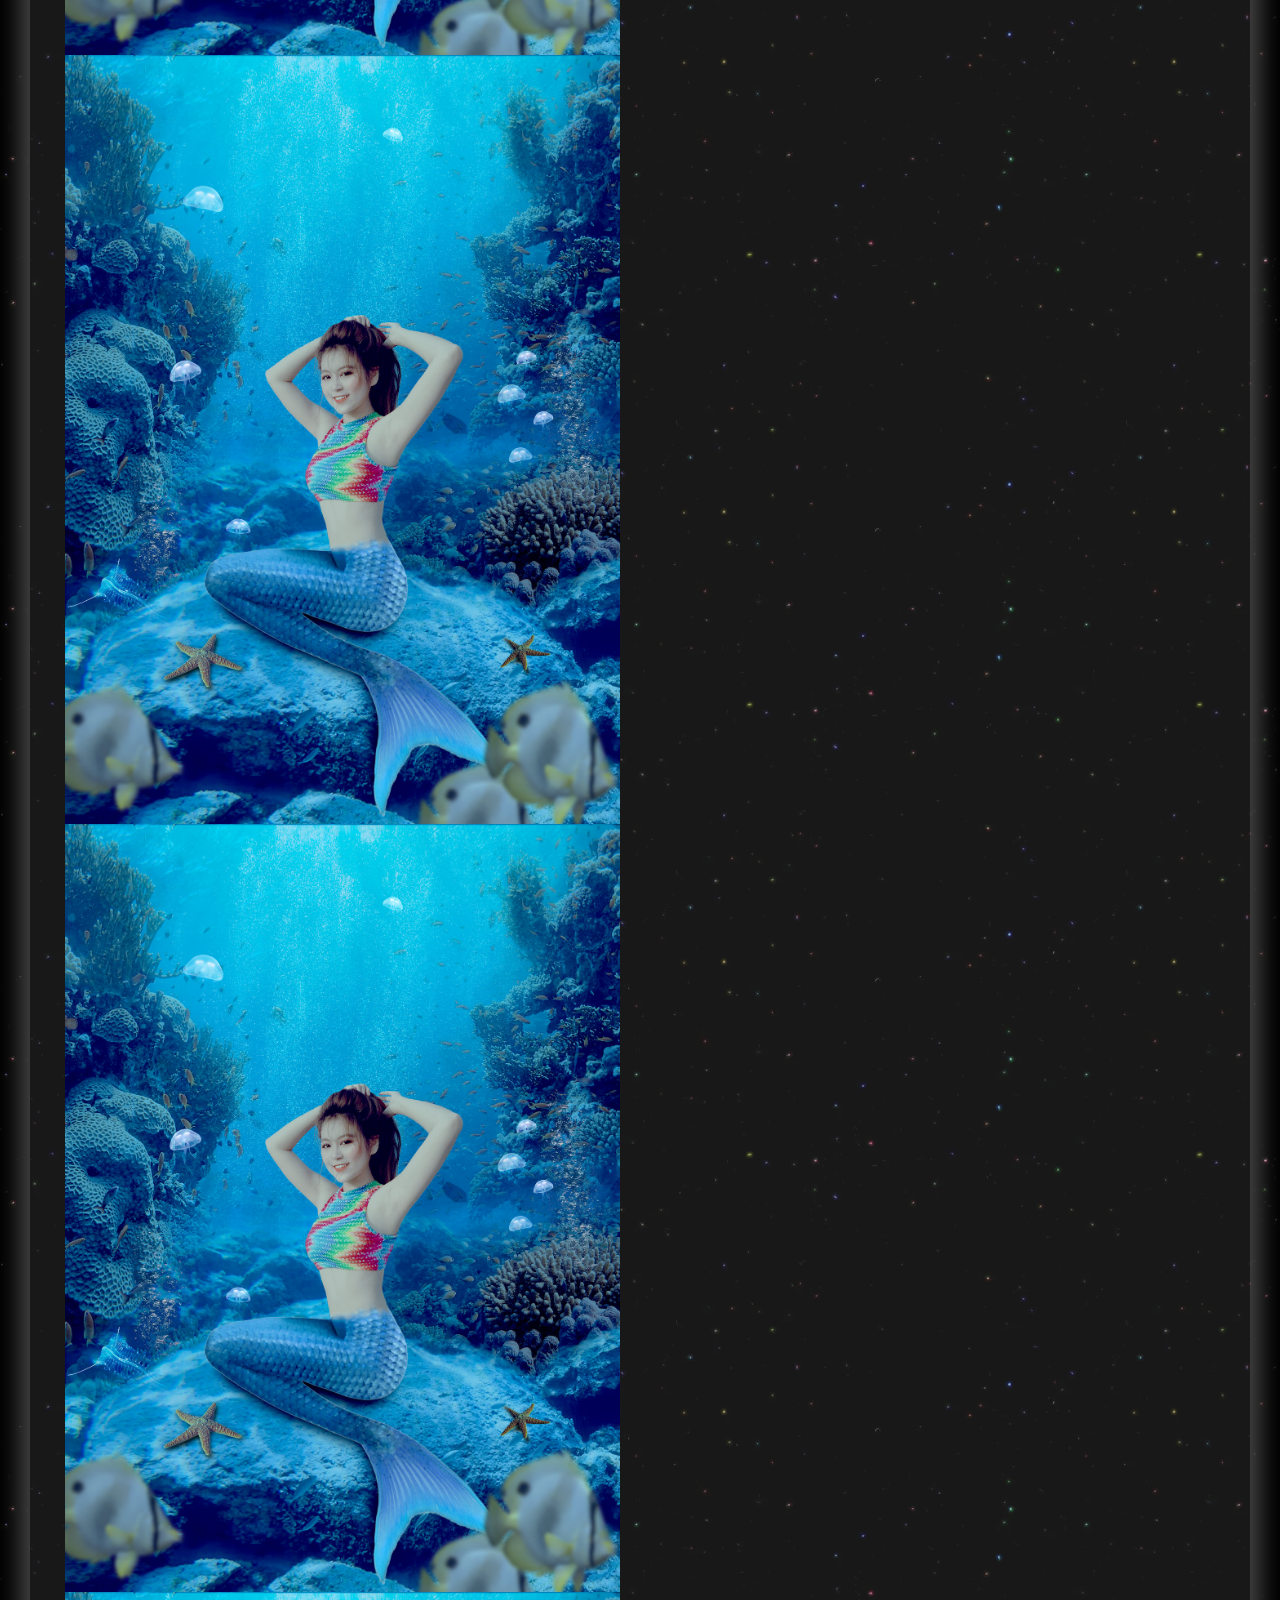
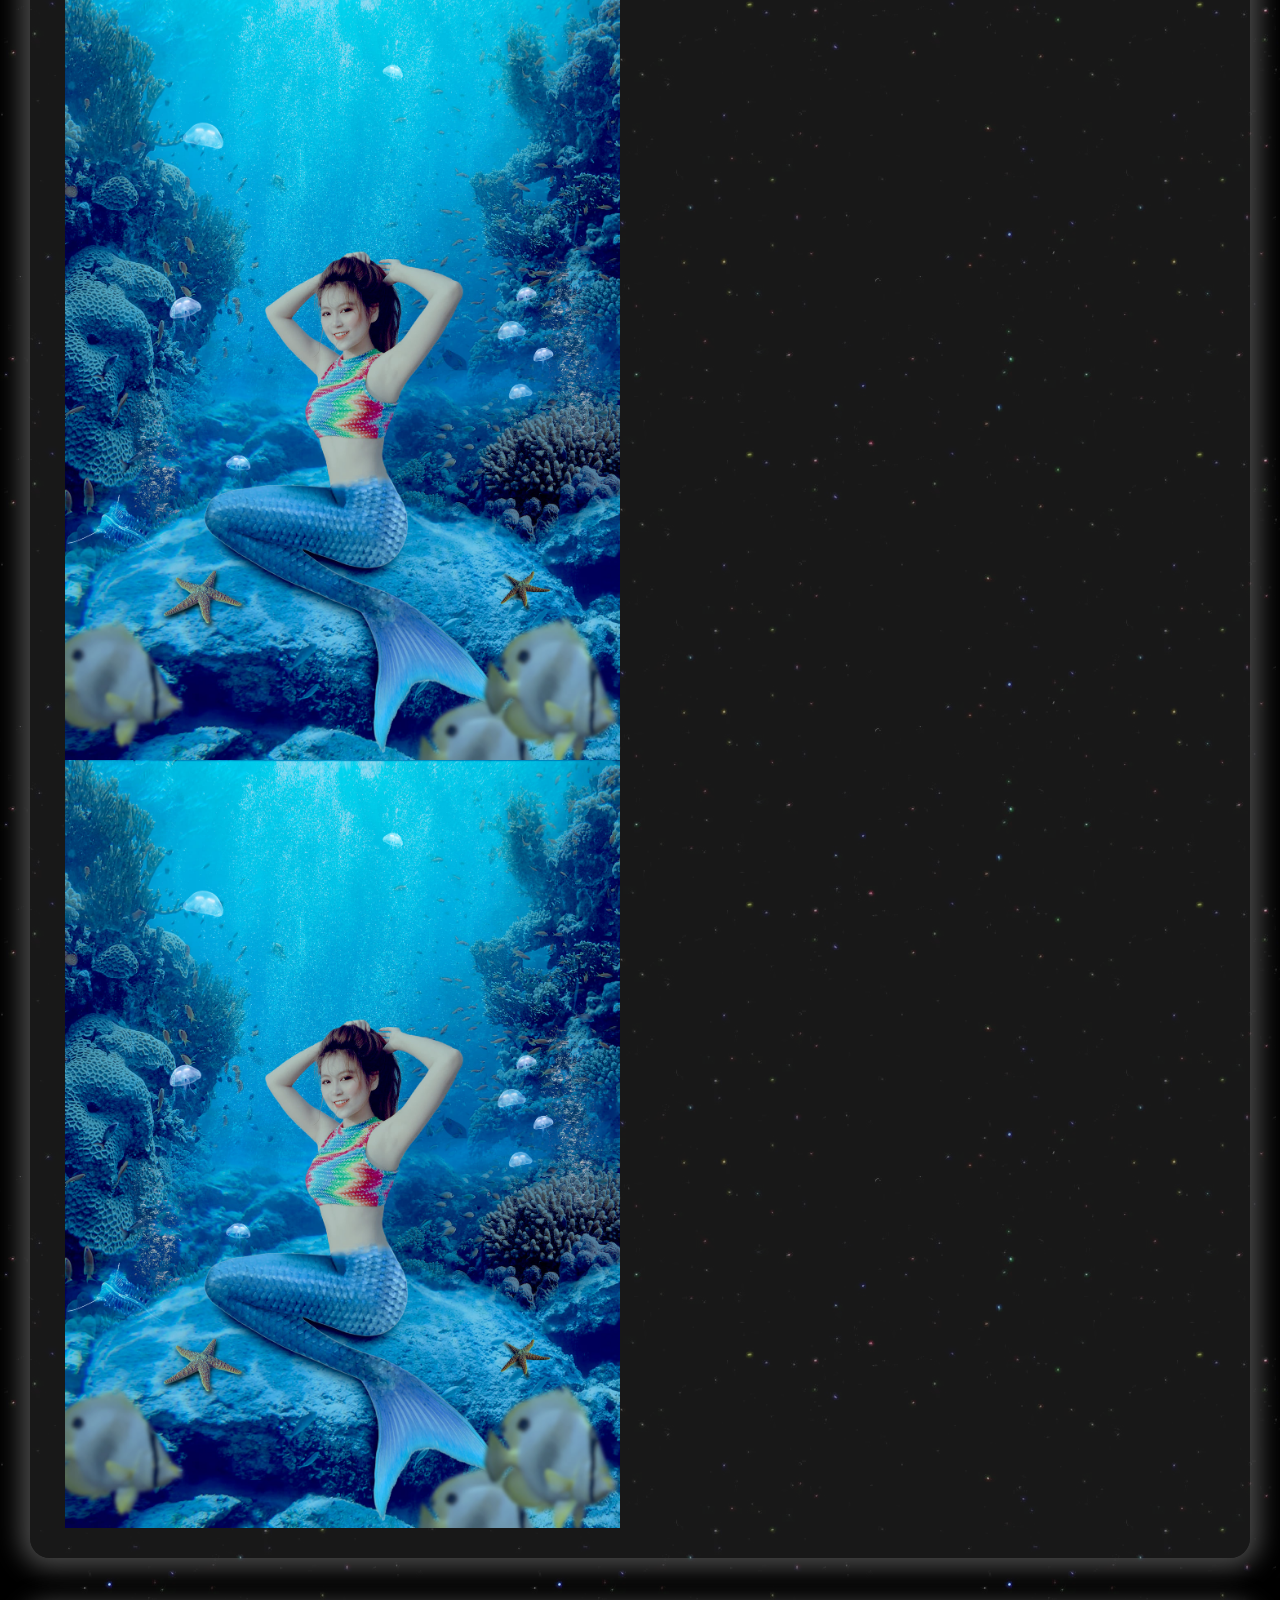
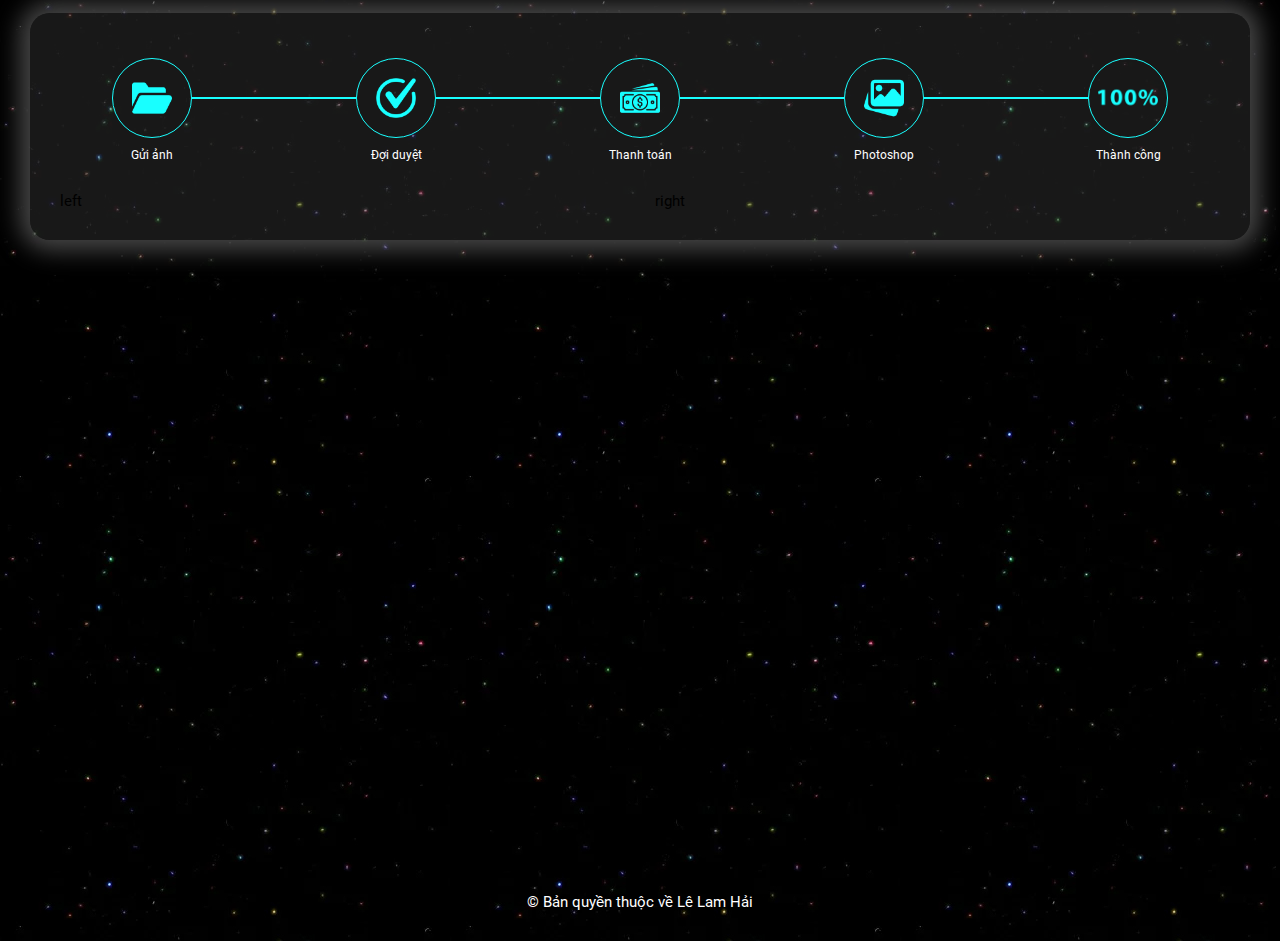
==== commit 04303381: "finish step by step" ====
--- a/detail.html
+++ b/detail.html
@@ -4,8 +4,8 @@
       <title>Fast Squirrel</title>
       <meta charset="UTF-8">
       <meta name="viewport" content="width=device-width, initial-scale=1">
-      <link rel="stylesheet" href="./style.css?v=117">
-      <link rel="stylesheet" href="./assets/css/responsive.css?v=103">
+      <link rel="stylesheet" href="./style.css?v=126">
+      <link rel="stylesheet" href="./assets/css/responsive.css?v=110">
       <link rel="stylesheet" href="./assets/css/animation.css?v=101">
       <link rel="stylesheet" href="./assets/css/browser.css?v=4">
       <link rel="stylesheet" href="./assets/css/fonts.css">
@@ -170,55 +170,59 @@
 
                      <div class="footer-hr anim left-right js-anim mobile"></div>
 
-                     <div class="wrap-main-detail">
-                        <section id="stepbystep">
+                     <div class="wrap-main-detail" id="stepbystep">
+                        <section >
                            <div class="wrap-stepbystep">
                               <div class="stepbuystep-item">
                                  <div class="wrap-item-stepbystep">
-                                    <div class="stepbystep-circle">
-                                       <img src="./assets/imgs/icons/icon-zoom.png" alt="">
-                                    </div>
-                                    <div class="stepbystep-line"></div>
+                                    <div class="stepbystep-line"></div>
+                                    <div class="stepbystep-circle">
+                                       <img src="./assets/imgs/icons/icon_folder.png" alt="">
+                                    </div>
                                  </div>
                                  <div class="stepbystep-title">Gửi ảnh</div>
                               </div>
 
                               <div class="stepbuystep-item">
                                  <div class="wrap-item-stepbystep">
-                                    <div class="stepbystep-circle">
-                                       <img src="./assets/imgs/icons/icon-zoom.png" alt="">
-                                    </div>
-                                    <div class="stepbystep-line"></div>
+                                    <div class="stepbystep-line"></div>
+                                    <div class="stepbystep-circle">
+                                       <img src="./assets/imgs/icons/icon_comfirm.png" alt="">
+                                    </div>
+                                    
                                  </div>
                                  <div class="stepbystep-title">Đợi duyệt</div>
                               </div>
 
                               <div class="stepbuystep-item">
                                  <div class="wrap-item-stepbystep">
-                                    <div class="stepbystep-circle">
-                                       <img src="./assets/imgs/icons/icon-zoom.png" alt="">
-                                    </div>
-                                    <div class="stepbystep-line"></div>
+                                    <div class="stepbystep-line"></div>
+                                    <div class="stepbystep-circle">
+                                       <img src="./assets/imgs/icons/icon_money.png" alt="">
+                                    </div>
+                                    
                                  </div>
                                  <div class="stepbystep-title">Thanh toán</div>
                               </div>
 
                               <div class="stepbuystep-item">
                                  <div class="wrap-item-stepbystep">
-                                    <div class="stepbystep-circle">
-                                       <img src="./assets/imgs/icons/icon-zoom.png" alt="">
-                                    </div>
-                                    <div class="stepbystep-line"></div>
+                                    <div class="stepbystep-line"></div>
+                                    <div class="stepbystep-circle">
+                                       <img src="./assets/imgs/icons/icon_photo.png" alt="">
+                                    </div>
+                                    
                                  </div>
                                  <div class="stepbystep-title">Photoshop</div>
                               </div>
 
                               <div class="stepbuystep-item">
                                  <div class="wrap-item-stepbystep">
-                                    <div class="stepbystep-circle">
-                                       <img src="./assets/imgs/icons/icon-zoom.png" alt="">
-                                    </div>
-                                    <div class="stepbystep-line"></div>
+                                    <div class="stepbystep-line"></div>
+                                    <div class="stepbystep-circle">
+                                       <img src="./assets/imgs/icons/icon_100.png" alt="">
+                                    </div>
+                                    
                                  </div>
                                  <div class="stepbystep-title">Thành công</div>
                               </div>
--- a/style.css
+++ b/style.css
@@ -768,7 +768,7 @@
   width: 80px;
   height: 80px;
   border-radius: 50%;
-  border: 1px solid yellow;
+  border: 1px solid #18ffff;
 }
 
 .stepbystep-circle img {
@@ -783,23 +783,26 @@
 .stepbystep-line {
   width: calc(100% - 80px);
   height: 2px;
-  background-color: red;
-}
-
-.stepbuystep-item:last-child {
+  background-color: #18ffff;
+}
+
+.stepbuystep-item:first-child {
   width: 80px;
 }
 
-.stepbuystep-item:last-child .stepbystep-line {
-  background-color: red;
+.stepbuystep-item:first-child .stepbystep-line {
   width: 0;
 }
 
 .stepbystep-title {
   color: #fff;
   font-size: 12px;
+  display: flex;
+  justify-content: center;
   width: 80px;
-  display: flex;
-  flex-direction: column;
-  align-items: center;
+  float: right;
+}
+
+.stepbuystep-item:last-child .stepbystep-circle img {
+  width: 60px;
 }--- a/assets/css/responsive.css
+++ b/assets/css/responsive.css
@@ -88,26 +88,30 @@
     padding: 30px 0;
   }
 
+  .stepbystep-circle img {
+    width: 20px;
+  }
+
+  .stepbuystep-item:last-child .stepbystep-circle img {
+    width: 45px;
+  }
+
   .stepbystep-circle {
-    width: 60px !important;
-    height: 60px !important;
-  }
-
-  .stepbystep-circle img {
-    width: 30px !important;
+    width: 60px;
+    height: 60px;
+  }
+
+  .stepbystep-title {
+    width: 60px;
+    font-size: 11px;
   }
 
   .stepbystep-line { 
-    width: calc(100% - 60px) !important;
-  }
-
-  .stepbuystep-item:last-child {
-    width: 60px !important;
-  }
-
-  .stepbystep-title {
-    font-size: 11px !important;
-    width: 60px !important;
+    width: calc(100% - 60px);
+  }
+
+  .stepbuystep-item:first-child {
+    width: 60px;
   }
 }
   
@@ -124,26 +128,30 @@
     height: auto;
   }
 
+  .stepbystep-circle img {
+    width: 15px;
+  }
+
+  .stepbuystep-item:last-child .stepbystep-circle img {
+    width: 30px;
+  }
+
   .stepbystep-circle {
-    width: 35px !important;
-    height: 35px !important;
-  }
-
-  .stepbystep-circle img {
-    width: 20px !important;
+    width: 40px;
+    height: 40px;
+  }
+
+  .stepbystep-title {
+    width: 40px;
+    font-size: 6px;
   }
 
   .stepbystep-line { 
-    width: calc(100% - 35px) !important;
-  }
-
-  .stepbuystep-item:last-child {
-    width: 35px !important;
-  }
-
-  .stepbystep-title {
-    font-size: 6px !important;
-    width: 35px !important;
+    width: calc(100% - 40px);
+  }
+
+  .stepbuystep-item:first-child {
+    width: 40px;
   }
 }
   
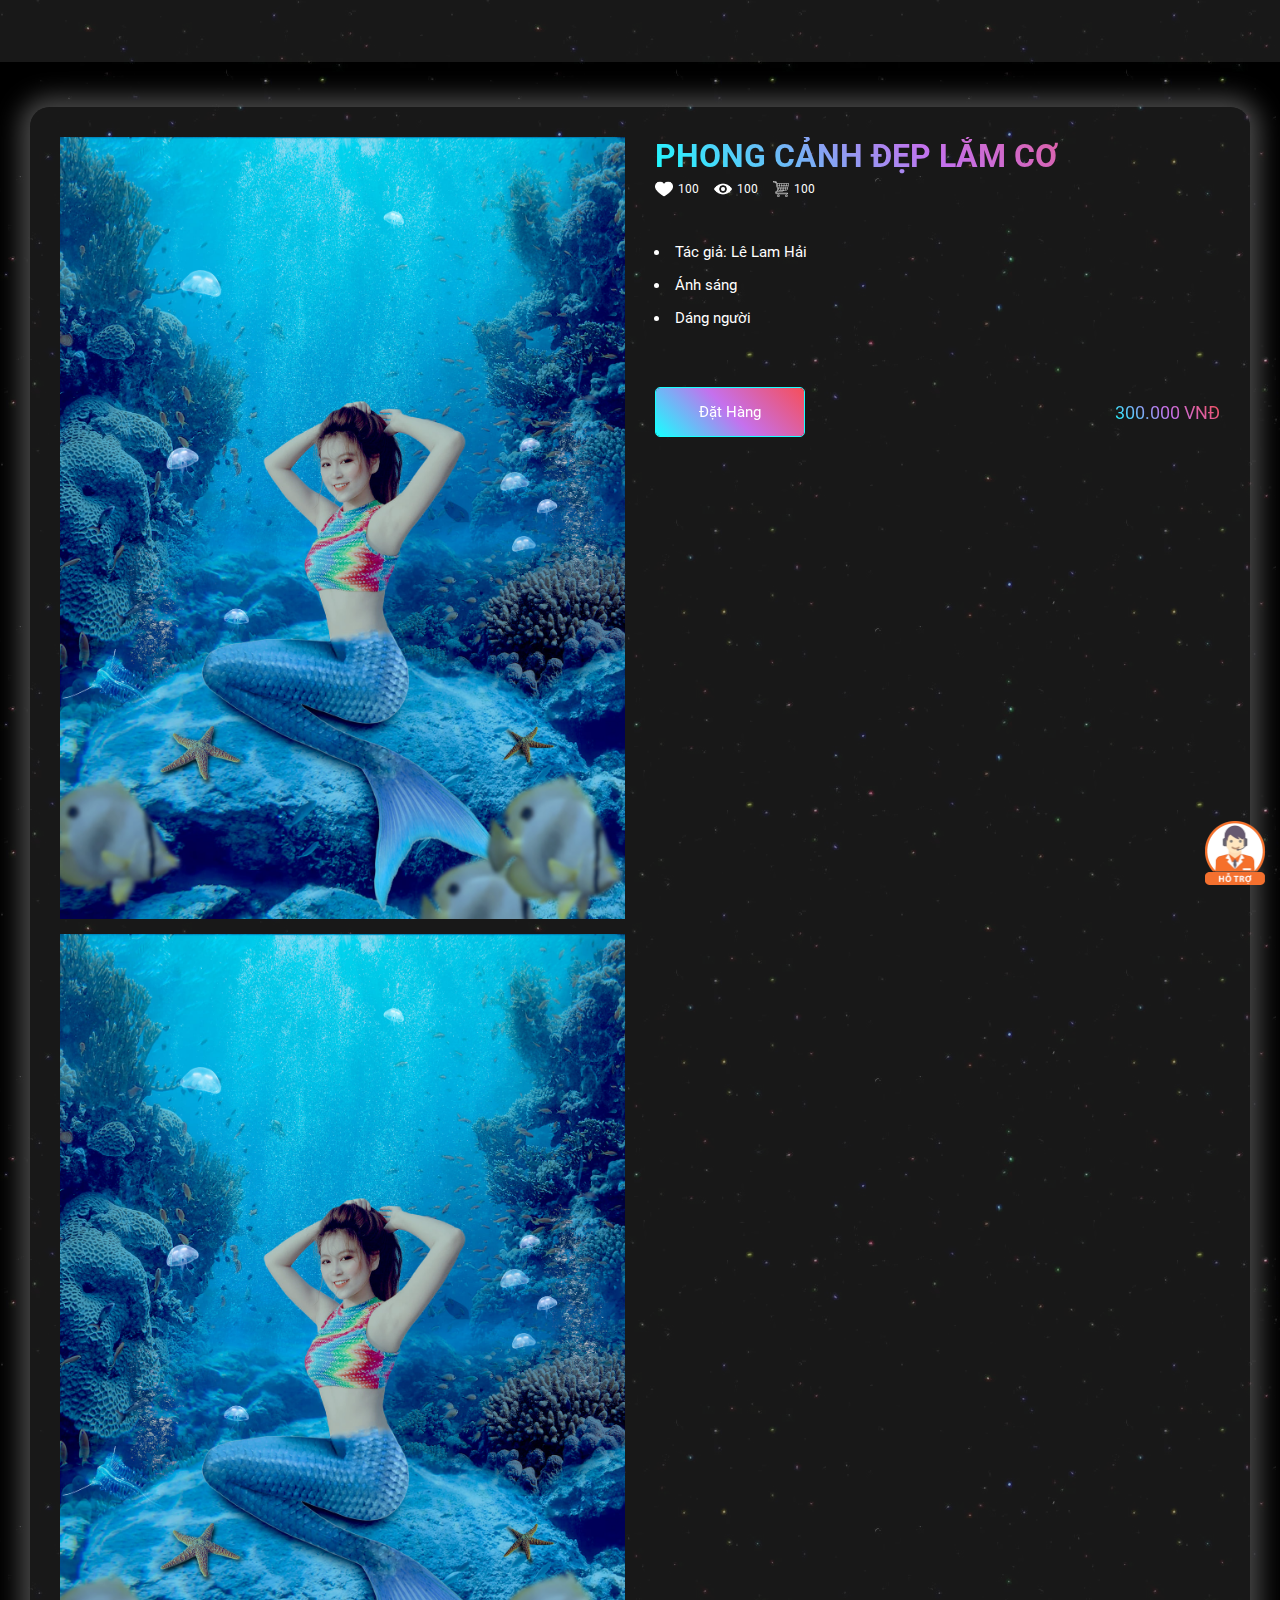
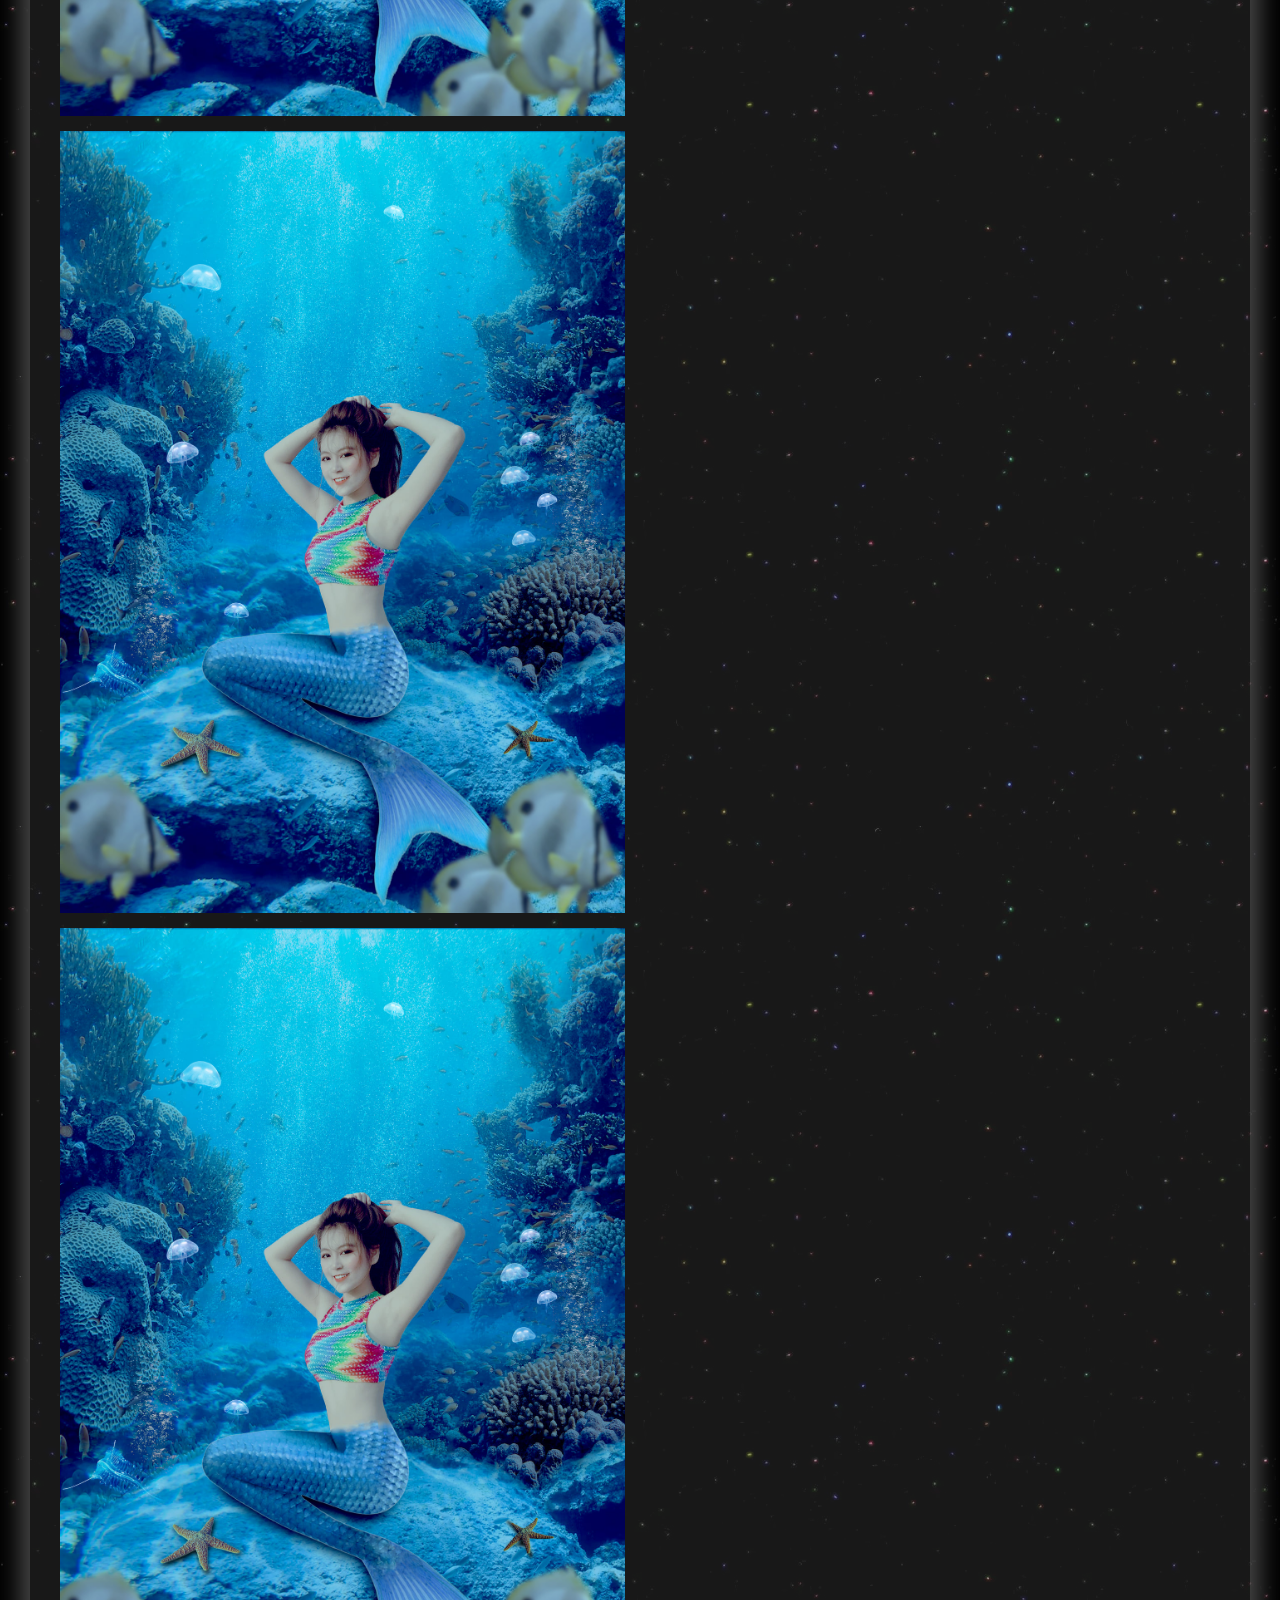
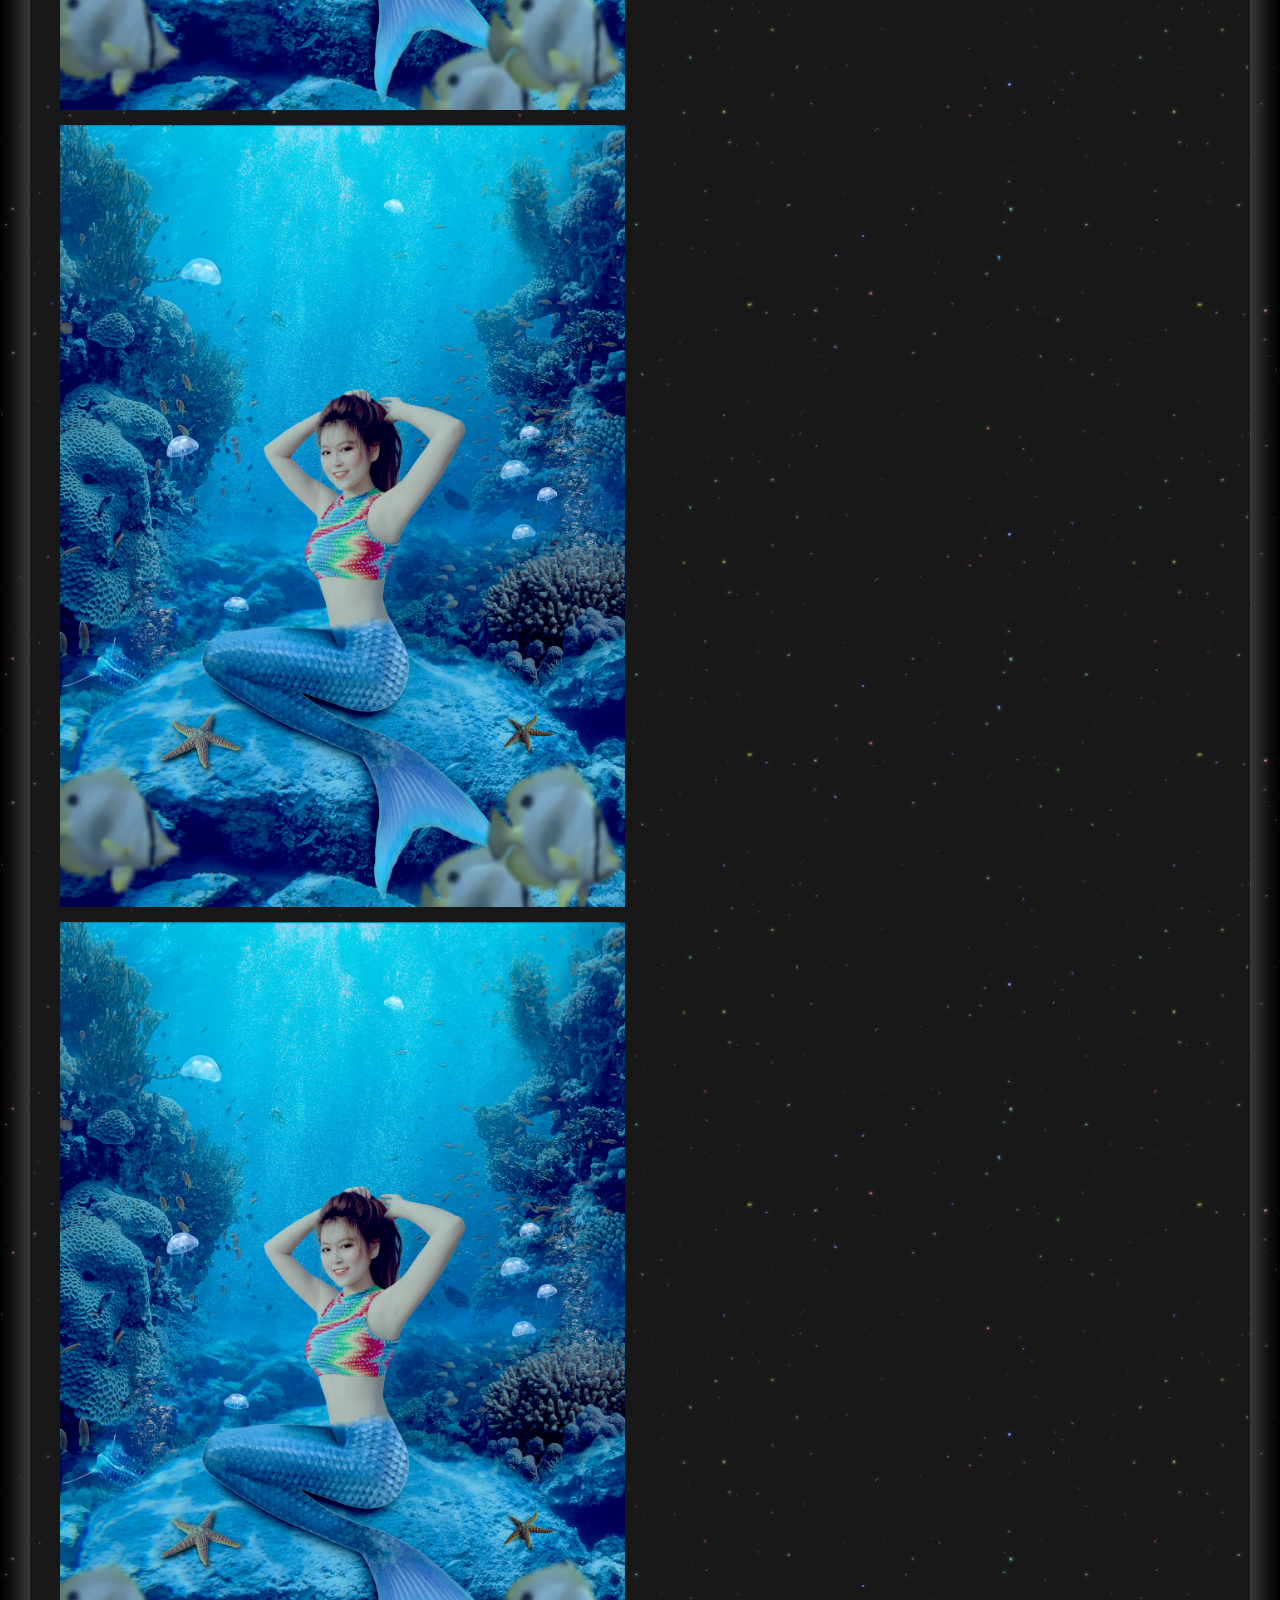
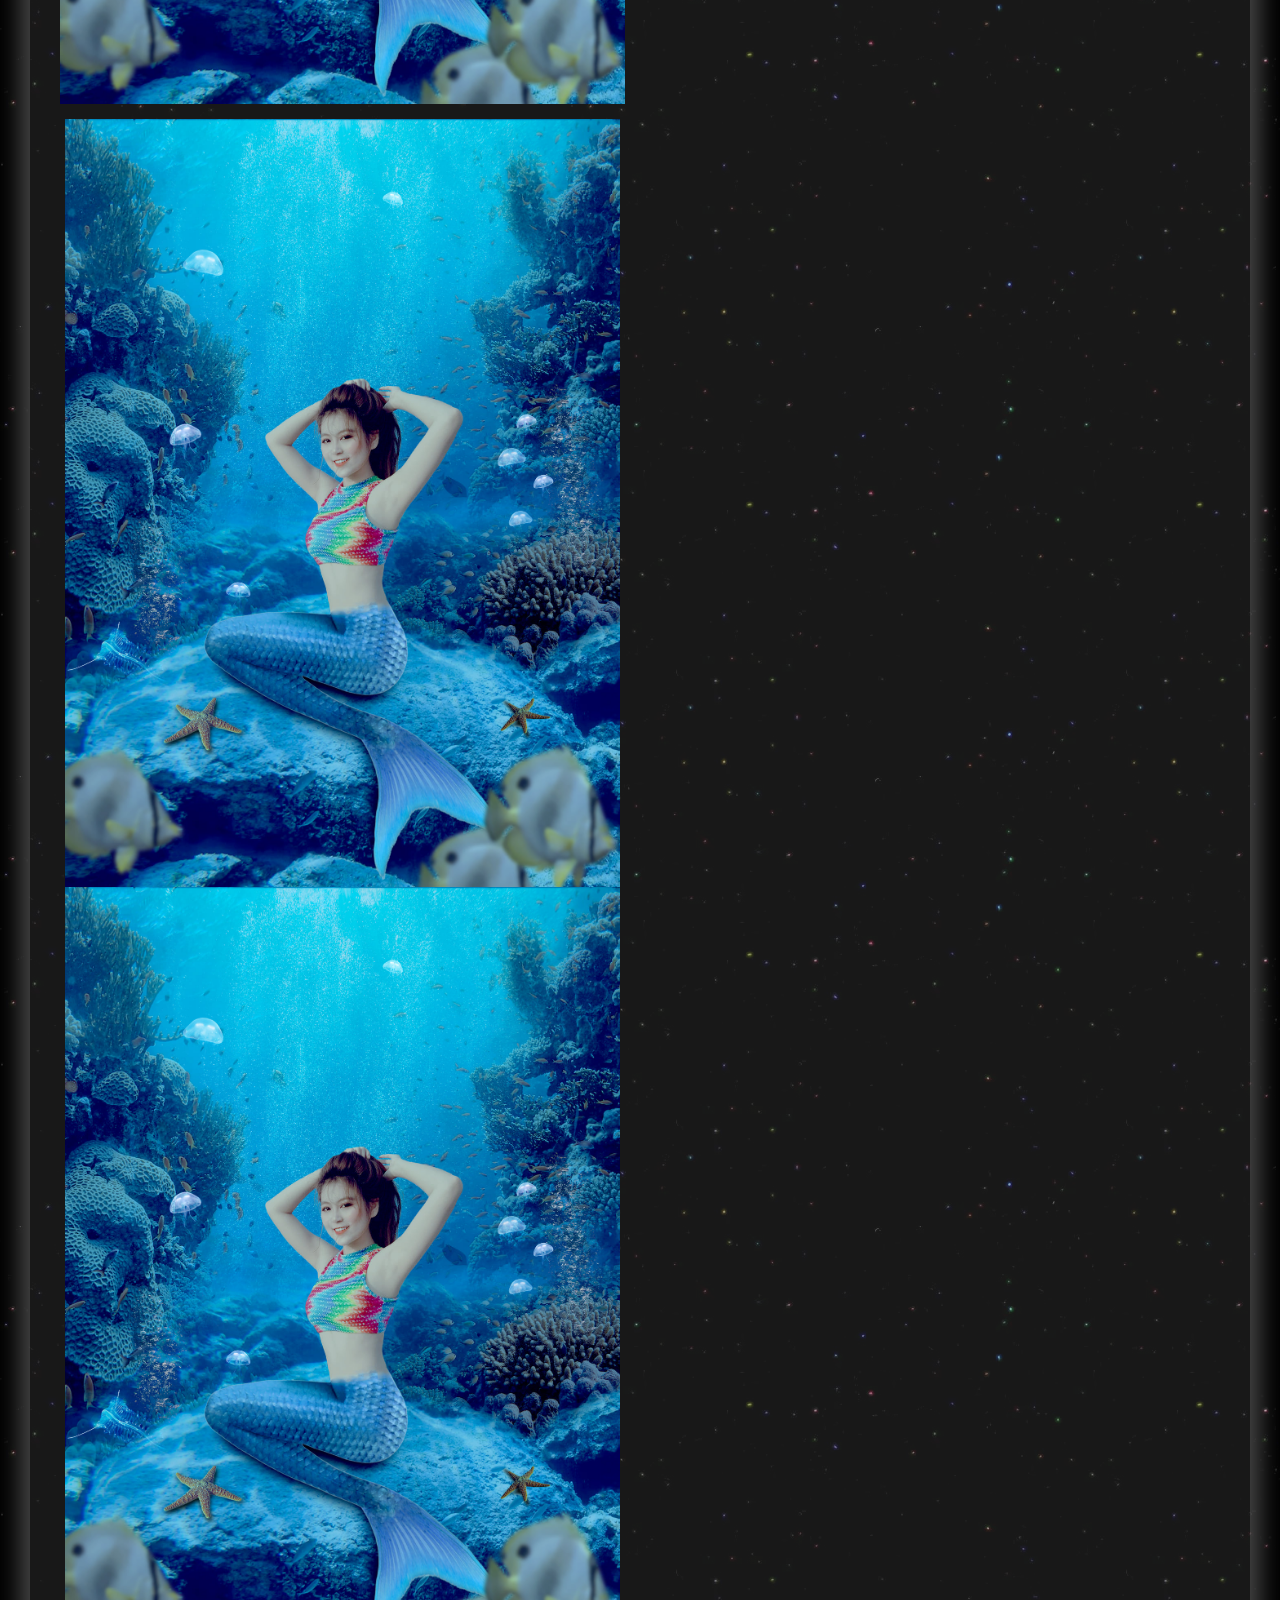
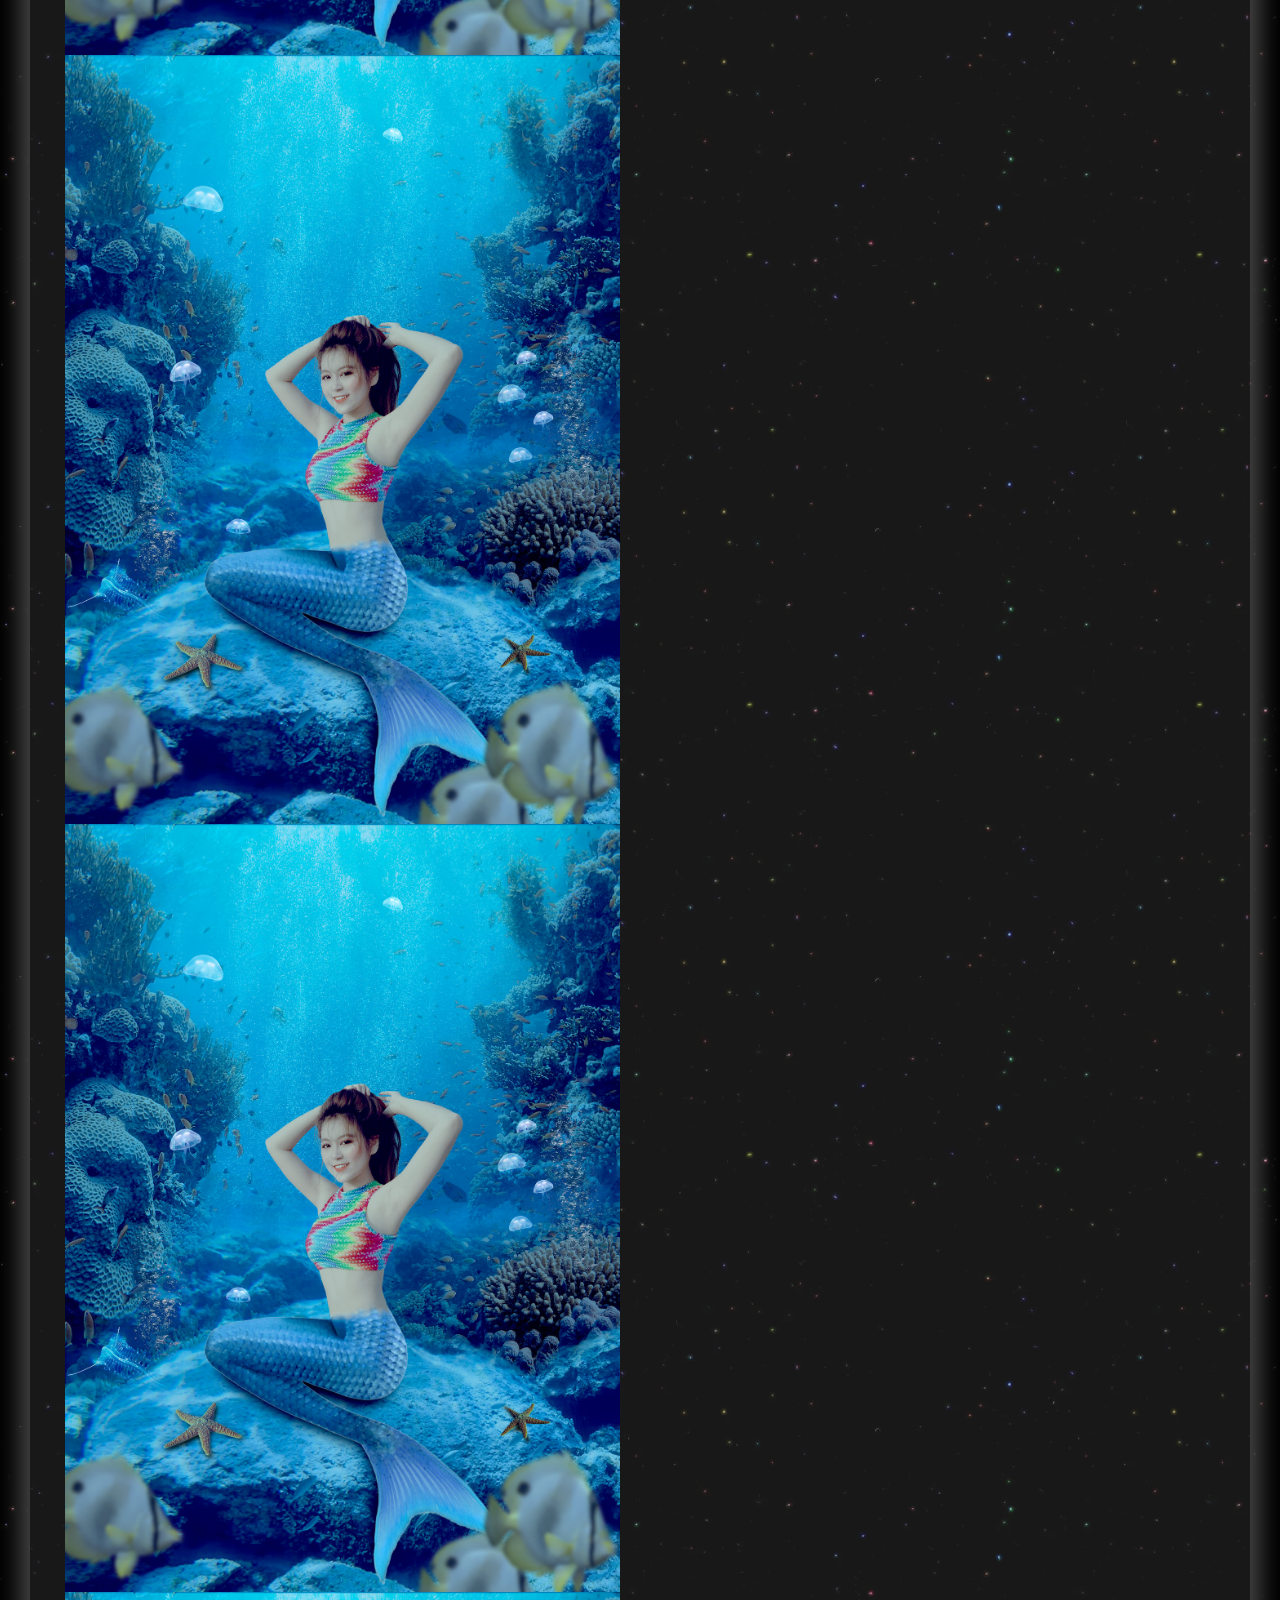
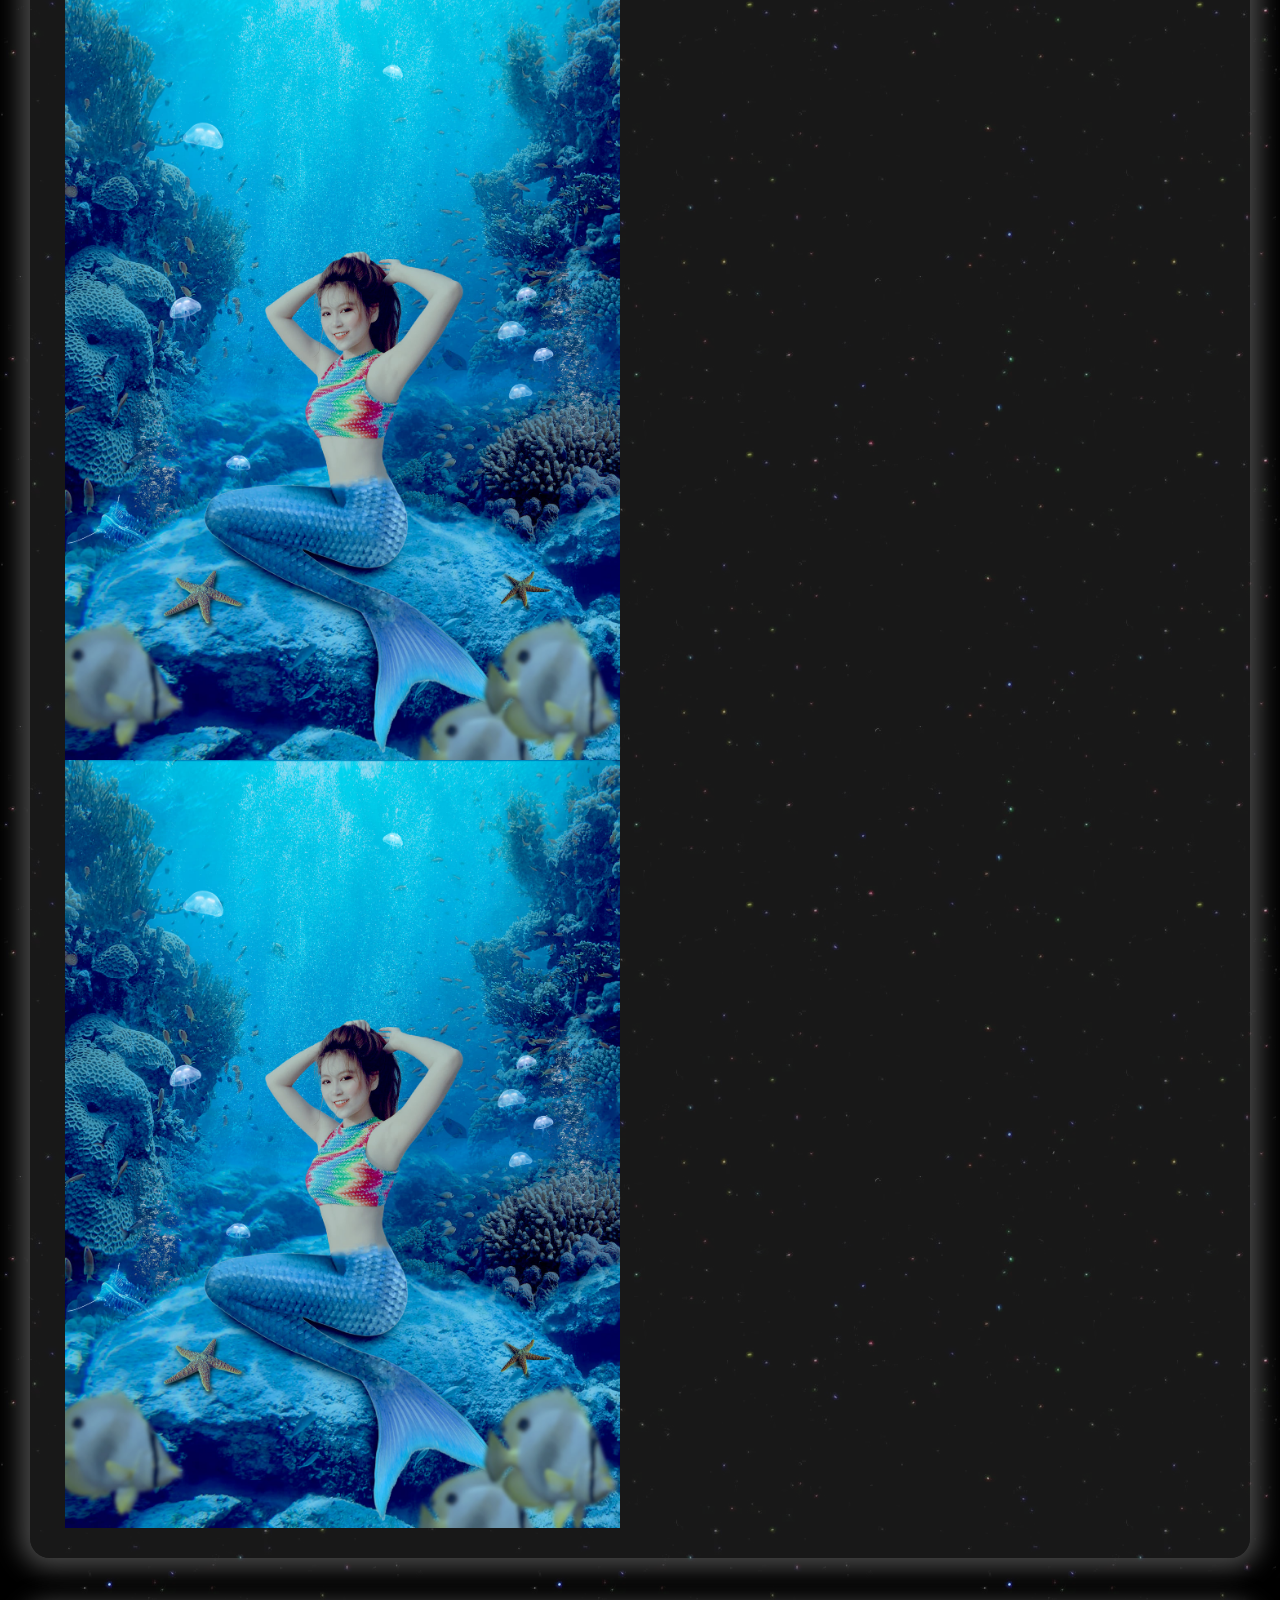
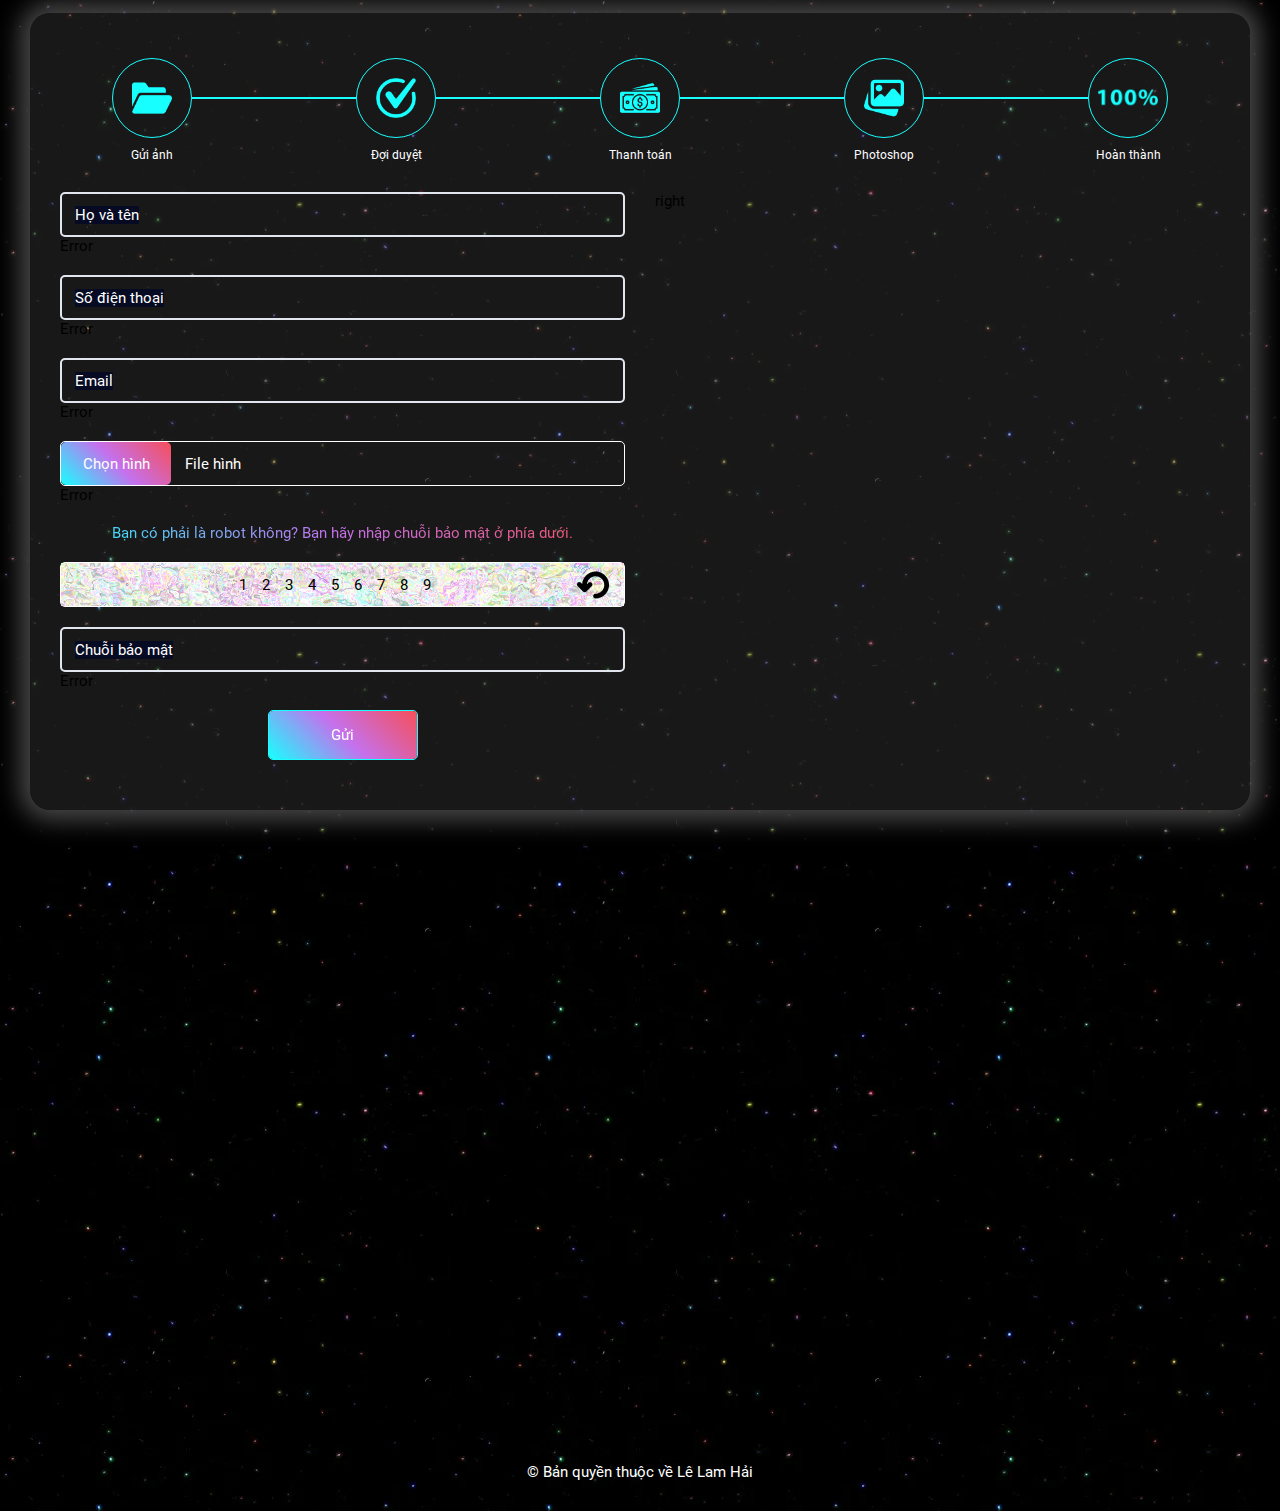
==== commit d1c860da: "finish input info" ====
--- a/detail.html
+++ b/detail.html
@@ -4,7 +4,7 @@
       <title>Fast Squirrel</title>
       <meta charset="UTF-8">
       <meta name="viewport" content="width=device-width, initial-scale=1">
-      <link rel="stylesheet" href="./style.css?v=126">
+      <link rel="stylesheet" href="./style.css?v=115">
       <link rel="stylesheet" href="./assets/css/responsive.css?v=110">
       <link rel="stylesheet" href="./assets/css/animation.css?v=101">
       <link rel="stylesheet" href="./assets/css/browser.css?v=4">
@@ -224,14 +224,196 @@
                                     </div>
                                     
                                  </div>
-                                 <div class="stepbystep-title">Thành công</div>
+                                 <div class="stepbystep-title">Hoàn thành</div>
                               </div>
                              
                            </div>
+
+                           <style>
+                              .form {
+                                 position: relative;
+                                 width: 100%;
+                                 height: 45px;
+                              }
+                              .form .form__input {
+                                 position: absolute;
+                                 top: 0;
+                                 left: 0;
+                                 width: 100%;
+                                 height: 100%;
+                                 border: 2px solid #e1e5ee;
+                                 border-radius: 5px;
+                                 font-family: inherit;
+                                 font-size: inherit;
+                                 color: white;
+                                 outline: none;
+                                 padding: 1.25rem;
+                                 background: none;
+                                 /* Change border when input focus*/
+                              }
+                              .form .form__input:hover {
+                                 border-color: #adffff;
+                              }
+                              .form .form__input:focus {
+                                 border-color: #18ffff;
+                              }
+                              .form .form__label {
+                                 position: absolute;
+                                 left: 15px;
+                                 top: 0.9rem;
+                                 color: white;
+                                 cursor: text;
+                                 transition: top 200ms ease-in, left 200ms ease-in, font-size 200ms ease-in;
+                                 background-color: #060b23;
+                              }
+                              /* 1. When the input is in the focus state reduce the size of the label and move upwards 2. Keep label state when content is in input field */
+                              .form__input:focus ~ .form__label, .form__input:not(:placeholder-shown).form__input:not(:focus) ~ .form__label {
+                                 top: -0.5rem;
+                                 font-size: 0.8rem;
+                                 left: 0.8rem;
+                              }
+
+                              .wrap-input-detail {
+                                 margin-bottom: 20px;
+                              }
+
+                              .choose-img {
+                                 width: 110px;
+                                 height: 100%;
+                                 background: linear-gradient(45deg,#18ffff,#c471ed,#f64f59);
+                                 border: 0;
+                                 color: #fff;
+                                 cursor: pointer;
+                                 border-radius: 5px;
+                              }
+
+                              .file-name {
+                                 width: calc(100% - 120px);
+                                 height: 100%;
+                                 color: #fff;
+                                 padding-left: 10px;
+                              }
+
+                              .form-file {
+                                 border: 1px solid #fff;
+                                 border-radius: 5px;
+                              }
+
+                              .form-captcha {
+                                 border: 1px solid #fff;
+                                 border-radius: 5px;
+                                 display: flex;
+                                 align-items: center;
+                                 padding: 0 15px;
+                              }
+
+                              #captcha {
+                                 background-image: url(./assets/imgs/captcha-bg.png);
+                                 height: 100%;
+                              }
+
+                              #reset-captcha img {
+                                 width: 32px;
+                                 height: auto;
+                              }
+
+                              .text-robot {
+                                 padding-bottom: 20px;
+                                 text-align: center;
+                                 background: linear-gradient(45deg,#18ffff,#c471ed,#f64f59);
+                                 -webkit-background-clip: text;
+                                 -webkit-text-fill-color: transparent;
+                              }
+
+                              .form-captcha {
+                                 padding: 0;
+                              }
+
+                              .form-captcha input {
+                                 width: 100%;
+                                 text-align: center;
+                                 letter-spacing: 15px;
+                              }
+
+                              .form-captcha button {
+                                 position: absolute;
+                                 right: 0;
+                                 padding-right: 15px;
+                              }
+
+                              .wrap-input-submit {
+                                 display: flex;
+                                 justify-content: center;
+                              }
+                           </style>
 
                            <div class="frame-column detail-stepbystep">
                               <div class="column column-left">
-                                 left
+                                 <div class="wrap-file">
+
+                                    <div class="wrap-input-detail">
+                                       <div class="form">
+                                          <input type="text" id="fullname" class="form__input" placeholder=" ">
+                                          <label for="fullname" class="form__label">Họ và tên</label>
+                                       </div>
+                                       <div class="error">Error</div>
+                                    </div>
+
+                                    <div class="wrap-input-detail">
+                                       <div class="form">
+                                          <input type="tel" id="numberphone" class="form__input" placeholder=" ">
+                                          <label for="numberphone" class="form__label">Số điện thoại</label>
+                                       </div>
+                                       <div class="error">Error</div>
+                                    </div>
+
+                                    <div class="wrap-input-detail">
+                                       <div class="form">
+                                          <input type="email" id="email" class="form__input" placeholder=" ">
+                                          <label for="email" class="form__label">Email</label>
+                                       </div>
+                                       <div class="error">Error</div>
+                                    </div>
+
+
+                                    <div class="wrap-input-detail">
+                                       <div class="form form-file">
+                                          <input type="file" id="myfile" name="myfile" accept="image/*" hidden>
+                                          <input class="choose-img" type="button" value="Chọn hình">
+                                          <input class="file-name" type="text" value="File hình" readonly>
+                                       </div>
+                                       <div class="error">Error</div>
+                                    </div>
+
+                                    <div class="text-robot">
+                                       Bạn có phải là robot không? Bạn hãy nhập chuỗi bảo mật ở phía dưới.
+                                    </div>
+
+                                    <div class="wrap-input-detail">
+                                       <div class="form form-captcha">
+                                          <input type="text" id="captcha" value="123456789" readonly>
+                                          <button id="reset-captcha"><img src="./assets/imgs/icons/icon_undo.png" alt=""></button>
+                                       </div>
+                                    </div>
+
+
+                                    <div class="wrap-input-detail">
+                                       <div class="form">
+                                          <input type="tel" id="security" class="form__input" placeholder=" ">
+                                          <label for="security" class="form__label">Chuỗi bảo mật</label>
+                                       </div>
+                                       <div class="error">Error</div>
+                                    </div>
+
+
+                                    <div class="wrap-input-detail wrap-input-submit">
+                                       <div class="button-load-1 detail-buy">
+                                          <span class="mas">Gửi</span>
+                                          <button type="button" name="Hover">Gửi</button>
+                                       </div>
+                                    </div>
+                                    
+                                 </div>
                               </div>
       
                               <div class="column column-right">
@@ -362,6 +544,15 @@
                ]
             });
          });
+
+         $(".choose-img").click(function(e){
+            e.preventDefault();
+            $('#myfile').trigger('click');
+
+            $('input[type=file]').change(function () {
+                  $('.file-name').val(this.files[0]['name']);
+            })
+         });
        </script>
    </body>
 </html>--- a/style.css
+++ b/style.css
@@ -70,6 +70,9 @@
   color: #fff;
 }
 
+input:focus::placeholder {
+  color: transparent;
+}
 
 textarea {
   resize: vertical;
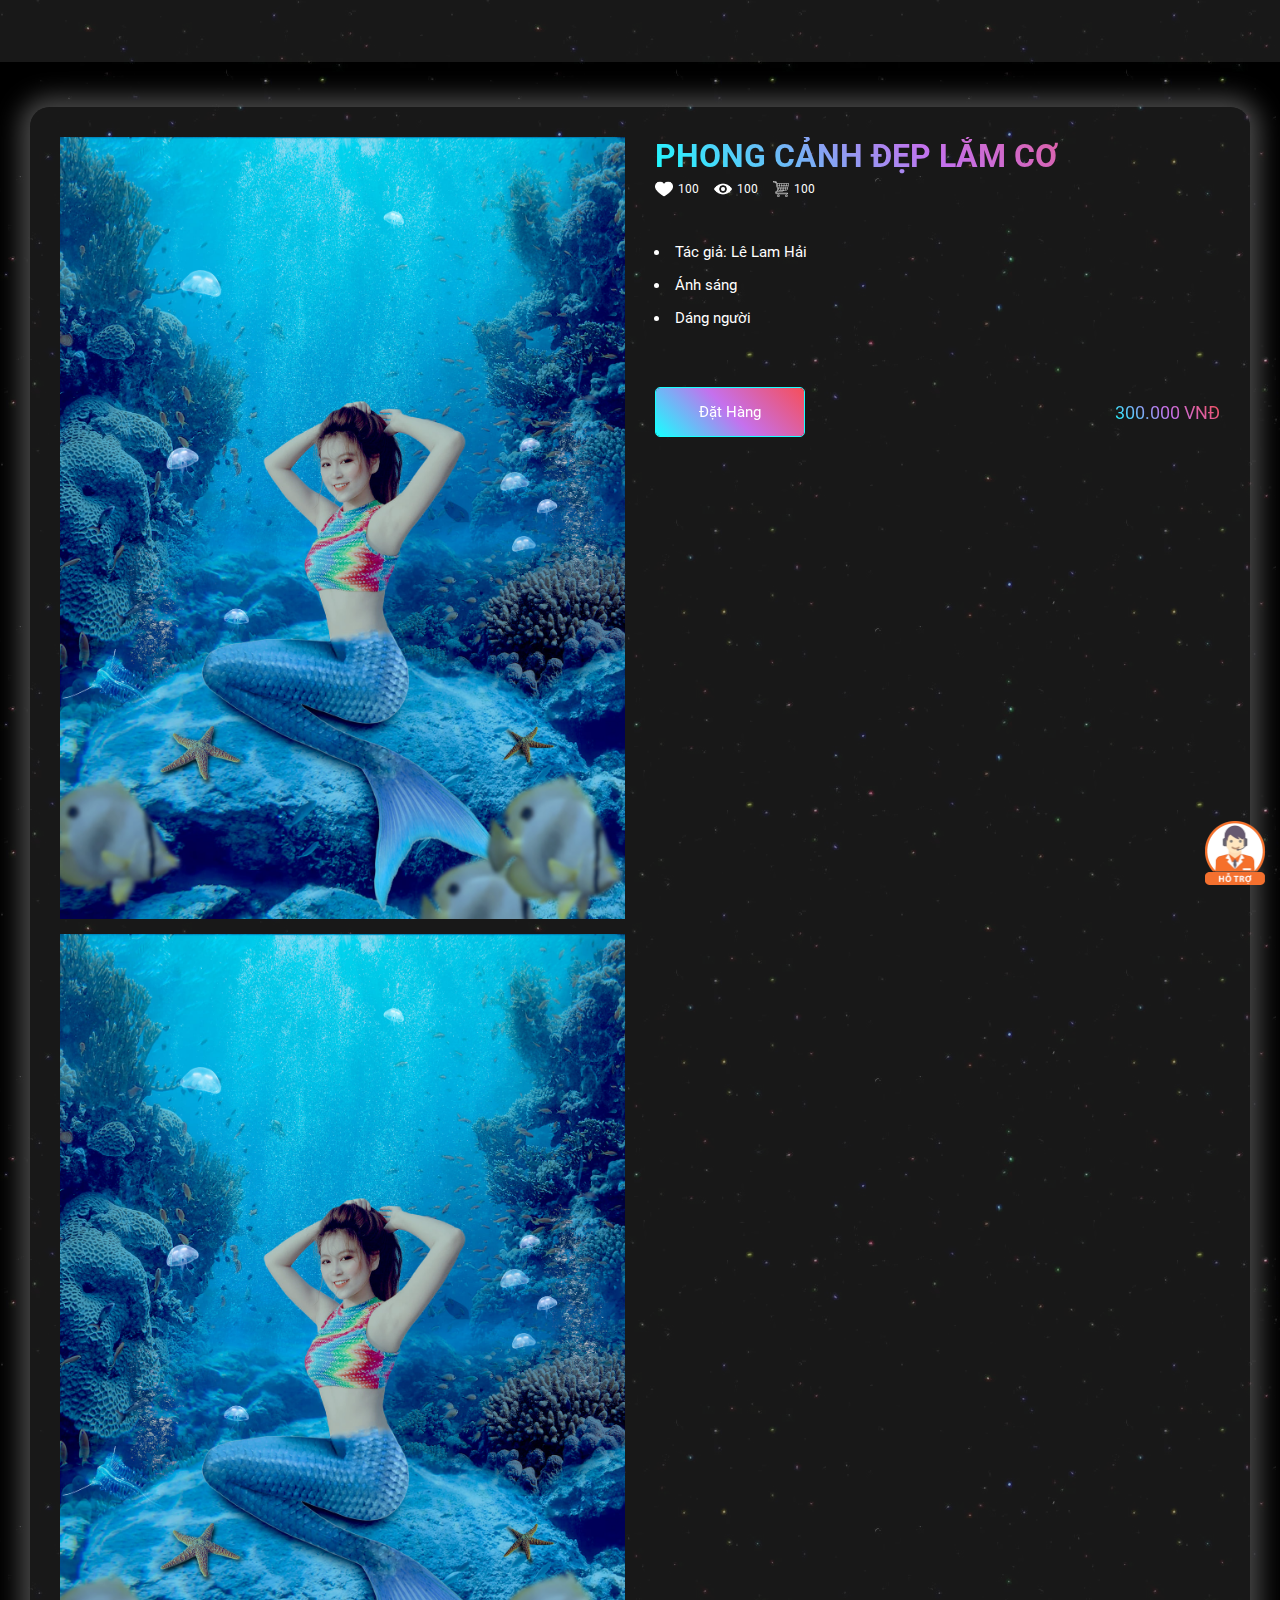
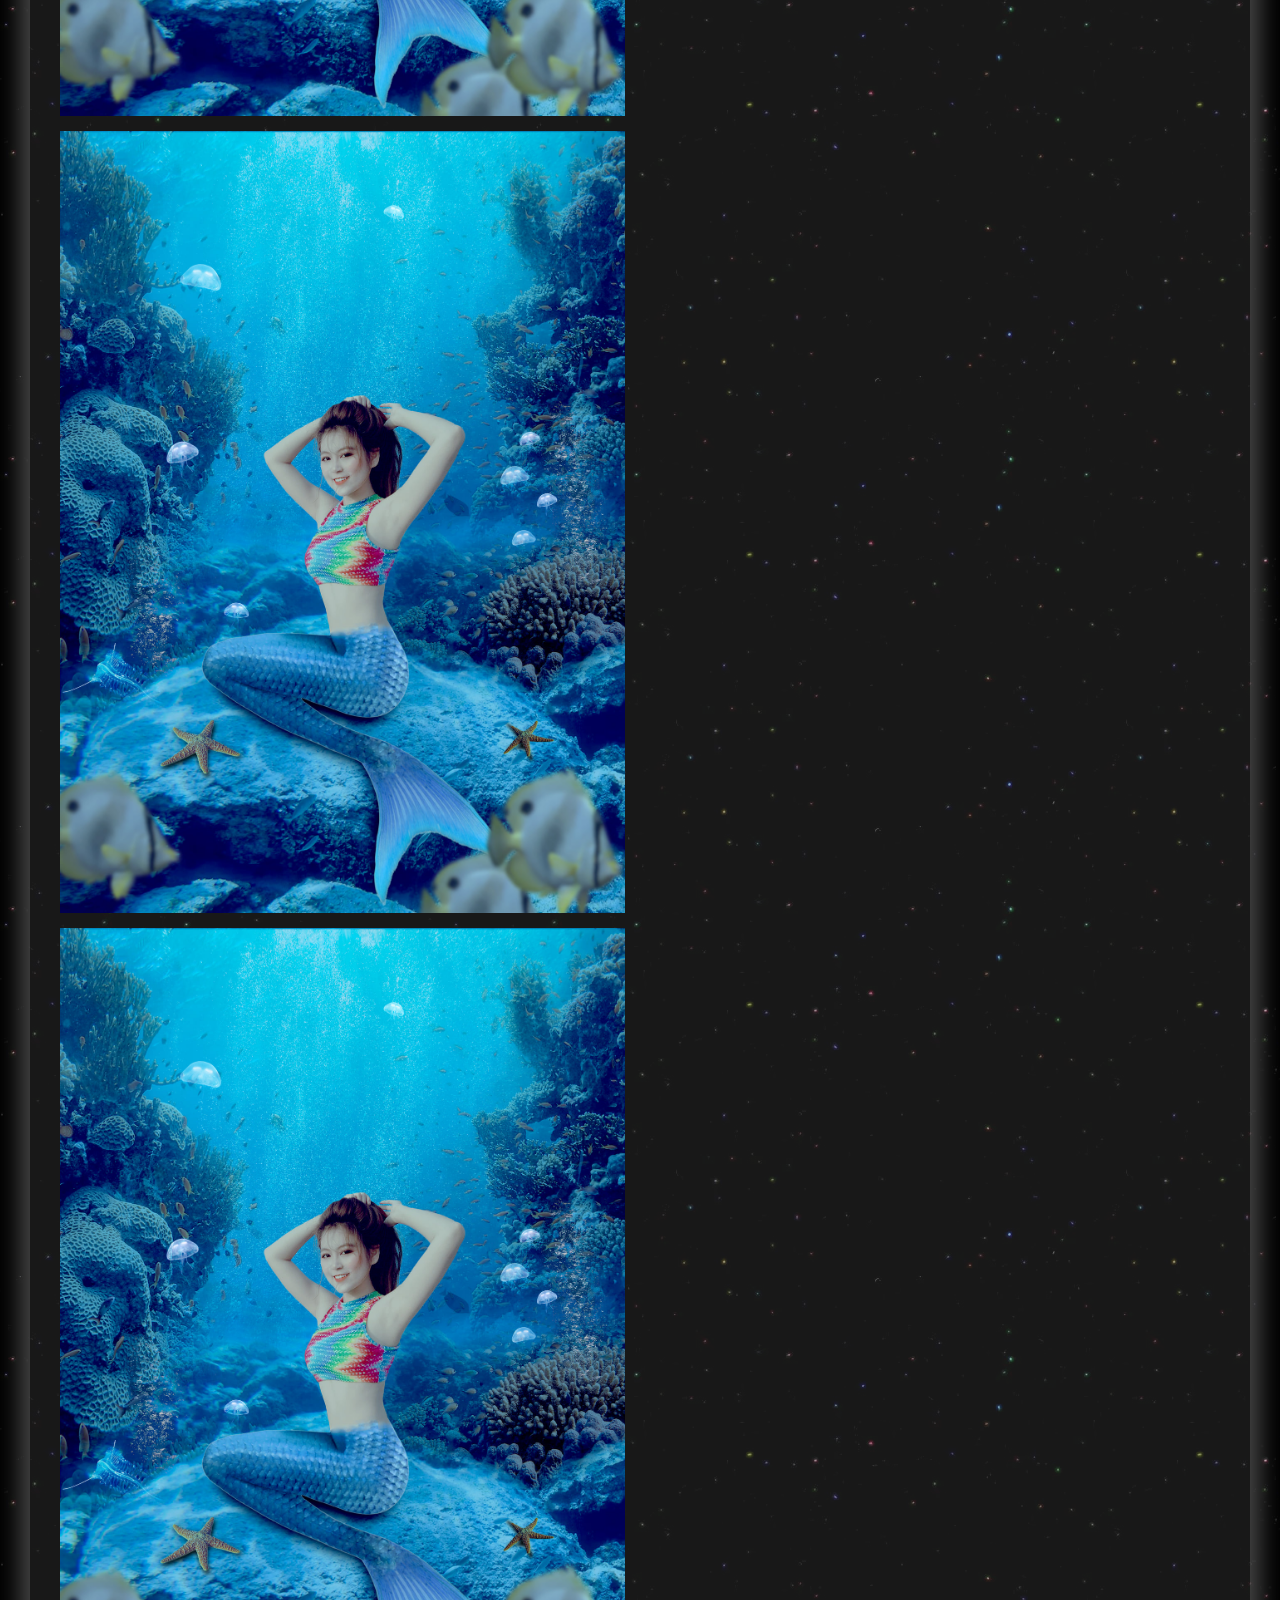
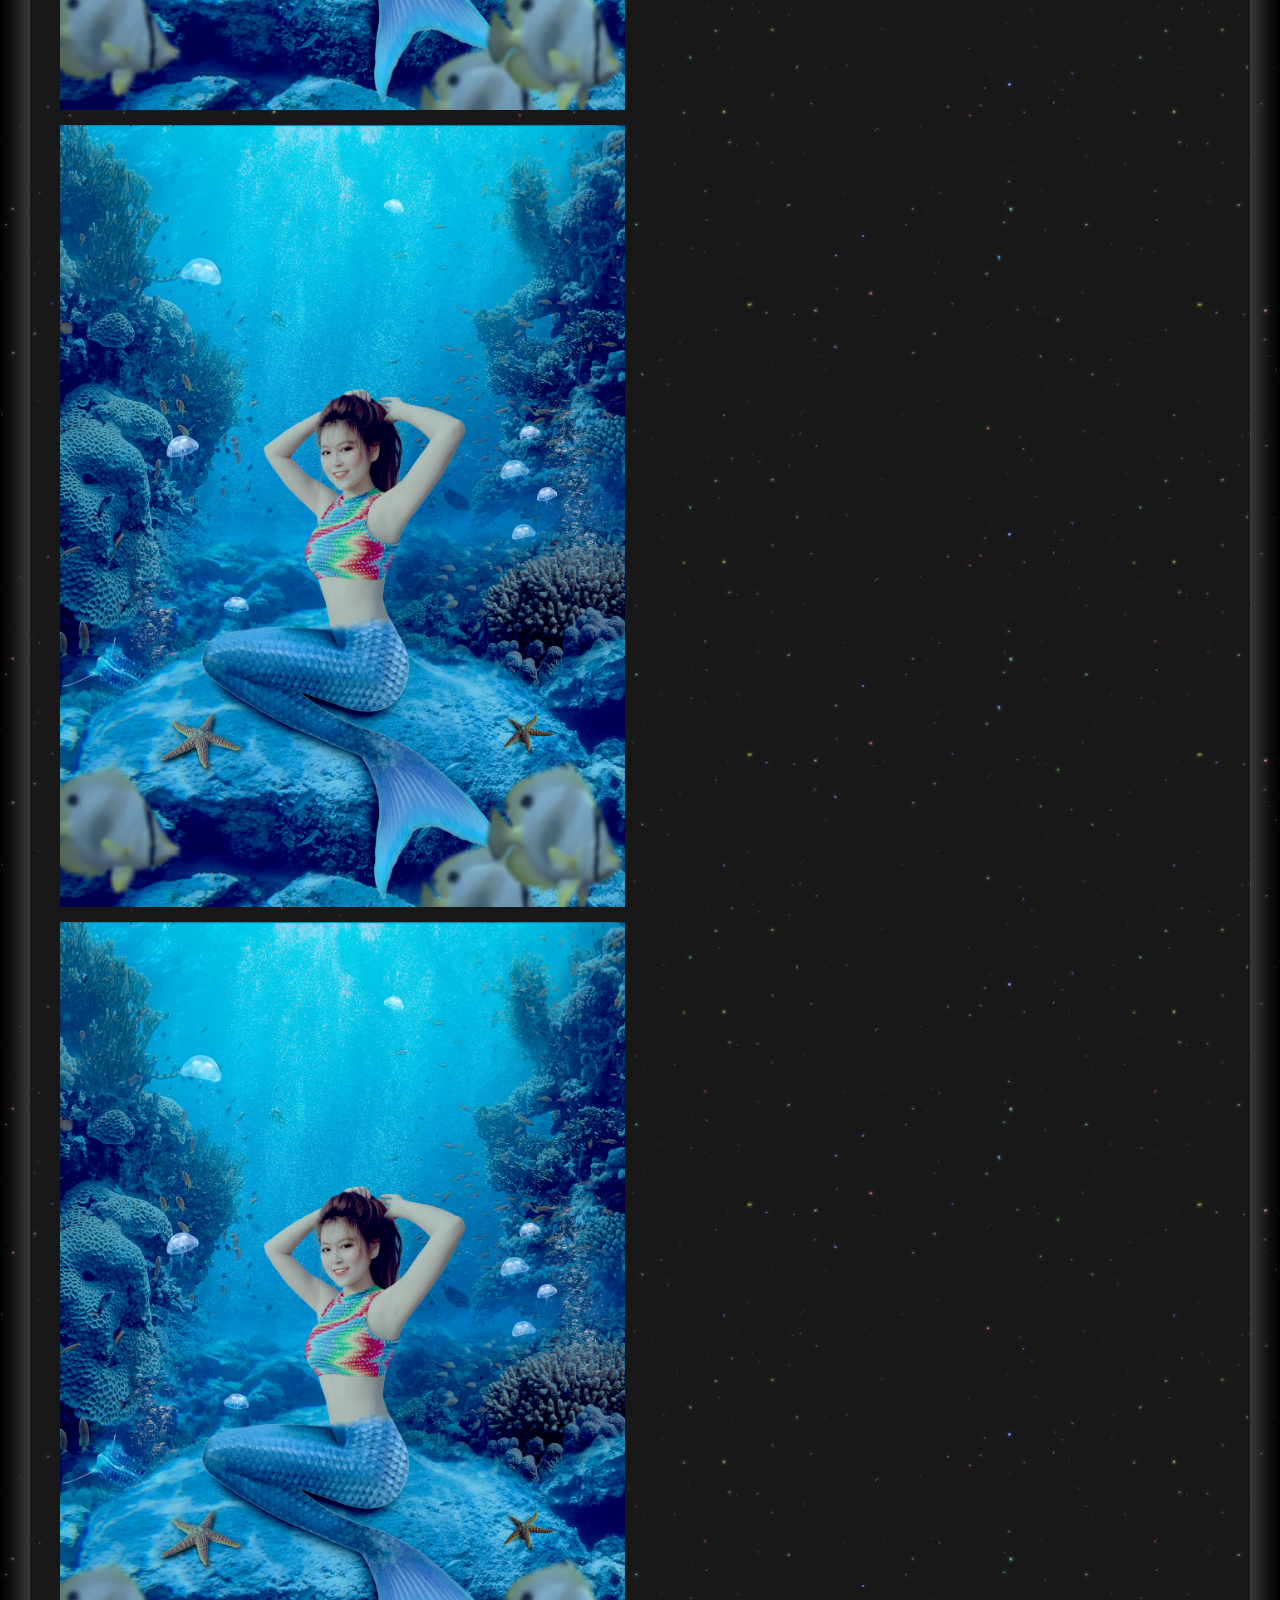
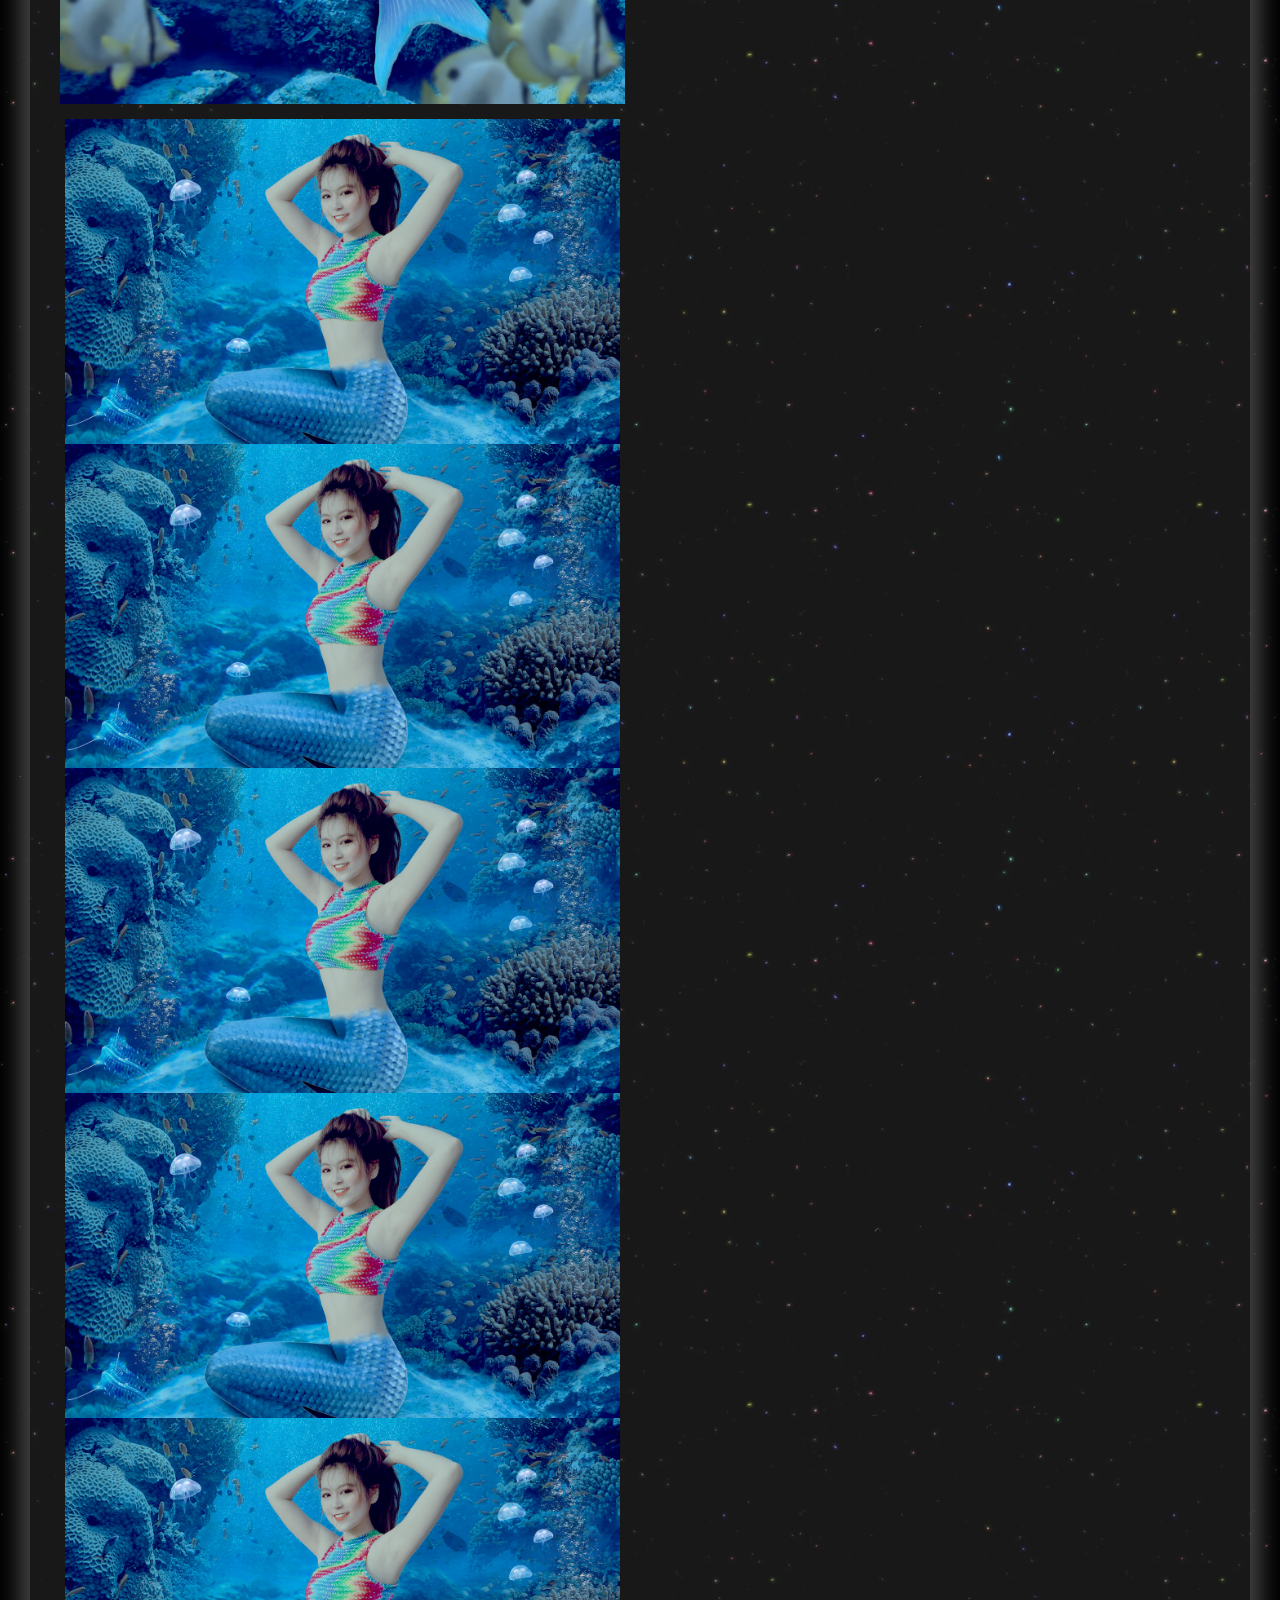
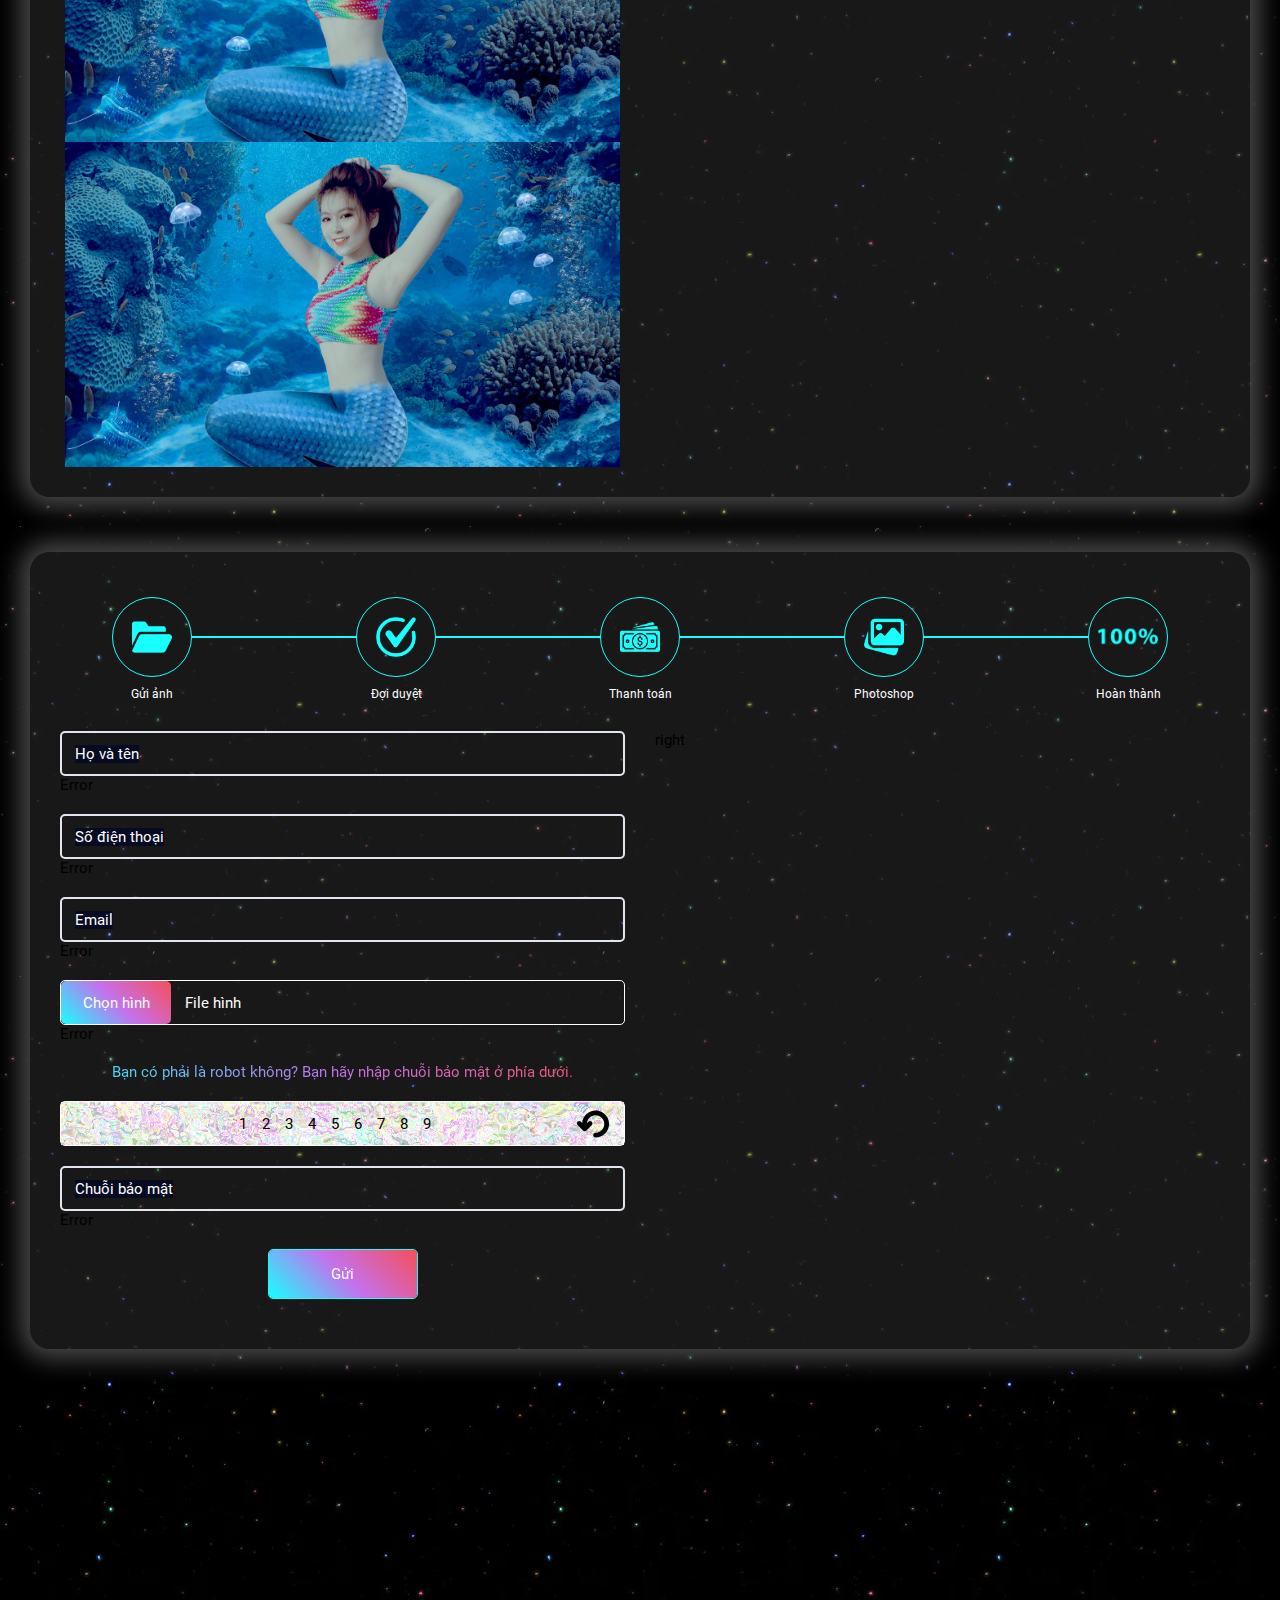
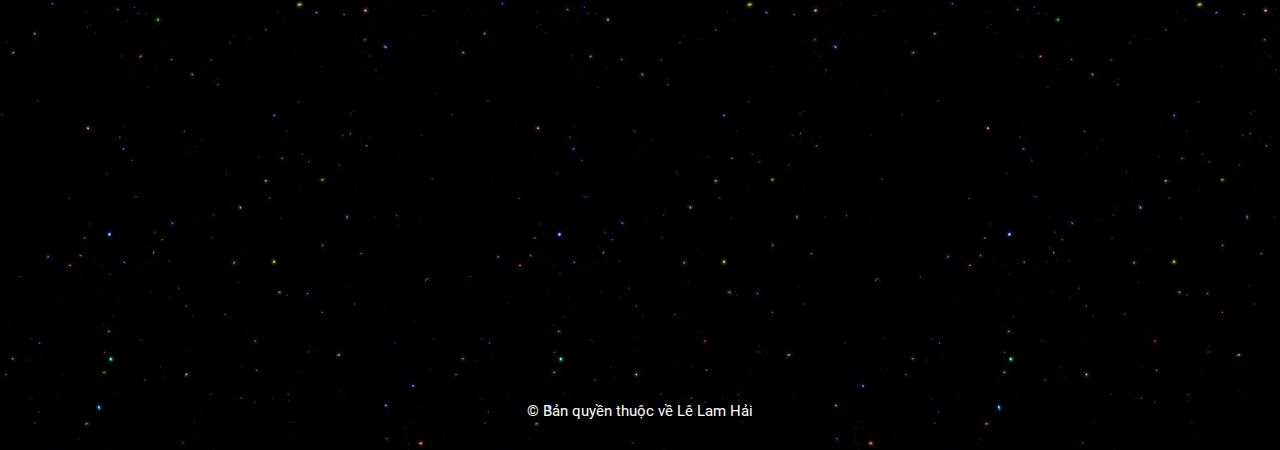
==== commit 467e26e2: "cut image" ====
--- a/detail.html
+++ b/detail.html
@@ -4,8 +4,8 @@
       <title>Fast Squirrel</title>
       <meta charset="UTF-8">
       <meta name="viewport" content="width=device-width, initial-scale=1">
-      <link rel="stylesheet" href="./style.css?v=115">
-      <link rel="stylesheet" href="./assets/css/responsive.css?v=110">
+      <link rel="stylesheet" href="./style.css?v=119">
+      <link rel="stylesheet" href="./assets/css/responsive.css?v=115">
       <link rel="stylesheet" href="./assets/css/animation.css?v=101">
       <link rel="stylesheet" href="./assets/css/browser.css?v=4">
       <link rel="stylesheet" href="./assets/css/fonts.css">
@@ -93,32 +93,32 @@
                                  <div class="slider-nav">
                                     <div class="slide-btn">
                                        <div class="wrap-slide-btn">
-                                          <img src="./assets/imgs/gallery/6f.jpg" alt="">
+                                          <img src="./assets/imgs/gallery/6fcopy.jpg" alt="">
                                        </div>
                                     </div>
                                     <div class="slide-btn">
                                        <div class="wrap-slide-btn">
-                                          <img src="./assets/imgs/gallery/6f.jpg" alt="">
+                                          <img src="./assets/imgs/gallery/6fcopy.jpg" alt="">
                                        </div>
                                     </div>
                                     <div class="slide-btn">
                                        <div class="wrap-slide-btn">
-                                          <img src="./assets/imgs/gallery/6f.jpg" alt="">
+                                          <img src="./assets/imgs/gallery/6fcopy.jpg" alt="">
                                        </div>
                                     </div>
                                     <div class="slide-btn">
                                        <div class="wrap-slide-btn">
-                                          <img src="./assets/imgs/gallery/6f.jpg" alt="">
+                                          <img src="./assets/imgs/gallery/6fcopy.jpg" alt="">
                                        </div>
                                     </div>
                                     <div class="slide-btn">
                                        <div class="wrap-slide-btn">
-                                          <img src="./assets/imgs/gallery/6f.jpg" alt="">
+                                          <img src="./assets/imgs/gallery/6fcopy.jpg" alt="">
                                        </div>
                                     </div>
                                     <div class="slide-btn">
                                        <div class="wrap-slide-btn">
-                                          <img src="./assets/imgs/gallery/6f.jpg" alt="">
+                                          <img src="./assets/imgs/gallery/6fcopy.jpg" alt="">
                                        </div>
                                     </div>
                                  </div>
--- a/assets/css/responsive.css
+++ b/assets/css/responsive.css
@@ -152,6 +152,18 @@
 
   .stepbuystep-item:first-child {
     width: 40px;
+  }
+
+  .choose-img {
+    width: 90px !important;
+  }
+
+  .file-name {
+    width: calc(100% - 110px) !important;
+  }
+
+  .form-captcha input {
+    letter-spacing: 10px !important;
   }
 }
   
@@ -406,6 +418,7 @@
 
     .wrap-stepbystep {
       padding-top: 0;
+      padding-bottom: 45px;
     }
 }
   